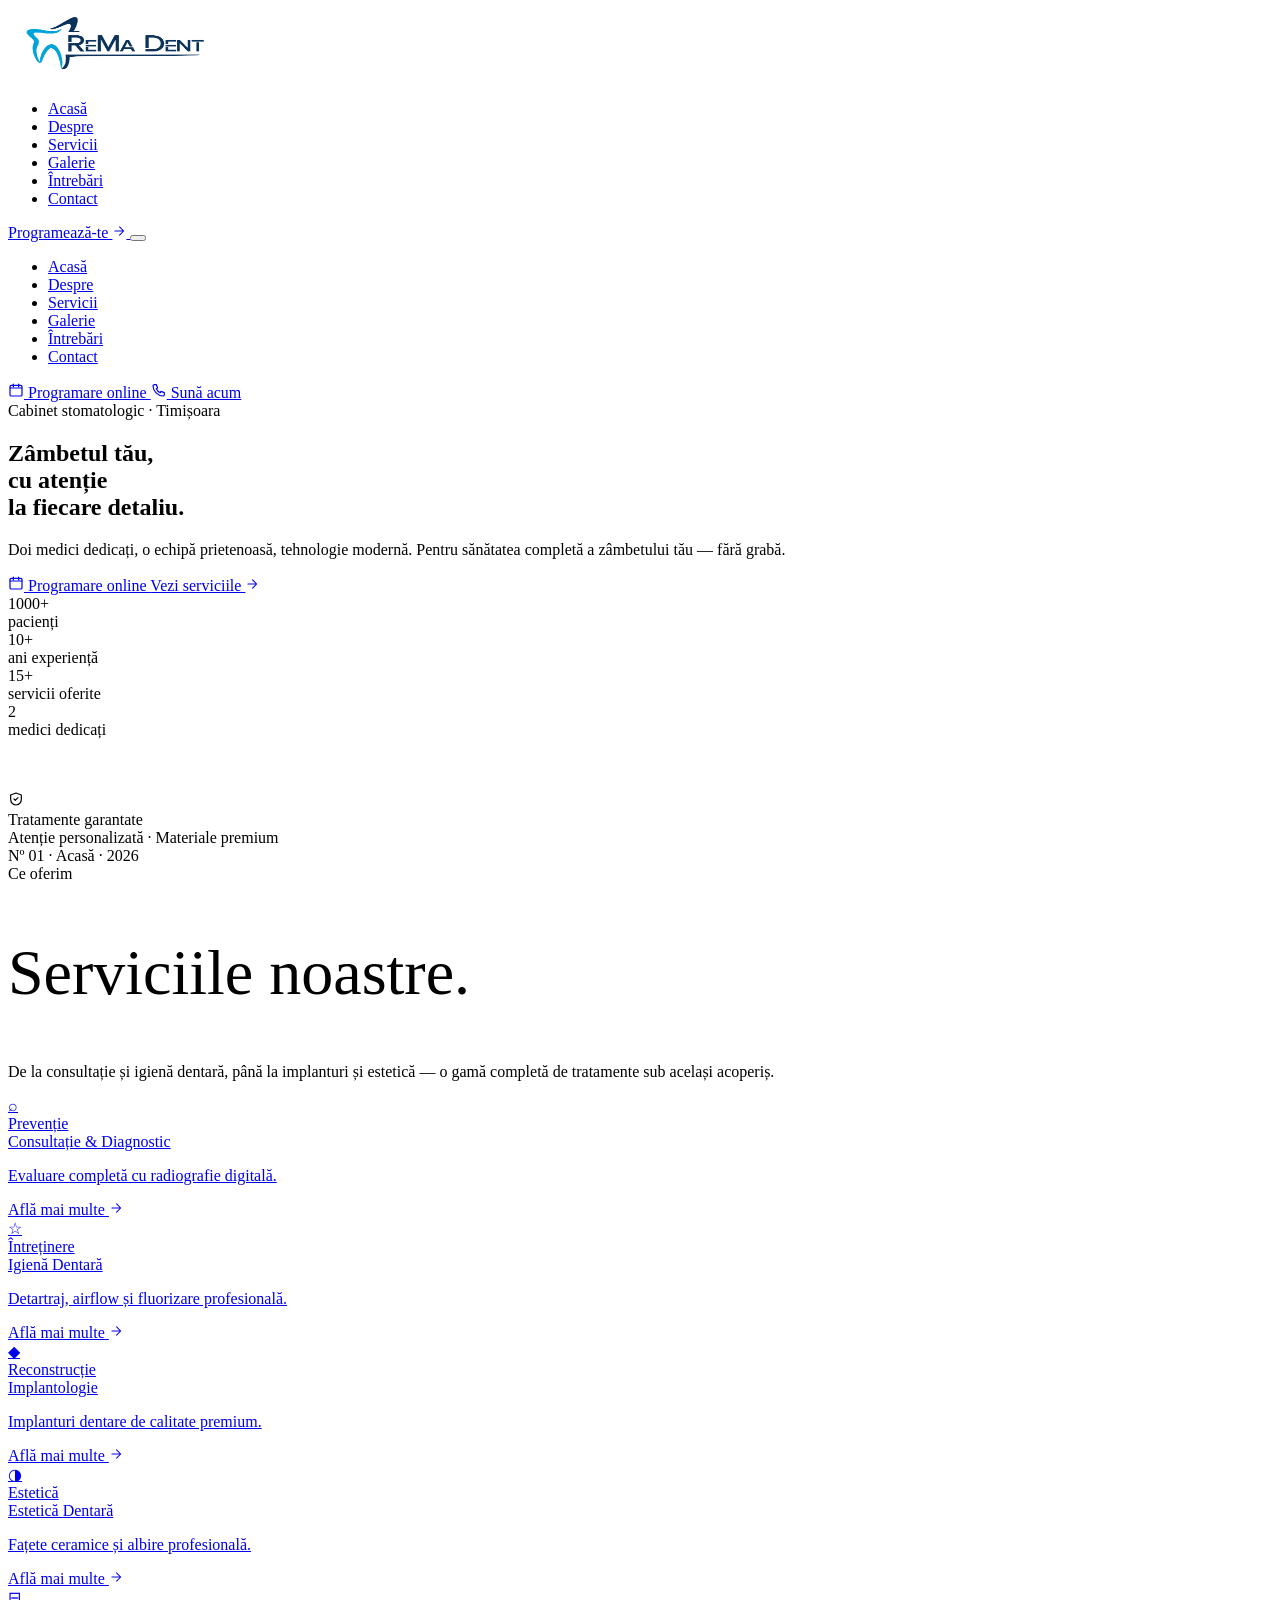
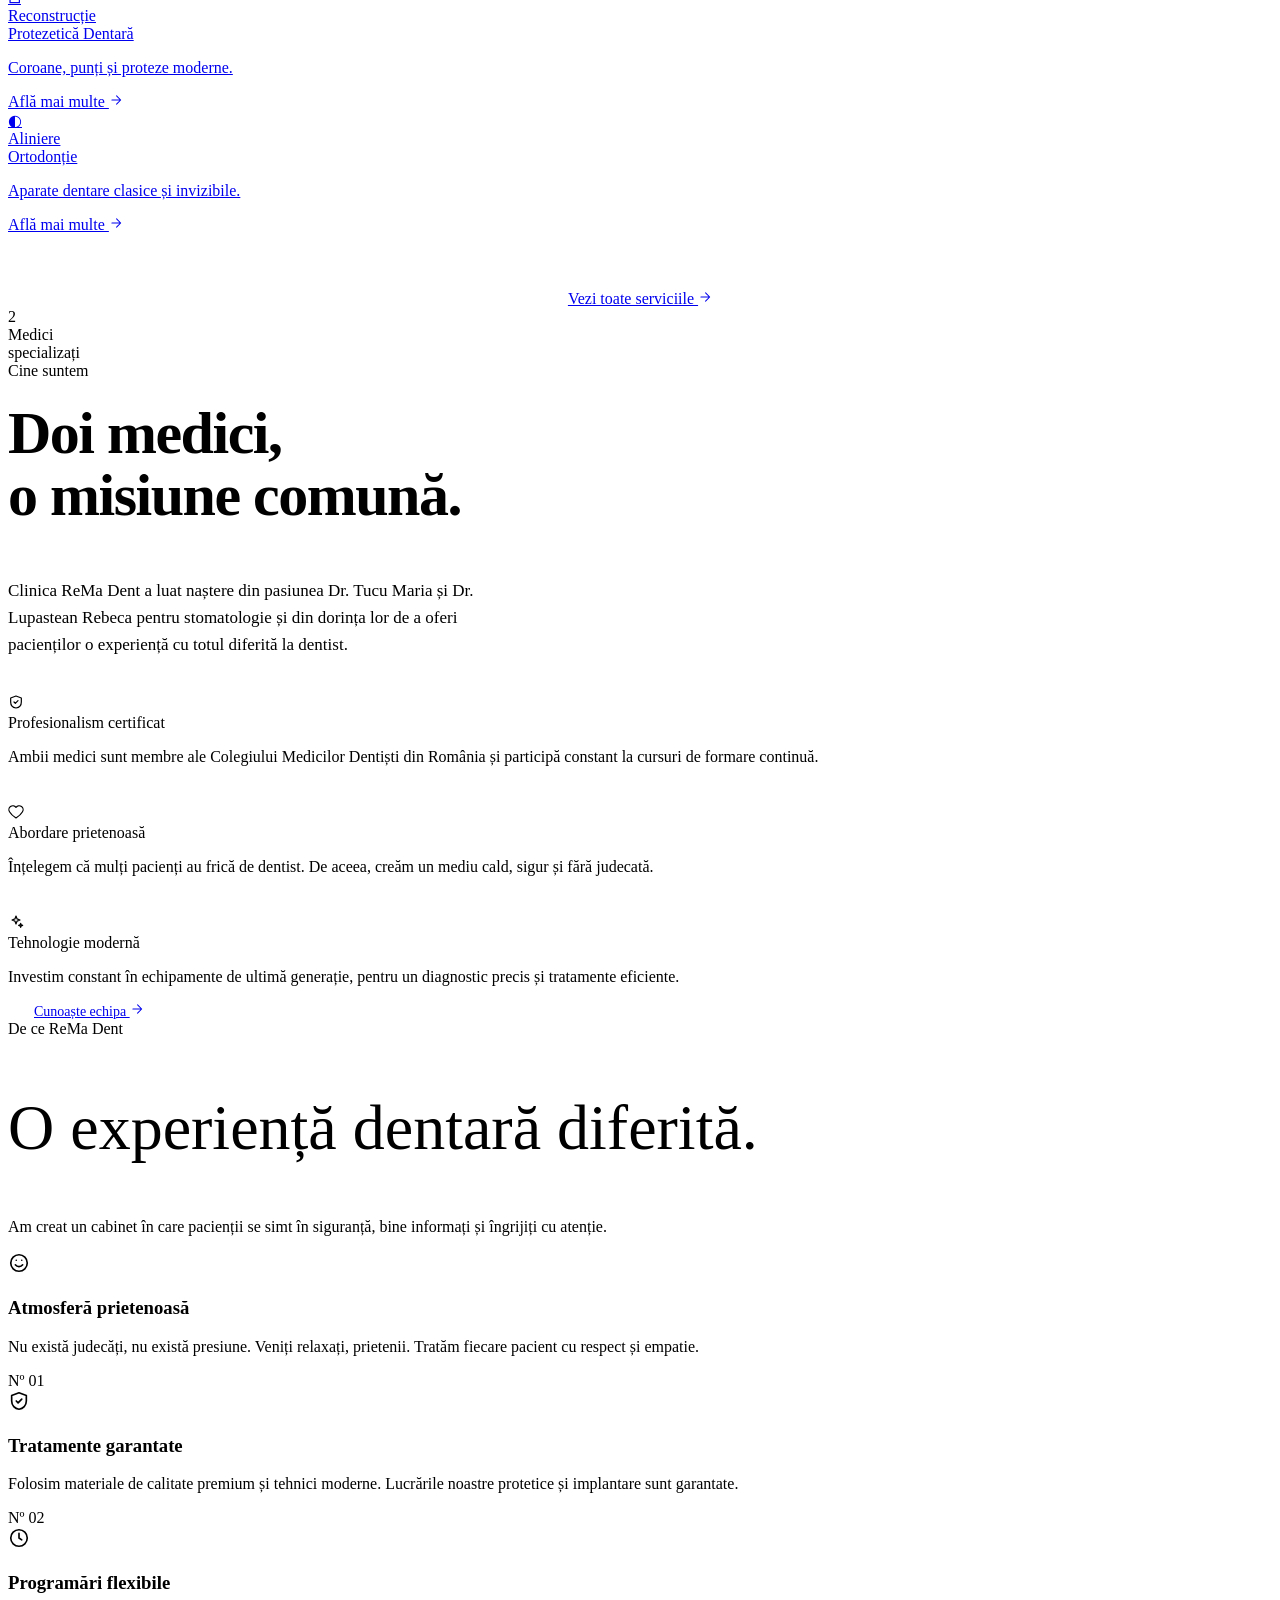
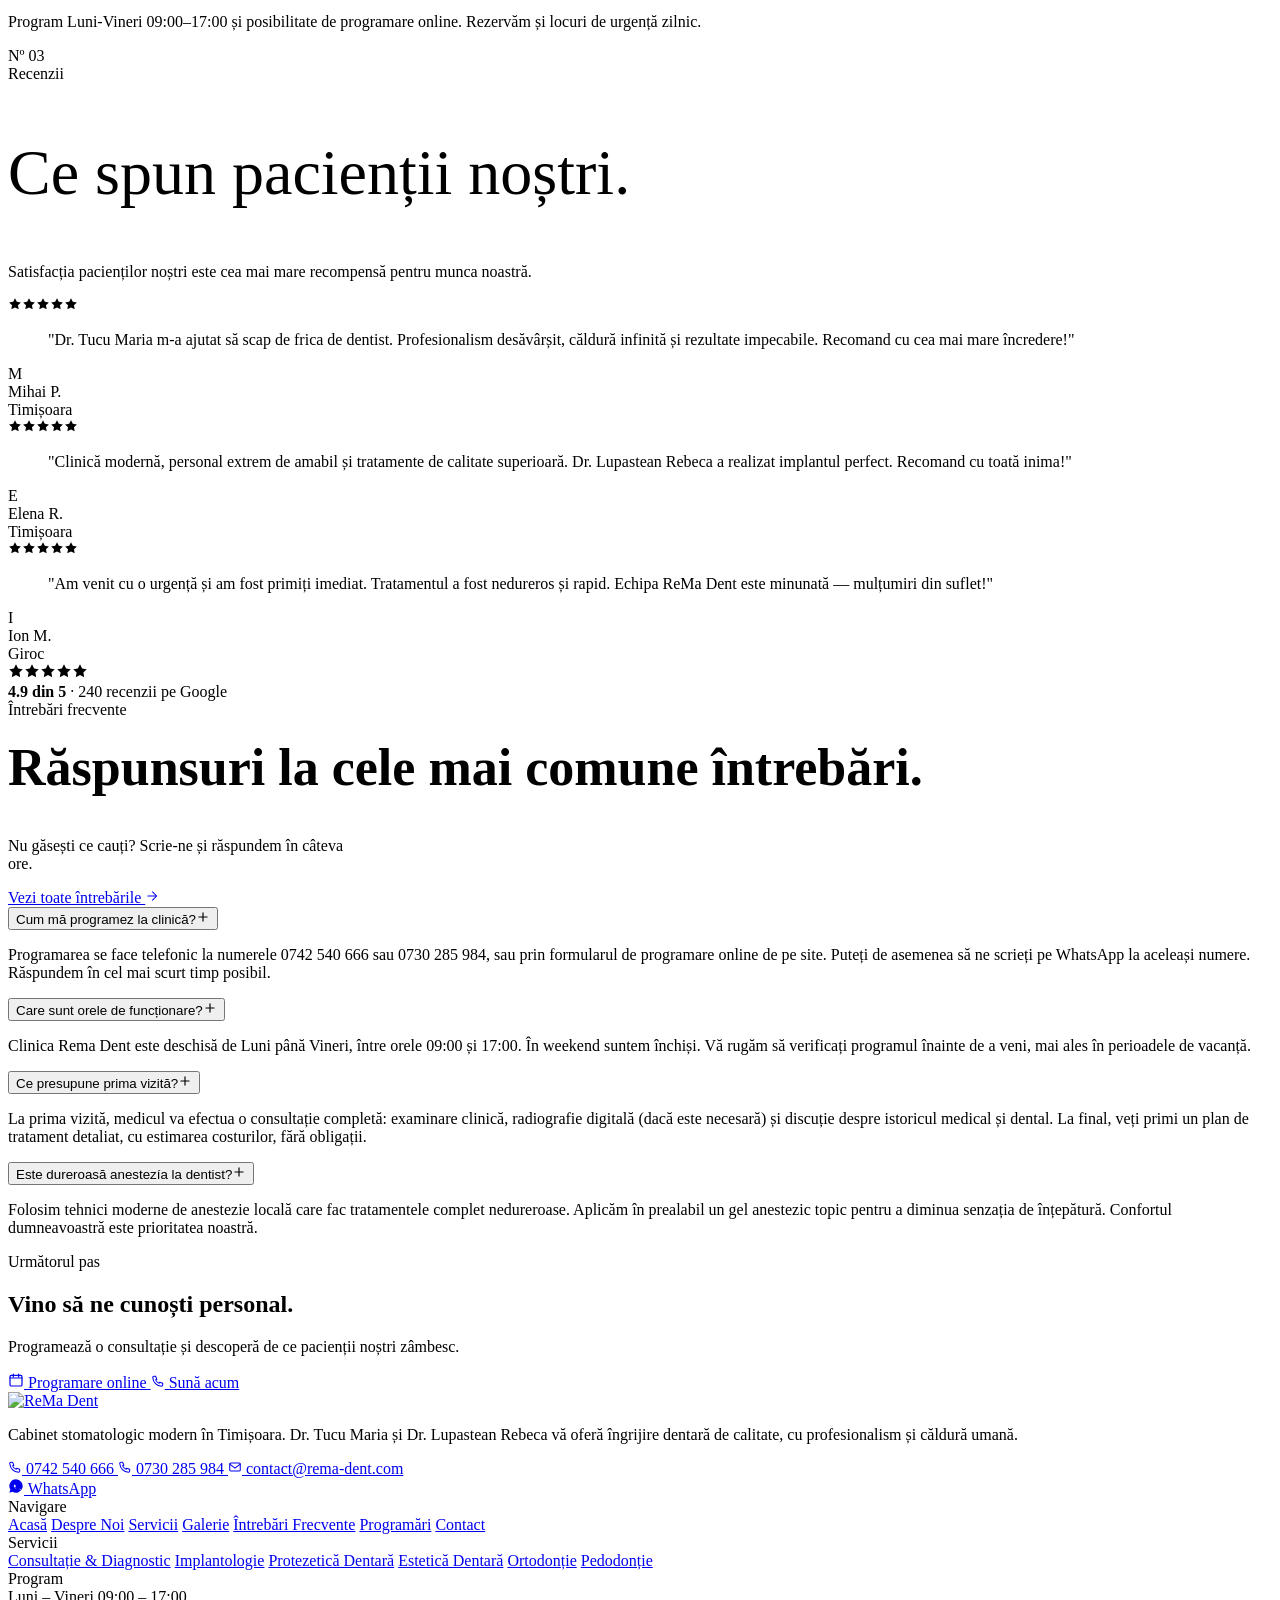
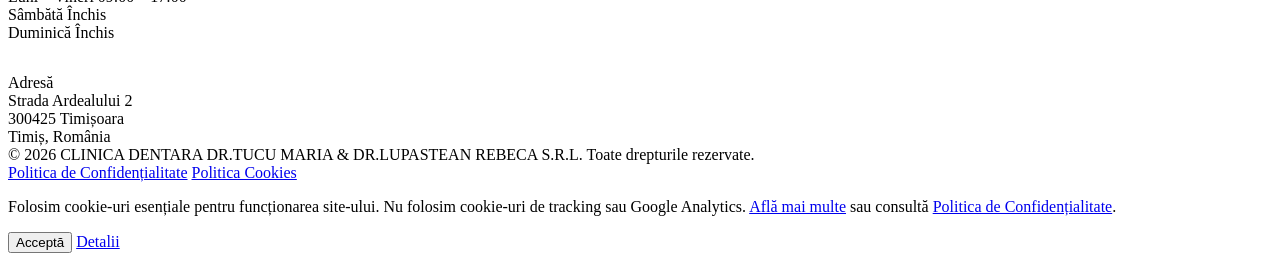
==== index.html @ 6b146579 "deploy: b97e5537bb1273aa386494990927ba240d21e1b8" ====
<!DOCTYPE html><html lang="ro"> <head><meta charset="UTF-8"><meta name="viewport" content="width=device-width, initial-scale=1.0"><meta http-equiv="X-UA-Compatible" content="IE=edge"><title>Rema Dent</title><meta name="description" content="Cabinet stomatologic în Timișoara. Dr. Tucu Maria și Dr. Lupastean Rebeca — îngrijire dentară de calitate, cu căldură și profesionalism. Programează-te online!"><meta name="keywords" content="dentist timisoara, cabinet stomatologic timisoara, implant dentar timisoara, stomatologie timisoara, dentist"><meta name="author" content="Rema Dent"><link rel="canonical" href="https://rema-dent.com/rema-dent.demo"><meta property="og:type" content="website"><meta property="og:title" content="Rema Dent"><meta property="og:description" content="Cabinet stomatologic în Timișoara. Dr. Tucu Maria și Dr. Lupastean Rebeca — îngrijire dentară de calitate, cu căldură și profesionalism. Programează-te online!"><meta property="og:url" content="https://rema-dent.com/rema-dent.demo"><meta property="og:image" content="https://rema-dent.com/og-image.png"><meta property="og:image:width" content="1200"><meta property="og:image:height" content="630"><meta property="og:locale" content="ro_RO"><meta property="og:site_name" content="Rema Dent"><meta name="twitter:card" content="summary_large_image"><meta name="twitter:title" content="Rema Dent"><meta name="twitter:description" content="Cabinet stomatologic în Timișoara. Dr. Tucu Maria și Dr. Lupastean Rebeca — îngrijire dentară de calitate, cu căldură și profesionalism. Programează-te online!"><meta name="twitter:image" content="https://rema-dent.com/og-image.png"><link rel="icon" type="image/png" href="/favicon.png"><link rel="apple-touch-icon" href="/apple-touch-icon.png"><link rel="sitemap" href="/sitemap-index.xml"><script type="application/ld+json">{"@context":"https://schema.org","@type":"Dentist","name":"Rema Dent","legalName":"CLINICA DENTARA DR.TUCU MARIA & DR.LUPASTEAN REBECA S.R.L","description":"Cabinet stomatologic în Timișoara — îngrijire dentară de calitate oferită cu căldură și profesionalism de Dr. Tucu Maria și Dr. Lupastean Rebeca.","url":"https://rema-dent.com","logo":"https://rema-dent.com/logo.png","image":"https://rema-dent.com/og-image.png","telephone":["0742540666","0730285984"],"email":"contact@rema-dent.com","address":{"@type":"PostalAddress","streetAddress":"Strada Ardealului 2","addressLocality":"Timișoara","postalCode":"300425","addressRegion":"Timiș","addressCountry":"RO"},"geo":{"@type":"GeoCoordinates","latitude":45.73128526193325,"longitude":21.181305512424355},"openingHoursSpecification":[{"@type":"OpeningHoursSpecification","dayOfWeek":["Monday","Tuesday","Wednesday","Thursday","Friday"],"opens":"09:00","closes":"17:00"}],"areaServed":[{"@type":"City","name":"Timișoara"},{"@type":"City","name":"Timiș"},{"@type":"City","name":"Giroc"},{"@type":"City","name":"Dumbrăvița"},{"@type":"City","name":"Moșnița Nouă"}],"priceRange":"$$","currenciesAccepted":"RON","paymentAccepted":"Cash, Credit Card","hasMap":"https://maps.google.com/maps?q=45.73128526193325,21.181305512424355"}</script><script>
      (function () {
        // Blochează tranzițiile CSS la primul paint — previne flickerul la navigare
        document.documentElement.classList.add("preload");
        try {
          if (localStorage.getItem("rema-cookie-consent") === "accepted") {
            document.documentElement.setAttribute("data-cookie-consent", "accepted");
          }
        } catch (e) {}
      })();
    </script><link rel="stylesheet" href="/rema-dent.demo/_astro/contact.D7k1EajN.css"></head> <body> <header class="site-nav" id="site-nav"> <nav class="container" aria-label="Navigare principală"> <!-- Logo --> <a href="/" class="nav-logo" aria-label="ReMa Dent — Acasă"> <img src="/logo.png" alt="ReMa Dent" width="210" height="72"> </a> <!-- Link-uri desktop (centrate) --> <ul class="nav-links"> <li> <a href="/" class="nav-link"> Acasă </a> </li><li> <a href="/despre-noi" class="nav-link"> Despre </a> </li><li> <a href="/servicii" class="nav-link"> Servicii </a> </li><li> <a href="/galerie" class="nav-link"> Galerie </a> </li><li> <a href="/intrebari-frecvente" class="nav-link"> Întrebări </a> </li><li> <a href="/contact" class="nav-link"> Contact </a> </li> </ul> <!-- CTA dreapta --> <div class="nav-cta"> <a href="/programari" class="btn btn-dark btn-sm">
Programează-te
<svg viewBox="0 0 24 24" width="14" height="14" fill="none" stroke="currentColor" stroke-width="1.8" stroke-linecap="round" stroke-linejoin="round"> <path d="M5 12h14M13 5l7 7-7 7"></path> </svg> </a> <!-- Hamburger mobil --> <button class="nav-hamburger" id="nav-hamburger" aria-label="Meniu" aria-expanded="false" aria-controls="nav-mobile"> <span></span> <span></span> <span></span> </button> </div> </nav> </header> <!-- Meniu mobil --> <div class="nav-mobile" id="nav-mobile" role="dialog" aria-modal="true" aria-label="Meniu navigare"> <ul> <li> <a href="/"> Acasă </a> </li><li> <a href="/despre-noi"> Despre </a> </li><li> <a href="/servicii"> Servicii </a> </li><li> <a href="/galerie"> Galerie </a> </li><li> <a href="/intrebari-frecvente"> Întrebări </a> </li><li> <a href="/contact"> Contact </a> </li> </ul> <div class="nav-mobile-cta"> <a href="/programari" class="btn btn-dark"> <svg viewBox="0 0 24 24" width="16" height="16" fill="none" stroke="currentColor" stroke-width="1.8" stroke-linecap="round" stroke-linejoin="round"> <rect x="3" y="5" width="18" height="16" rx="2"></rect> <path d="M3 9h18M8 3v4M16 3v4"></path> </svg>
Programare online
</a> <a href="tel:0742540666" class="btn btn-outline"> <svg viewBox="0 0 24 24" width="16" height="16" fill="none" stroke="currentColor" stroke-width="1.8" stroke-linecap="round" stroke-linejoin="round"> <path d="M5 4h3l2 5-2 1a11 11 0 0 0 6 6l1-2 5 2v3a2 2 0 0 1-2 2A16 16 0 0 1 3 6a2 2 0 0 1 2-2z"></path> </svg>
Sună acum
</a> </div> </div> <script type="module">const n=document.getElementById("nav-hamburger"),t=document.getElementById("nav-mobile");n?.addEventListener("click",()=>{const e=t?.classList.contains("open");t?.classList.toggle("open"),n.setAttribute("aria-expanded",String(!e)),document.body.style.overflow=e?"":"hidden"});t?.querySelectorAll("a").forEach(e=>{e.addEventListener("click",()=>{t.classList.remove("open"),n?.setAttribute("aria-expanded","false"),document.body.style.overflow=""})});document.addEventListener("keydown",e=>{e.key==="Escape"&&t?.classList.contains("open")&&(t.classList.remove("open"),n?.setAttribute("aria-expanded","false"),document.body.style.overflow="")});</script> <main>   <section class="hero"> <div class="hero-grid"> <!-- Stânga: text --> <div class="hero-content"> <div class="hero-slide-in"> <div class="eyebrow">Cabinet stomatologic · Timișoara</div> <h1 class="hero-title">
Zâmbetul tău,<br> <span class="ital">cu atenție</span><br>
la fiecare detaliu.
</h1> <p class="hero-desc">
Doi medici dedicați, o echipă prietenoasă, tehnologie modernă. Pentru sănătatea completă a zâmbetului tău — fără grabă.
</p> <div class="hero-cta"> <a href="/programari" class="btn btn-primary"> <svg viewBox="0 0 24 24" width="16" height="16" fill="none" stroke="currentColor" stroke-width="1.8" stroke-linecap="round" stroke-linejoin="round"> <rect x="3" y="5" width="18" height="16" rx="2"></rect> <path d="M3 9h18M8 3v4M16 3v4"></path> </svg>
Programare online
</a> <a href="/servicii" class="btn btn-ghost">
Vezi serviciile
<svg viewBox="0 0 24 24" width="14" height="14" fill="none" stroke="currentColor" stroke-width="1.8" stroke-linecap="round" stroke-linejoin="round"> <path d="M5 12h14M13 5l7 7-7 7"></path> </svg> </a> </div> </div> <!-- Stats --> <div class="hero-stats"> <div class="hero-stat"> <div class="hero-stat-num">1000+</div> <div class="hero-stat-label">pacienți</div> </div><div class="hero-stat"> <div class="hero-stat-num">10+</div> <div class="hero-stat-label">ani experiență</div> </div><div class="hero-stat"> <div class="hero-stat-num">15+</div> <div class="hero-stat-label">servicii oferite</div> </div><div class="hero-stat"> <div class="hero-stat-num">2</div> <div class="hero-stat-label">medici dedicați</div> </div> </div> </div> <!-- Dreapta: imagine --> <div class="hero-visual hero-fade-in"> <div class="hero-img-placeholder"> <!--
          Înlocuiește cu imagine reală:
          <img src="/images/hero/pacient-zambind.jpg" alt="Pacient zâmbind la ReMa Dent" />
        --> <svg viewBox="0 0 24 24" width="48" height="48" fill="none" stroke="var(--navy-700)" stroke-width="1" opacity="0.3"> <circle cx="12" cy="12" r="9"></circle><path d="M8 14s1.5 2 4 2 4-2 4-2M9 9h.01M15 9h.01"></path> </svg> </div> <!-- Card plutitor jos --> <div class="hero-float-card"> <div class="hero-float-icon"> <svg viewBox="0 0 24 24" width="16" height="16" fill="none" stroke="currentColor" stroke-width="1.8" stroke-linecap="round" stroke-linejoin="round"> <path d="M12 3l8 3v6c0 5-3.5 8.5-8 9-4.5-.5-8-4-8-9V6l8-3z"></path> <path d="M9 12l2 2 4-4"></path> </svg> </div> <div> <div class="hero-float-title">Tratamente garantate</div> <div class="hero-float-sub">Atenție personalizată · Materiale premium</div> </div> </div> <!-- Etichetă verticală decorativă --> <div class="hero-vertical-label" aria-hidden="true">Nº 01 · Acasă · 2026</div> </div> </div> </section>  <section class="section" style="background: var(--paper);"> <div class="container"> <div class="section-header reveal"> <div class="eyebrow">Ce oferim</div> <h2 class="display" style="font-size: 64px; font-weight: 400;">
Serviciile <span class="ital">noastre.</span> </h2> <p>De la consultație și igienă dentară, până la implanturi și estetică — o gamă completă de tratamente sub același acoperiș.</p> </div> <div class="grid grid--3 gap-md reveal-stagger"> <a href="/servicii" class="card service-card reveal"> <div class="service-card-icon">⌕</div> <div class="service-card-body"> <div class="service-card-tag">Prevenție</div> <div class="service-card-title">Consultație &amp; Diagnostic</div> <p class="service-card-desc">Evaluare completă cu radiografie digitală.</p> <div class="service-card-more">
Află mai multe
<svg viewBox="0 0 24 24" width="14" height="14" fill="none" stroke="currentColor" stroke-width="1.8" stroke-linecap="round" stroke-linejoin="round"> <path d="M5 12h14M13 5l7 7-7 7"></path> </svg> </div> </div> </a><a href="/servicii" class="card service-card reveal"> <div class="service-card-icon">☆</div> <div class="service-card-body"> <div class="service-card-tag">Întreținere</div> <div class="service-card-title">Igienă Dentară</div> <p class="service-card-desc">Detartraj, airflow și fluorizare profesională.</p> <div class="service-card-more">
Află mai multe
<svg viewBox="0 0 24 24" width="14" height="14" fill="none" stroke="currentColor" stroke-width="1.8" stroke-linecap="round" stroke-linejoin="round"> <path d="M5 12h14M13 5l7 7-7 7"></path> </svg> </div> </div> </a><a href="/servicii" class="card service-card reveal"> <div class="service-card-icon">◆</div> <div class="service-card-body"> <div class="service-card-tag">Reconstrucție</div> <div class="service-card-title">Implantologie</div> <p class="service-card-desc">Implanturi dentare de calitate premium.</p> <div class="service-card-more">
Află mai multe
<svg viewBox="0 0 24 24" width="14" height="14" fill="none" stroke="currentColor" stroke-width="1.8" stroke-linecap="round" stroke-linejoin="round"> <path d="M5 12h14M13 5l7 7-7 7"></path> </svg> </div> </div> </a><a href="/servicii" class="card service-card reveal"> <div class="service-card-icon">◑</div> <div class="service-card-body"> <div class="service-card-tag">Estetică</div> <div class="service-card-title">Estetică Dentară</div> <p class="service-card-desc">Fațete ceramice și albire profesională.</p> <div class="service-card-more">
Află mai multe
<svg viewBox="0 0 24 24" width="14" height="14" fill="none" stroke="currentColor" stroke-width="1.8" stroke-linecap="round" stroke-linejoin="round"> <path d="M5 12h14M13 5l7 7-7 7"></path> </svg> </div> </div> </a><a href="/servicii" class="card service-card reveal"> <div class="service-card-icon">⊟</div> <div class="service-card-body"> <div class="service-card-tag">Reconstrucție</div> <div class="service-card-title">Protezetică Dentară</div> <p class="service-card-desc">Coroane, punți și proteze moderne.</p> <div class="service-card-more">
Află mai multe
<svg viewBox="0 0 24 24" width="14" height="14" fill="none" stroke="currentColor" stroke-width="1.8" stroke-linecap="round" stroke-linejoin="round"> <path d="M5 12h14M13 5l7 7-7 7"></path> </svg> </div> </div> </a><a href="/servicii" class="card service-card reveal"> <div class="service-card-icon">◐</div> <div class="service-card-body"> <div class="service-card-tag">Aliniere</div> <div class="service-card-title">Ortodonție</div> <p class="service-card-desc">Aparate dentare clasice și invizibile.</p> <div class="service-card-more">
Află mai multe
<svg viewBox="0 0 24 24" width="14" height="14" fill="none" stroke="currentColor" stroke-width="1.8" stroke-linecap="round" stroke-linejoin="round"> <path d="M5 12h14M13 5l7 7-7 7"></path> </svg> </div> </div> </a> </div> <div class="reveal" style="display:flex; justify-content:center; margin-top:56px;"> <a href="/servicii" class="btn btn-outline">
Vezi toate serviciile
<svg viewBox="0 0 24 24" width="14" height="14" fill="none" stroke="currentColor" stroke-width="1.8" stroke-linecap="round" stroke-linejoin="round"> <path d="M5 12h14M13 5l7 7-7 7"></path> </svg> </a> </div> </div> </section>  <section class="section" style="background: var(--blue-50);"> <div class="container"> <div class="grid grid--1-1-5 gap-3xl grid--center"> <!-- Imagine stacked --> <div class="about-image-stack reveal reveal-left"> <div class="about-image-main"> <!-- <img src="/images/team/echipa-cabinet.jpg" alt="Echipa la cabinet" /> --> </div> <div class="about-image-secondary"> <!-- <img src="/images/hero/cabinet-interior.jpg" alt="Detaliu cabinet" /> --> </div> <div class="about-doctors-badge"> <div class="about-doctors-num">2</div> <div class="about-doctors-label">Medici<br>specializați</div> </div> </div> <!-- Copy --> <div class="reveal reveal-right"> <div class="eyebrow">Cine suntem</div> <h2 class="display" style="font-size: 60px; margin-top: 22px; letter-spacing: -0.025em; line-height: 1.04;">
Doi medici,<br> <span class="ital">o misiune comună.</span> </h2> <p style="margin-top: 24px; font-size: 17px; color: var(--ink-500); line-height: 1.6; max-width: 520px;">
Clinica ReMa Dent a luat naștere din pasiunea Dr. Tucu Maria și Dr. Lupastean Rebeca pentru stomatologie și din dorința lor de a oferi pacienților o experiență cu totul diferită la dentist.
</p> <div style="margin-top: 36px; display: flex; flex-direction: column; gap: 22px;"> <div class="about-feature"> <div class="about-feature-icon"> <svg viewBox="0 0 24 24" width="16" height="16" fill="none" stroke="currentColor" stroke-width="1.8" stroke-linecap="round" stroke-linejoin="round"><path d="M12 3l8 3v6c0 5-3.5 8.5-8 9-4.5-.5-8-4-8-9V6l8-3z"/><path d="M9 12l2 2 4-4"/></svg> </div> <div> <div class="about-feature-title">Profesionalism certificat</div> <p class="about-feature-desc">Ambii medici sunt membre ale Colegiului Medicilor Dentiști din România și participă constant la cursuri de formare continuă.</p> </div> </div><div class="about-feature"> <div class="about-feature-icon"> <svg viewBox="0 0 24 24" width="16" height="16" fill="none" stroke="currentColor" stroke-width="1.8" stroke-linecap="round" stroke-linejoin="round"><path d="M12 21s-7-4.5-9.5-9A5.5 5.5 0 0 1 12 5a5.5 5.5 0 0 1 9.5 7C19 16.5 12 21 12 21z"/></svg> </div> <div> <div class="about-feature-title">Abordare prietenoasă</div> <p class="about-feature-desc">Înțelegem că mulți pacienți au frică de dentist. De aceea, creăm un mediu cald, sigur și fără judecată.</p> </div> </div><div class="about-feature"> <div class="about-feature-icon"> <svg viewBox="0 0 24 24" width="16" height="16" fill="none" stroke="currentColor" stroke-width="1.8" stroke-linecap="round" stroke-linejoin="round"><path d="M12 3l1.6 4.4L18 9l-4.4 1.6L12 15l-1.6-4.4L6 9l4.4-1.6z"/><path d="M19 14l.8 2.2L22 17l-2.2.8L19 20l-.8-2.2L16 17l2.2-.8z"/></svg> </div> <div> <div class="about-feature-title">Tehnologie modernă</div> <p class="about-feature-desc">Investim constant în echipamente de ultimă generație, pentru un diagnostic precis și tratamente eficiente.</p> </div> </div> </div> <a href="/despre-noi" class="btn btn-dark" style="margin-top: 40px; padding: 15px 26px; font-size: 14px;">
Cunoaște echipa
<svg viewBox="0 0 24 24" width="14" height="14" fill="none" stroke="currentColor" stroke-width="1.8" stroke-linecap="round" stroke-linejoin="round"> <path d="M5 12h14M13 5l7 7-7 7"></path> </svg> </a> </div> </div> </div> </section>  <section class="section" style="background: var(--paper);"> <div class="container"> <div class="section-header reveal"> <div class="eyebrow">De ce ReMa Dent</div> <h2 class="display" style="font-size: 64px; font-weight: 400;">
O experiență dentară <span class="ital">diferită.</span> </h2> <p>Am creat un cabinet în care pacienții se simt în siguranță, bine informați și îngrijiți cu atenție.</p> </div> <div class="why-grid reveal-stagger"> <div class="why-card why-card--light reveal"> <div class="why-card-icon"> <svg viewBox="0 0 24 24" width="22" height="22" fill="none" stroke="currentColor" stroke-width="1.8" stroke-linecap="round" stroke-linejoin="round"><circle cx="12" cy="12" r="9"/><path d="M8 14s1.5 2 4 2 4-2 4-2M9 9h.01M15 9h.01"/></svg> </div> <h3 class="why-card-title">Atmosferă prietenoasă</h3> <p class="why-card-desc">Nu există judecăți, nu există presiune. Veniți relaxați, prietenii. Tratăm fiecare pacient cu respect și empatie.</p> <div class="why-card-num" aria-hidden="true">Nº 01</div> </div><div class="why-card why-card--dark reveal"> <div class="why-card-icon"> <svg viewBox="0 0 24 24" width="22" height="22" fill="none" stroke="currentColor" stroke-width="1.8" stroke-linecap="round" stroke-linejoin="round"><path d="M12 3l8 3v6c0 5-3.5 8.5-8 9-4.5-.5-8-4-8-9V6l8-3z"/><path d="M9 12l2 2 4-4"/></svg> </div> <h3 class="why-card-title">Tratamente garantate</h3> <p class="why-card-desc">Folosim materiale de calitate premium și tehnici moderne. Lucrările noastre protetice și implantare sunt garantate.</p> <div class="why-card-num" aria-hidden="true">Nº 02</div> </div><div class="why-card why-card--light reveal"> <div class="why-card-icon"> <svg viewBox="0 0 24 24" width="22" height="22" fill="none" stroke="currentColor" stroke-width="1.8" stroke-linecap="round" stroke-linejoin="round"><circle cx="12" cy="12" r="9"/><path d="M12 7v5l3 2"/></svg> </div> <h3 class="why-card-title">Programări flexibile</h3> <p class="why-card-desc">Program Luni-Vineri 09:00–17:00 și posibilitate de programare online. Rezervăm și locuri de urgență zilnic.</p> <div class="why-card-num" aria-hidden="true">Nº 03</div> </div> </div> </div> </section>  <section class="section" style="background: var(--blue-50);"> <div class="container"> <div class="section-header reveal"> <div class="eyebrow">Recenzii</div> <h2 class="display" style="font-size: 64px; font-weight: 400;">
Ce spun <span class="ital">pacienții noștri.</span> </h2> <p>Satisfacția pacienților noștri este cea mai mare recompensă pentru munca noastră.</p> </div> <div class="grid grid--3 gap-md reveal-stagger"> <figure class="testimonial-card reveal" style="margin:0;"> <div class="testimonial-stars"> <svg viewBox="0 0 24 24" width="14" height="14" fill="currentColor"> <path d="M12 2l3.1 6.3 7 1-5 4.9 1.2 7-6.3-3.3-6.3 3.3 1.2-7-5-4.9 7-1z"></path> </svg><svg viewBox="0 0 24 24" width="14" height="14" fill="currentColor"> <path d="M12 2l3.1 6.3 7 1-5 4.9 1.2 7-6.3-3.3-6.3 3.3 1.2-7-5-4.9 7-1z"></path> </svg><svg viewBox="0 0 24 24" width="14" height="14" fill="currentColor"> <path d="M12 2l3.1 6.3 7 1-5 4.9 1.2 7-6.3-3.3-6.3 3.3 1.2-7-5-4.9 7-1z"></path> </svg><svg viewBox="0 0 24 24" width="14" height="14" fill="currentColor"> <path d="M12 2l3.1 6.3 7 1-5 4.9 1.2 7-6.3-3.3-6.3 3.3 1.2-7-5-4.9 7-1z"></path> </svg><svg viewBox="0 0 24 24" width="14" height="14" fill="currentColor"> <path d="M12 2l3.1 6.3 7 1-5 4.9 1.2 7-6.3-3.3-6.3 3.3 1.2-7-5-4.9 7-1z"></path> </svg> </div> <blockquote class="testimonial-quote">"Dr. Tucu Maria m-a ajutat să scap de frica de dentist. Profesionalism desăvârșit, căldură infinită și rezultate impecabile. Recomand cu cea mai mare încredere!"</blockquote> <figcaption class="testimonial-footer"> <div class="testimonial-avatar">M</div> <div> <div class="testimonial-name">Mihai P.</div> <div class="testimonial-city">Timișoara</div> </div> </figcaption> </figure><figure class="testimonial-card reveal" style="margin:0;"> <div class="testimonial-stars"> <svg viewBox="0 0 24 24" width="14" height="14" fill="currentColor"> <path d="M12 2l3.1 6.3 7 1-5 4.9 1.2 7-6.3-3.3-6.3 3.3 1.2-7-5-4.9 7-1z"></path> </svg><svg viewBox="0 0 24 24" width="14" height="14" fill="currentColor"> <path d="M12 2l3.1 6.3 7 1-5 4.9 1.2 7-6.3-3.3-6.3 3.3 1.2-7-5-4.9 7-1z"></path> </svg><svg viewBox="0 0 24 24" width="14" height="14" fill="currentColor"> <path d="M12 2l3.1 6.3 7 1-5 4.9 1.2 7-6.3-3.3-6.3 3.3 1.2-7-5-4.9 7-1z"></path> </svg><svg viewBox="0 0 24 24" width="14" height="14" fill="currentColor"> <path d="M12 2l3.1 6.3 7 1-5 4.9 1.2 7-6.3-3.3-6.3 3.3 1.2-7-5-4.9 7-1z"></path> </svg><svg viewBox="0 0 24 24" width="14" height="14" fill="currentColor"> <path d="M12 2l3.1 6.3 7 1-5 4.9 1.2 7-6.3-3.3-6.3 3.3 1.2-7-5-4.9 7-1z"></path> </svg> </div> <blockquote class="testimonial-quote">"Clinică modernă, personal extrem de amabil și tratamente de calitate superioară. Dr. Lupastean Rebeca a realizat implantul perfect. Recomand cu toată inima!"</blockquote> <figcaption class="testimonial-footer"> <div class="testimonial-avatar">E</div> <div> <div class="testimonial-name">Elena R.</div> <div class="testimonial-city">Timișoara</div> </div> </figcaption> </figure><figure class="testimonial-card reveal" style="margin:0;"> <div class="testimonial-stars"> <svg viewBox="0 0 24 24" width="14" height="14" fill="currentColor"> <path d="M12 2l3.1 6.3 7 1-5 4.9 1.2 7-6.3-3.3-6.3 3.3 1.2-7-5-4.9 7-1z"></path> </svg><svg viewBox="0 0 24 24" width="14" height="14" fill="currentColor"> <path d="M12 2l3.1 6.3 7 1-5 4.9 1.2 7-6.3-3.3-6.3 3.3 1.2-7-5-4.9 7-1z"></path> </svg><svg viewBox="0 0 24 24" width="14" height="14" fill="currentColor"> <path d="M12 2l3.1 6.3 7 1-5 4.9 1.2 7-6.3-3.3-6.3 3.3 1.2-7-5-4.9 7-1z"></path> </svg><svg viewBox="0 0 24 24" width="14" height="14" fill="currentColor"> <path d="M12 2l3.1 6.3 7 1-5 4.9 1.2 7-6.3-3.3-6.3 3.3 1.2-7-5-4.9 7-1z"></path> </svg><svg viewBox="0 0 24 24" width="14" height="14" fill="currentColor"> <path d="M12 2l3.1 6.3 7 1-5 4.9 1.2 7-6.3-3.3-6.3 3.3 1.2-7-5-4.9 7-1z"></path> </svg> </div> <blockquote class="testimonial-quote">"Am venit cu o urgență și am fost primiți imediat. Tratamentul a fost nedureros și rapid. Echipa ReMa Dent este minunată — mulțumiri din suflet!"</blockquote> <figcaption class="testimonial-footer"> <div class="testimonial-avatar">I</div> <div> <div class="testimonial-name">Ion M.</div> <div class="testimonial-city">Giroc</div> </div> </figcaption> </figure> </div> <div class="google-badge reveal"> <div class="google-badge-stars"> <svg viewBox="0 0 24 24" width="16" height="16" fill="currentColor"> <path d="M12 2l3.1 6.3 7 1-5 4.9 1.2 7-6.3-3.3-6.3 3.3 1.2-7-5-4.9 7-1z"></path> </svg><svg viewBox="0 0 24 24" width="16" height="16" fill="currentColor"> <path d="M12 2l3.1 6.3 7 1-5 4.9 1.2 7-6.3-3.3-6.3 3.3 1.2-7-5-4.9 7-1z"></path> </svg><svg viewBox="0 0 24 24" width="16" height="16" fill="currentColor"> <path d="M12 2l3.1 6.3 7 1-5 4.9 1.2 7-6.3-3.3-6.3 3.3 1.2-7-5-4.9 7-1z"></path> </svg><svg viewBox="0 0 24 24" width="16" height="16" fill="currentColor"> <path d="M12 2l3.1 6.3 7 1-5 4.9 1.2 7-6.3-3.3-6.3 3.3 1.2-7-5-4.9 7-1z"></path> </svg><svg viewBox="0 0 24 24" width="16" height="16" fill="currentColor"> <path d="M12 2l3.1 6.3 7 1-5 4.9 1.2 7-6.3-3.3-6.3 3.3 1.2-7-5-4.9 7-1z"></path> </svg> </div> <span><strong style="color: var(--navy-900);">4.9 din 5</strong> · 240 recenzii pe Google</span> </div> </div> </section>  <section class="section" style="background: var(--paper);"> <div class="container"> <div class="faq-layout"> <!-- Stânga sticky --> <div class="faq-sticky reveal reveal-left"> <div class="eyebrow">Întrebări frecvente</div> <h2 class="display" style="font-size: 52px; margin-top: 22px; line-height: 1.02;">
Răspunsuri la <span class="ital">cele mai comune</span> întrebări.
</h2> <p style="margin-top: 22px; font-size: 16px; color: var(--ink-500); max-width: 360px;">
Nu găsești ce cauți? Scrie-ne și răspundem în câteva ore.
</p> <a href="/intrebari-frecvente" class="btn btn-outline" style="margin-top: 28px;">
Vezi toate întrebările
<svg viewBox="0 0 24 24" width="14" height="14" fill="none" stroke="currentColor" stroke-width="1.8" stroke-linecap="round" stroke-linejoin="round"> <path d="M5 12h14M13 5l7 7-7 7"></path> </svg> </a> </div> <!-- Dreapta accordion --> <div class="reveal reveal-right"> <div class="faq-inline-list"><div class="acc-item" data-faq-item><button class="acc-trigger" aria-expanded="false" aria-controls="faq-programare-1"><span class="acc-question">Cum mă programez la clinică?</span><span class="acc-icon acc-icon--closed" aria-hidden="true"><svg viewBox="0 0 24 24" width="14" height="14" fill="none" stroke="currentColor" stroke-width="2" stroke-linecap="round"><path d="M12 5v14M5 12h14"></path></svg></span></button><div class="acc-answer" id="faq-programare-1" role="region"><p>Programarea se face telefonic la numerele 0742 540 666 sau 0730 285 984, sau prin formularul de programare online de pe site. Puteți de asemenea să ne scrieți pe WhatsApp la aceleași numere. Răspundem în cel mai scurt timp posibil.</p></div></div><div class="acc-item" data-faq-item><button class="acc-trigger" aria-expanded="false" aria-controls="faq-programare-2"><span class="acc-question">Care sunt orele de funcționare?</span><span class="acc-icon acc-icon--closed" aria-hidden="true"><svg viewBox="0 0 24 24" width="14" height="14" fill="none" stroke="currentColor" stroke-width="2" stroke-linecap="round"><path d="M12 5v14M5 12h14"></path></svg></span></button><div class="acc-answer" id="faq-programare-2" role="region"><p>Clinica Rema Dent este deschisă de Luni până Vineri, între orele 09:00 și 17:00. În weekend suntem închiși. Vă rugăm să verificați programul înainte de a veni, mai ales în perioadele de vacanță.</p></div></div><div class="acc-item" data-faq-item><button class="acc-trigger" aria-expanded="false" aria-controls="faq-programare-3"><span class="acc-question">Ce presupune prima vizită?</span><span class="acc-icon acc-icon--closed" aria-hidden="true"><svg viewBox="0 0 24 24" width="14" height="14" fill="none" stroke="currentColor" stroke-width="2" stroke-linecap="round"><path d="M12 5v14M5 12h14"></path></svg></span></button><div class="acc-answer" id="faq-programare-3" role="region"><p>La prima vizită, medicul va efectua o consultație completă: examinare clinică, radiografie digitală (dacă este necesară) și discuție despre istoricul medical și dental. La final, veți primi un plan de tratament detaliat, cu estimarea costurilor, fără obligații.</p></div></div><div class="acc-item" data-faq-item><button class="acc-trigger" aria-expanded="false" aria-controls="faq-tratamente-1"><span class="acc-question">Este dureroasă anestezía la dentist?</span><span class="acc-icon acc-icon--closed" aria-hidden="true"><svg viewBox="0 0 24 24" width="14" height="14" fill="none" stroke="currentColor" stroke-width="2" stroke-linecap="round"><path d="M12 5v14M5 12h14"></path></svg></span></button><div class="acc-answer" id="faq-tratamente-1" role="region"><p>Folosim tehnici moderne de anestezie locală care fac tratamentele complet nedureroase. Aplicăm în prealabil un gel anestezic topic pentru a diminua senzația de înțepătură. Confortul dumneavoastră este prioritatea noastră.</p></div></div></div><script type="module">document.querySelectorAll("[data-faq-item]").forEach(c=>{const s=c.querySelector(".acc-trigger, .acc-card-trigger"),r=c.querySelector(".acc-answer, .acc-card-body"),e=c.querySelector(".acc-icon, .acc-card-icon");!s||!r||!e||s.addEventListener("click",()=>{const o=r.classList.contains("is-open");c.closest(".faq-inline-list, .faq-card-list")?.querySelectorAll("[data-faq-item]").forEach(a=>{if(a===c)return;a.querySelector(".acc-answer, .acc-card-body")?.classList.remove("is-open");const n=a.querySelector(".acc-icon, .acc-card-icon");n&&(n.classList.remove("acc-icon--open","acc-card-icon--open"),n.classList.add("acc-icon--closed","acc-card-icon--closed")),a.querySelector("[aria-expanded]")?.setAttribute("aria-expanded","false"),a.classList.remove("is-open")}),r.classList.toggle("is-open",!o),c.classList.toggle("is-open",!o),s.setAttribute("aria-expanded",String(!o)),o?(e.classList.remove("acc-icon--open","acc-card-icon--open"),e.classList.add("acc-icon--closed","acc-card-icon--closed")):(e.classList.remove("acc-icon--closed","acc-card-icon--closed"),e.classList.add("acc-icon--open","acc-card-icon--open"))})});</script> </div> </div> </div> </section>  <section class="cta-banner"> <div class="container"> <div class="cta-banner-inner reveal-stagger"> <div class="eyebrow reveal" style="justify-content: center; color: var(--blue-300);"> <span style="color: var(--blue-300);">Următorul pas</span> </div> <h2 class="cta-banner-title reveal"> Vino să ne cunoști <span class="ital">personal.</span> </h2> <p class="cta-banner-desc reveal">Programează o consultație și descoperă de ce pacienții noștri zâmbesc.</p> <div class="cta-banner-actions reveal"> <a href="/programari" class="btn btn-primary"> <svg viewBox="0 0 24 24" width="16" height="16" fill="none" stroke="currentColor" stroke-width="1.8" stroke-linecap="round" stroke-linejoin="round"> <rect x="3" y="5" width="18" height="16" rx="2"></rect> <path d="M3 9h18M8 3v4M16 3v4"></path> </svg> Programare online </a> <a href="tel:0742540666" class="btn btn-outline-white"> <svg viewBox="0 0 24 24" width="14" height="14" fill="none" stroke="currentColor" stroke-width="1.8" stroke-linecap="round" stroke-linejoin="round"> <path d="M5 4h3l2 5-2 1a11 11 0 0 0 6 6l1-2 5 2v3a2 2 0 0 1-2 2A16 16 0 0 1 3 6a2 2 0 0 1 2-2z"></path> </svg> Sună acum </a> </div> </div> </div> </section>  </main> <footer class="site-footer"> <div class="container"> <div class="footer-grid"> <!-- Brand col --> <div> <a href="/" class="footer-logo" aria-label="ReMa Dent"> <img src="/logo-light.png" alt="ReMa Dent" width="160" height="56"> </a> <p class="footer-brand-desc">
Cabinet stomatologic modern în Timișoara. Dr. Tucu Maria și Dr. Lupastean Rebeca vă oferă îngrijire dentară de calitate, cu profesionalism și căldură umană.
</p> <div class="footer-contact-links"> <a href="tel:0742540666"> <svg viewBox="0 0 24 24" width="14" height="14" fill="none" stroke="currentColor" stroke-width="1.8" stroke-linecap="round" stroke-linejoin="round"> <path d="M5 4h3l2 5-2 1a11 11 0 0 0 6 6l1-2 5 2v3a2 2 0 0 1-2 2A16 16 0 0 1 3 6a2 2 0 0 1 2-2z"></path> </svg>
0742 540 666
</a> <a href="tel:0730285984"> <svg viewBox="0 0 24 24" width="14" height="14" fill="none" stroke="currentColor" stroke-width="1.8" stroke-linecap="round" stroke-linejoin="round"> <path d="M5 4h3l2 5-2 1a11 11 0 0 0 6 6l1-2 5 2v3a2 2 0 0 1-2 2A16 16 0 0 1 3 6a2 2 0 0 1 2-2z"></path> </svg>
0730 285 984
</a> <a href="mailto:contact@rema-dent.com"> <svg viewBox="0 0 24 24" width="14" height="14" fill="none" stroke="currentColor" stroke-width="1.8" stroke-linecap="round" stroke-linejoin="round"> <rect x="3" y="5" width="18" height="14" rx="2"></rect><path d="M3 7l9 7 9-7"></path> </svg> contact@rema-dent.com </a> </div> <a href="https://wa.me/40742540666" class="footer-whatsapp" target="_blank" rel="noopener noreferrer"> <svg viewBox="0 0 24 24" width="16" height="16" fill="currentColor"> <path d="M12 2a10 10 0 0 0-8.5 15.2L2 22l4.9-1.4A10 10 0 1 0 12 2zm5.4 14.2c-.2.6-1.3 1.2-1.8 1.2-.5 0-1.1.1-3-1-1.8-1.1-3-2.9-3.1-3-.1-.1-.7-.9-.7-1.7s.4-1.2.6-1.4c.2-.2.4-.2.5-.2h.5c.2 0 .3 0 .5.4.2.4.6 1.5.7 1.6 0 .1.1.3 0 .5l-.3.5-.5.5c-.1.1-.3.3-.1.6.2.3.8 1.3 1.7 2.1 1.2 1 2.1 1.3 2.4 1.5.3.1.5.1.7-.1.2-.2.7-.9.9-1.2.2-.3.4-.3.7-.2.3.1 1.7.8 2 1 .3.1.5.2.5.3 0 .2 0 .9-.2 1.5z"></path> </svg>
WhatsApp
</a> </div> <!-- Navigare --> <div> <div class="footer-col-title">Navigare</div> <div class="footer-col-links"> <a href="/">Acasă</a> <a href="/despre-noi">Despre Noi</a> <a href="/servicii">Servicii</a> <a href="/galerie">Galerie</a> <a href="/intrebari-frecvente">Întrebări Frecvente</a> <a href="/programari">Programări</a> <a href="/contact">Contact</a> </div> </div> <!-- Servicii --> <div> <div class="footer-col-title">Servicii</div> <div class="footer-col-links"> <a href="/servicii">Consultație & Diagnostic</a> <a href="/servicii">Implantologie</a> <a href="/servicii">Protezetică Dentară</a> <a href="/servicii">Estetică Dentară</a> <a href="/servicii">Ortodonție</a> <a href="/servicii">Pedodonție</a> </div> </div> <!-- Program + Adresă --> <div> <div class="footer-col-title">Program</div> <div class="footer-schedule"> <div class="footer-schedule-row"> <span class="footer-schedule-day">Luni – Vineri</span> <span class="footer-schedule-hours">09:00 – 17:00</span> </div> <div class="footer-schedule-row"> <span class="footer-schedule-day">Sâmbătă</span> <span class="footer-schedule-off">Închis</span> </div> <div class="footer-schedule-row"> <span class="footer-schedule-day">Duminică</span> <span class="footer-schedule-off">Închis</span> </div> </div> <div class="footer-col-title" style="margin-top: 32px;">Adresă</div> <div class="footer-address"> Strada Ardealului 2<br> 300425 Timișoara<br> Timiș, România
</div> </div> </div> <!-- Bottom bar --> <div class="footer-bottom"> <div>&copy; 2026 CLINICA DENTARA DR.TUCU MARIA &amp; DR.LUPASTEAN REBECA S.R.L. Toate drepturile rezervate.</div> <div class="footer-legal-links"> <a href="/politica-de-confidentialitate">Politica de Confidențialitate</a> <a href="/politica-cookies">Politica Cookies</a> </div> </div> </div> </footer> <div class="cookie-banner" id="cookie-banner" role="dialog" aria-label="Consimțământ cookie-uri" aria-live="polite"> <div class="cookie-banner-inner"> <div class="cookie-text"> <p>
Folosim cookie-uri esențiale pentru funcționarea site-ului. Nu folosim cookie-uri de tracking sau Google Analytics.
<a href="/politica-cookies">Află mai multe</a> sau consultă
<a href="/politica-de-confidentialitate">Politica de Confidențialitate</a>.
</p> </div> <div class="cookie-actions"> <button id="cookie-accept" class="btn btn-primary btn-sm">
Acceptă
</button> <a href="/politica-cookies" class="btn btn-outline-white btn-sm">
Detalii
</a> </div> </div> </div> <script>
  (function () {
    var banner = document.getElementById("cookie-banner");
    var acceptBtn = document.getElementById("cookie-accept");
    var CONSENT_KEY = "rema-cookie-consent";

    function hideBanner() {
      if (banner) {
        banner.classList.remove("visible");
      }
    }

    function showBanner() {
      if (banner) {
        banner.classList.add("visible");
      }
    }

    // Verifică consimțământul existent
    try {
      if (!localStorage.getItem(CONSENT_KEY)) {
        // Afișează bannerul după o scurtă întârziere
        setTimeout(showBanner, 800);
      }
    } catch (e) {
      // localStorage indisponibil - nu afișa bannerul
    }

    // Accept
    if (acceptBtn) {
      acceptBtn.addEventListener("click", function () {
        try {
          localStorage.setItem(CONSENT_KEY, "accepted");
          document.documentElement.setAttribute("data-cookie-consent", "accepted");
        } catch (e) {}
        hideBanner();
      });
    }
  })();
</script> <!-- Scoate clasa preload după două frame-uri — permite tranzițiile CSS normale --> <script>
      requestAnimationFrame(function () {
        requestAnimationFrame(function () {
          document.documentElement.classList.remove("preload");
        });
      });
    </script> <!-- IntersectionObserver pentru animații scroll — adaugă .is-visible --> <script type="module">const t=new IntersectionObserver(e=>{e.forEach(r=>{r.isIntersecting&&(r.target.classList.add("is-visible"),t.unobserve(r.target))})},{threshold:.12,rootMargin:"0px 0px -80px 0px"});document.querySelectorAll(".reveal, .reveal-left, .reveal-right").forEach(e=>t.observe(e));</script> </body> </html>
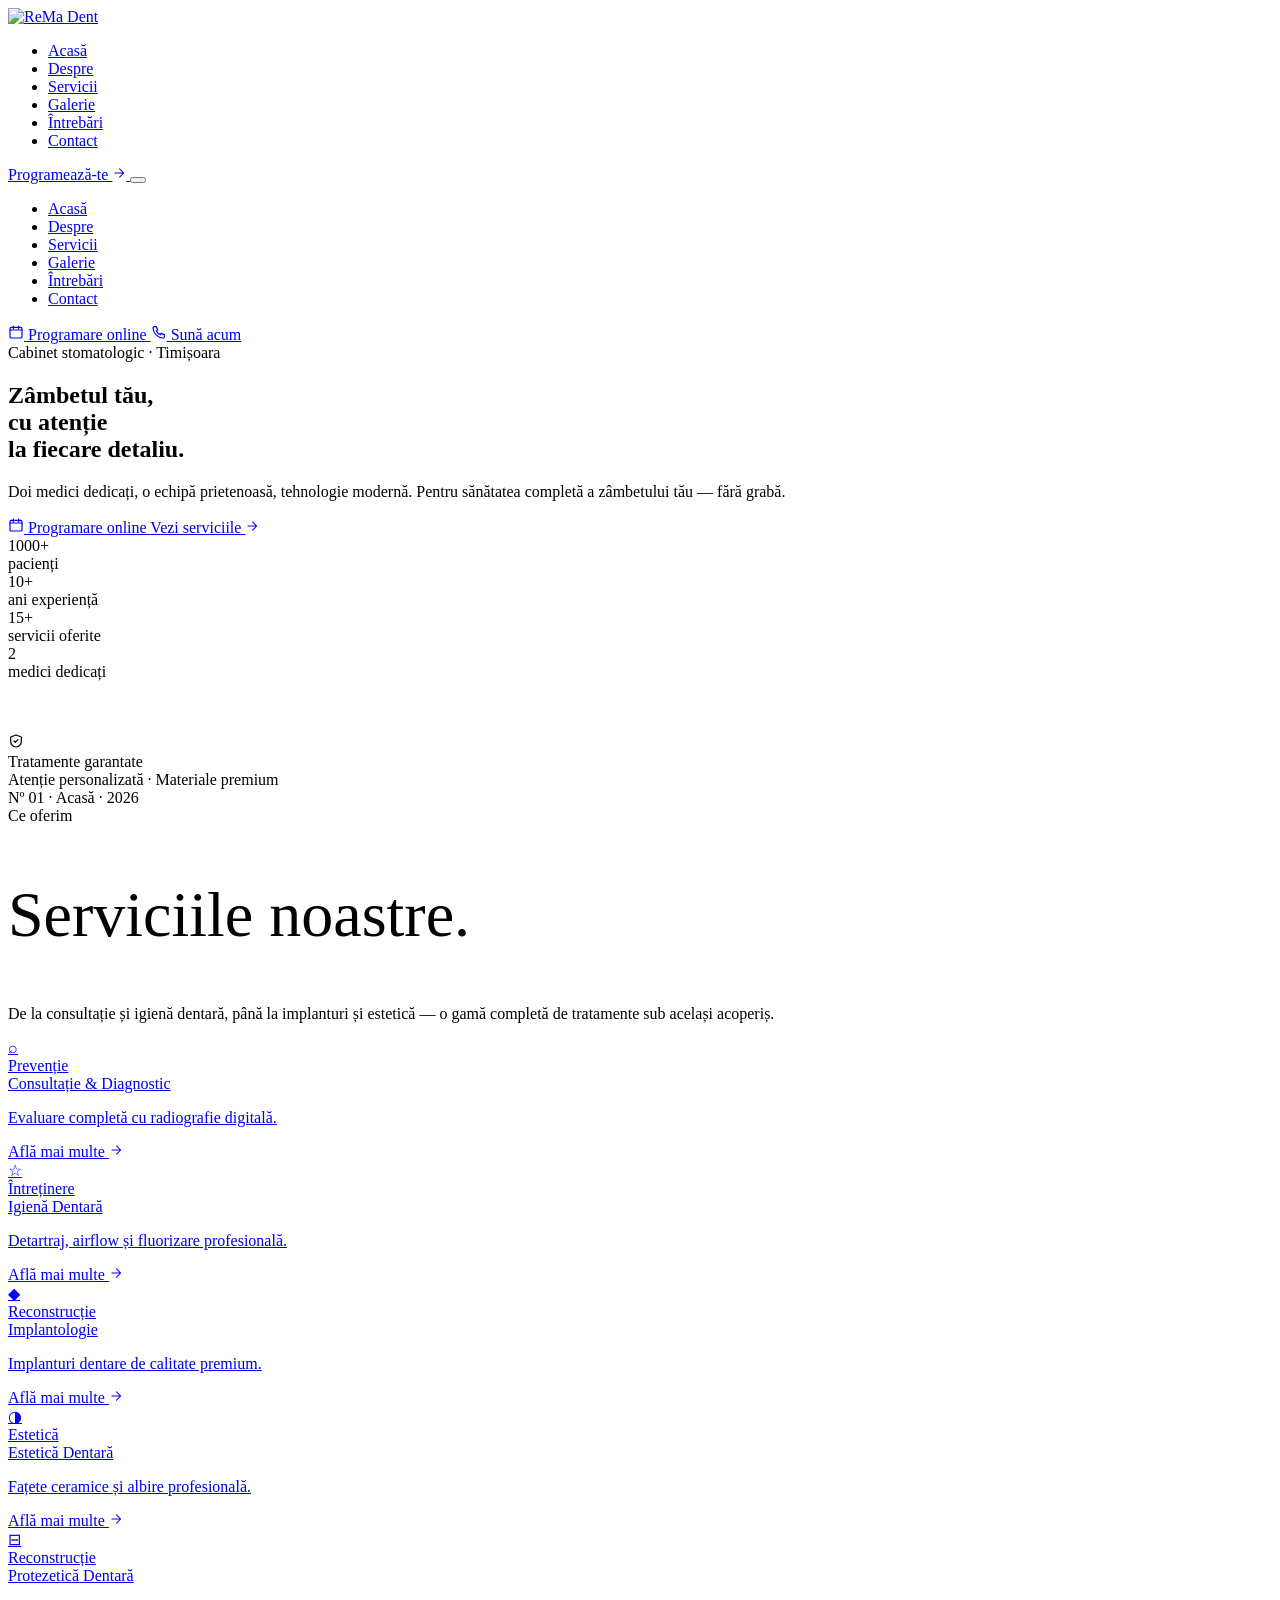
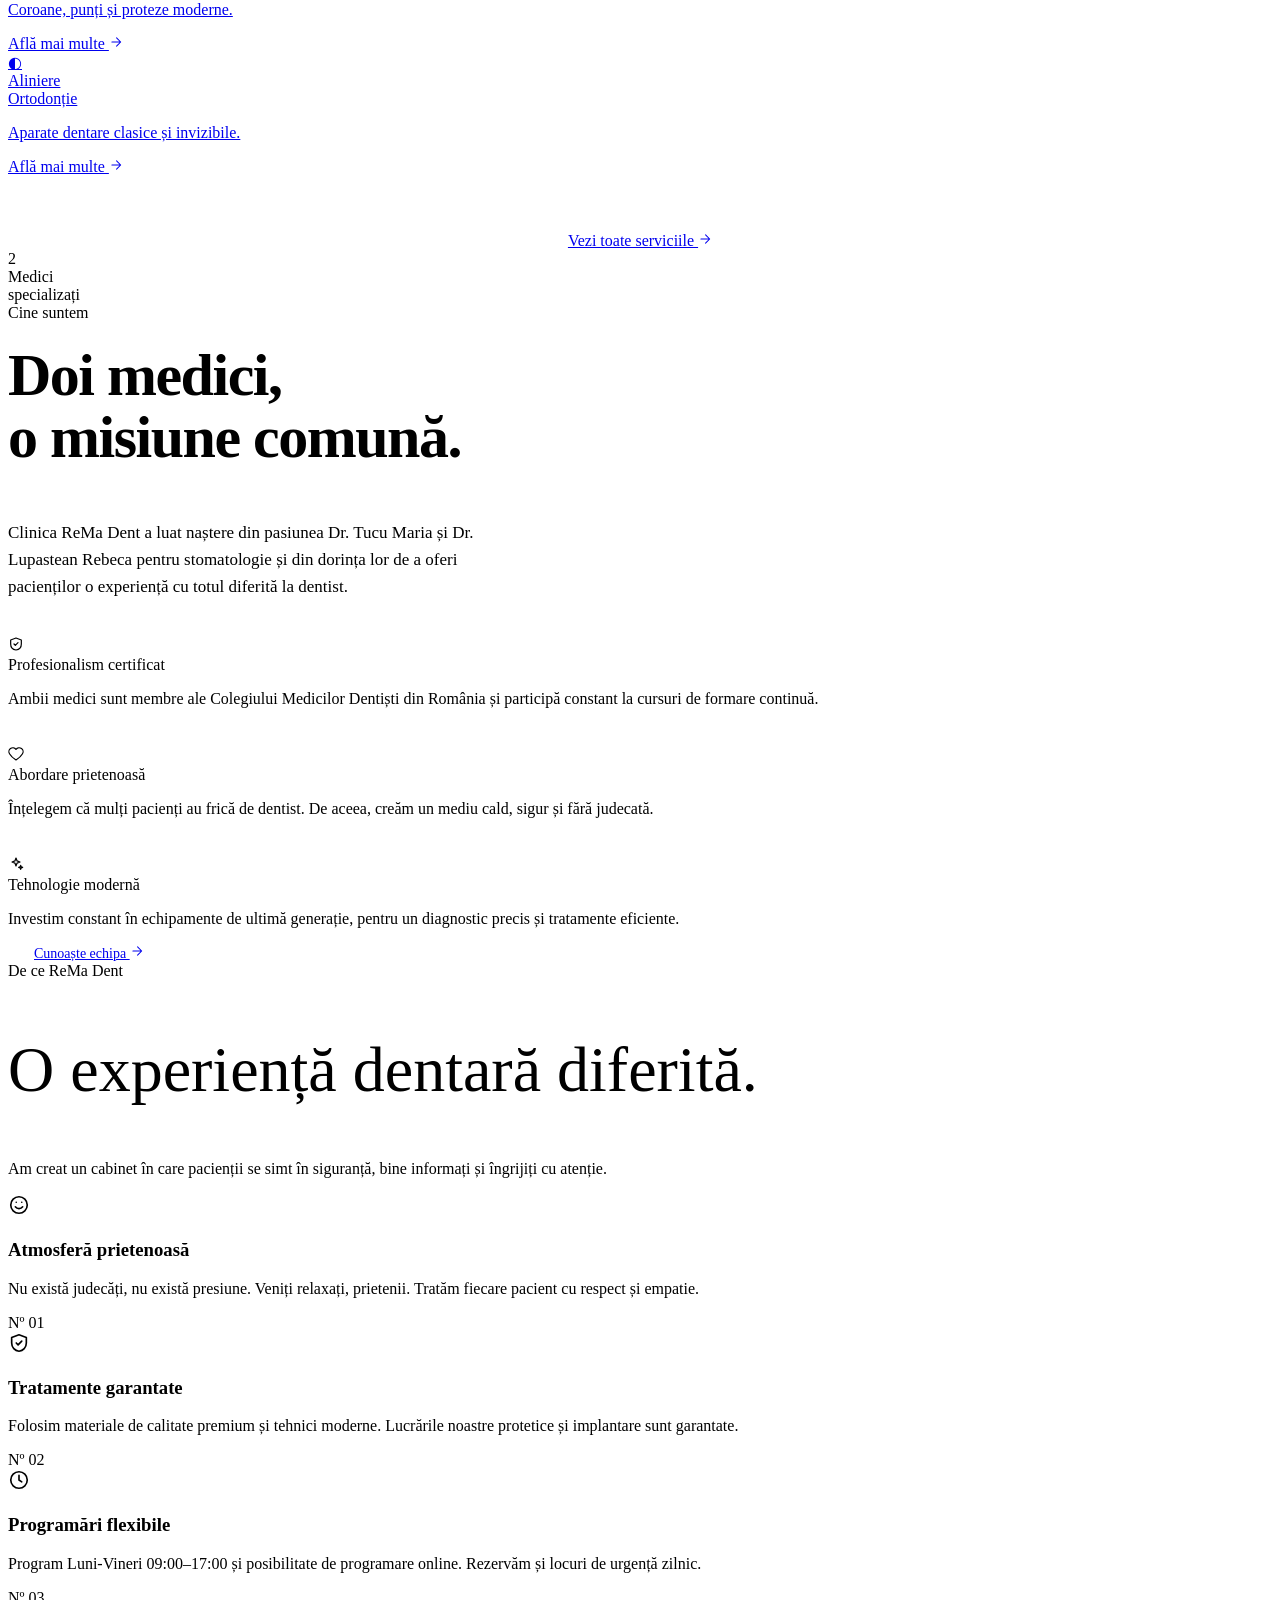
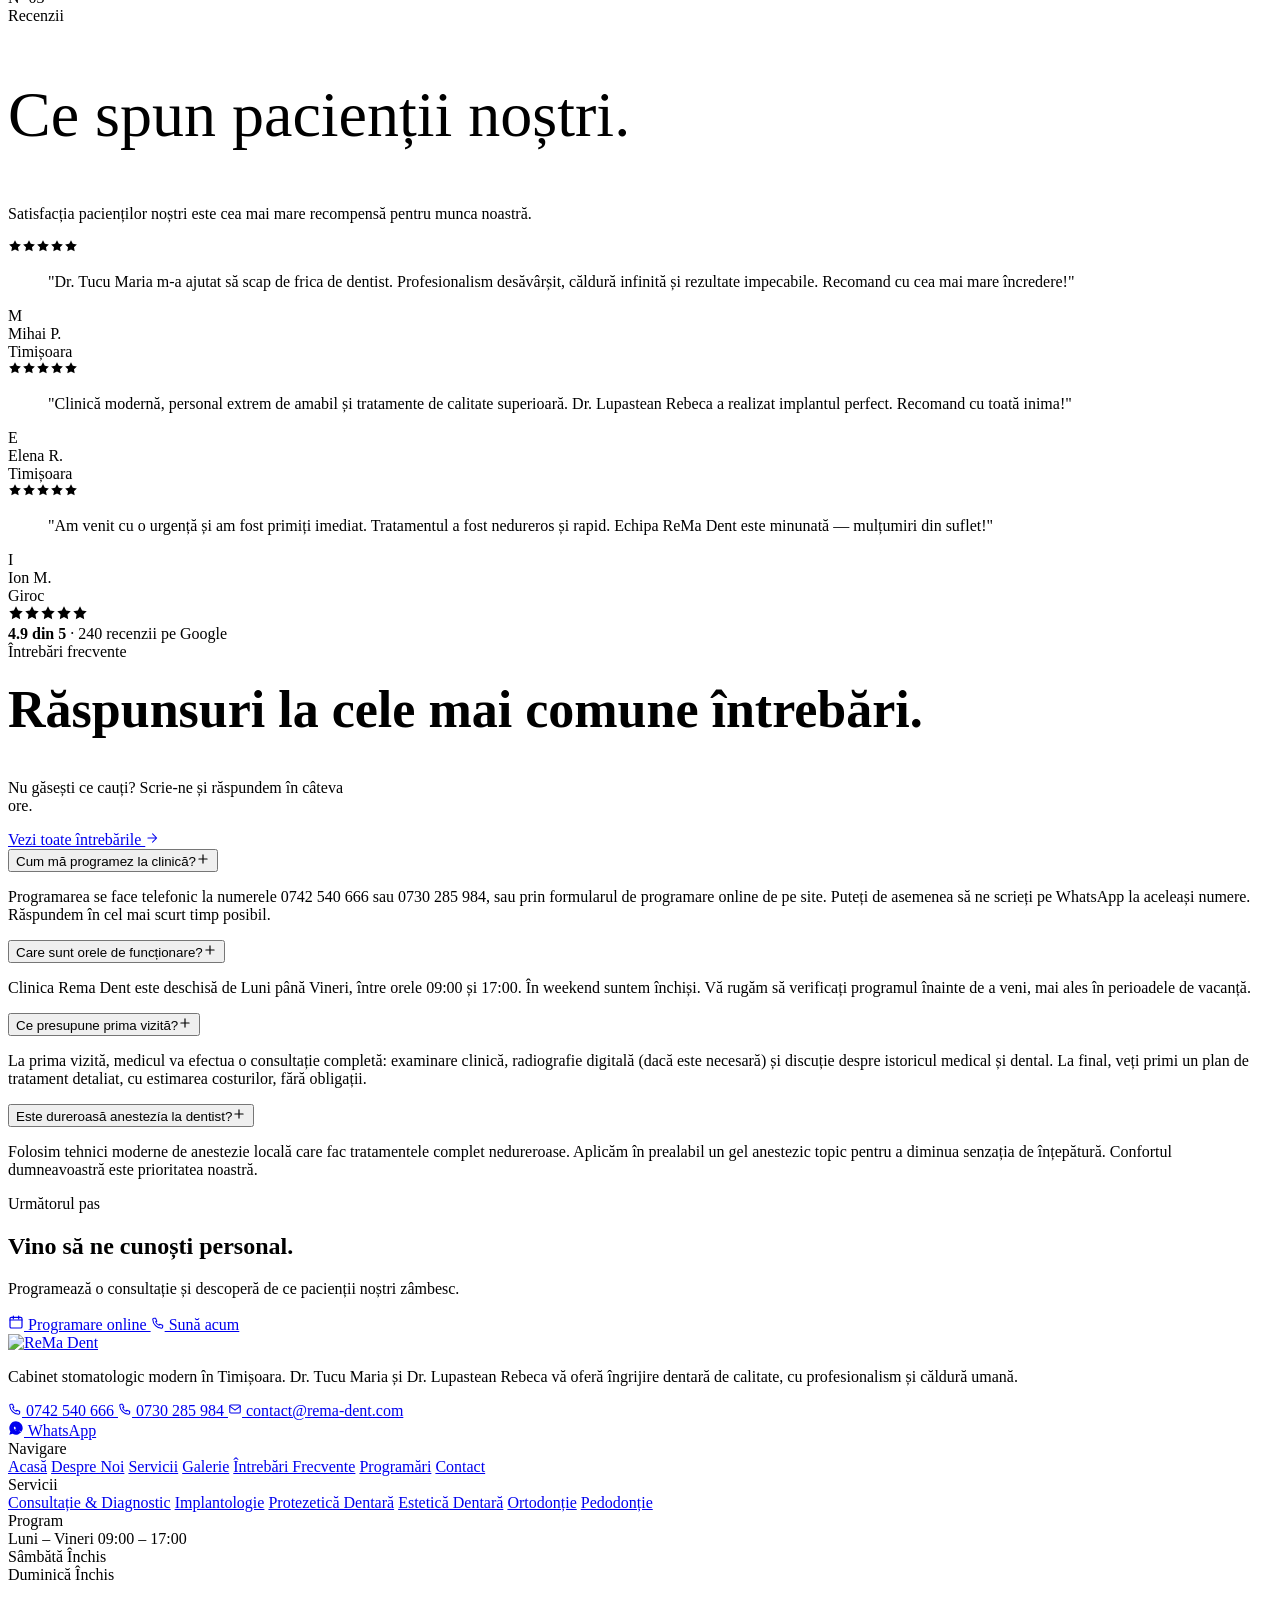
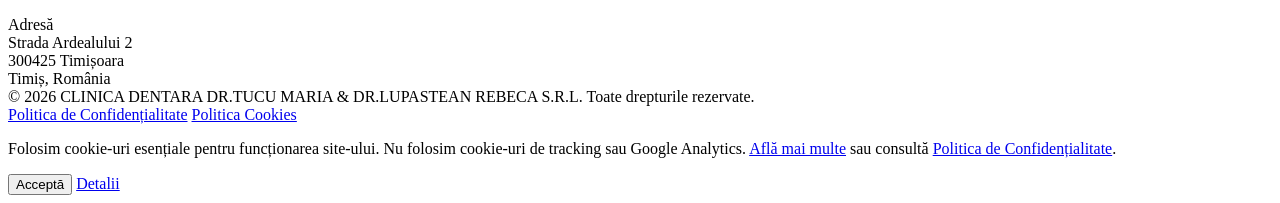
==== commit 19d0a5d7: "deploy: f0b088bed6789e6e4ab6ebd9df9c41e0383479e2" ====
--- a/index.html
+++ b/index.html
@@ -1,4 +1,4 @@
-<!DOCTYPE html><html lang="ro"> <head><meta charset="UTF-8"><meta name="viewport" content="width=device-width, initial-scale=1.0"><meta http-equiv="X-UA-Compatible" content="IE=edge"><title>Rema Dent</title><meta name="description" content="Cabinet stomatologic în Timișoara. Dr. Tucu Maria și Dr. Lupastean Rebeca — îngrijire dentară de calitate, cu căldură și profesionalism. Programează-te online!"><meta name="keywords" content="dentist timisoara, cabinet stomatologic timisoara, implant dentar timisoara, stomatologie timisoara, dentist"><meta name="author" content="Rema Dent"><link rel="canonical" href="https://rema-dent.com/rema-dent.demo"><meta property="og:type" content="website"><meta property="og:title" content="Rema Dent"><meta property="og:description" content="Cabinet stomatologic în Timișoara. Dr. Tucu Maria și Dr. Lupastean Rebeca — îngrijire dentară de calitate, cu căldură și profesionalism. Programează-te online!"><meta property="og:url" content="https://rema-dent.com/rema-dent.demo"><meta property="og:image" content="https://rema-dent.com/og-image.png"><meta property="og:image:width" content="1200"><meta property="og:image:height" content="630"><meta property="og:locale" content="ro_RO"><meta property="og:site_name" content="Rema Dent"><meta name="twitter:card" content="summary_large_image"><meta name="twitter:title" content="Rema Dent"><meta name="twitter:description" content="Cabinet stomatologic în Timișoara. Dr. Tucu Maria și Dr. Lupastean Rebeca — îngrijire dentară de calitate, cu căldură și profesionalism. Programează-te online!"><meta name="twitter:image" content="https://rema-dent.com/og-image.png"><link rel="icon" type="image/png" href="/favicon.png"><link rel="apple-touch-icon" href="/apple-touch-icon.png"><link rel="sitemap" href="/sitemap-index.xml"><script type="application/ld+json">{"@context":"https://schema.org","@type":"Dentist","name":"Rema Dent","legalName":"CLINICA DENTARA DR.TUCU MARIA & DR.LUPASTEAN REBECA S.R.L","description":"Cabinet stomatologic în Timișoara — îngrijire dentară de calitate oferită cu căldură și profesionalism de Dr. Tucu Maria și Dr. Lupastean Rebeca.","url":"https://rema-dent.com","logo":"https://rema-dent.com/logo.png","image":"https://rema-dent.com/og-image.png","telephone":["0742540666","0730285984"],"email":"contact@rema-dent.com","address":{"@type":"PostalAddress","streetAddress":"Strada Ardealului 2","addressLocality":"Timișoara","postalCode":"300425","addressRegion":"Timiș","addressCountry":"RO"},"geo":{"@type":"GeoCoordinates","latitude":45.73128526193325,"longitude":21.181305512424355},"openingHoursSpecification":[{"@type":"OpeningHoursSpecification","dayOfWeek":["Monday","Tuesday","Wednesday","Thursday","Friday"],"opens":"09:00","closes":"17:00"}],"areaServed":[{"@type":"City","name":"Timișoara"},{"@type":"City","name":"Timiș"},{"@type":"City","name":"Giroc"},{"@type":"City","name":"Dumbrăvița"},{"@type":"City","name":"Moșnița Nouă"}],"priceRange":"$$","currenciesAccepted":"RON","paymentAccepted":"Cash, Credit Card","hasMap":"https://maps.google.com/maps?q=45.73128526193325,21.181305512424355"}</script><script>
+<!DOCTYPE html><html lang="ro"> <head><meta charset="UTF-8"><meta name="viewport" content="width=device-width, initial-scale=1.0"><meta http-equiv="X-UA-Compatible" content="IE=edge"><title>Rema Dent</title><meta name="description" content="Cabinet stomatologic în Timișoara. Dr. Tucu Maria și Dr. Lupastean Rebeca — îngrijire dentară de calitate, cu căldură și profesionalism. Programează-te online!"><meta name="keywords" content="dentist timisoara, cabinet stomatologic timisoara, implant dentar timisoara, stomatologie timisoara, dentist"><meta name="author" content="Rema Dent"><link rel="canonical" href="https://rema-dent.com/rema-dent.demo"><meta property="og:type" content="website"><meta property="og:title" content="Rema Dent"><meta property="og:description" content="Cabinet stomatologic în Timișoara. Dr. Tucu Maria și Dr. Lupastean Rebeca — îngrijire dentară de calitate, cu căldură și profesionalism. Programează-te online!"><meta property="og:url" content="https://rema-dent.com/rema-dent.demo"><meta property="og:image" content="https://rema-dent.com/og-image.png"><meta property="og:image:width" content="1200"><meta property="og:image:height" content="630"><meta property="og:locale" content="ro_RO"><meta property="og:site_name" content="Rema Dent"><meta name="twitter:card" content="summary_large_image"><meta name="twitter:title" content="Rema Dent"><meta name="twitter:description" content="Cabinet stomatologic în Timișoara. Dr. Tucu Maria și Dr. Lupastean Rebeca — îngrijire dentară de calitate, cu căldură și profesionalism. Programează-te online!"><meta name="twitter:image" content="https://rema-dent.com/og-image.png"><link rel="icon" type="image/png" href="/rema-dent.demofavicon.png"><link rel="apple-touch-icon" href="/rema-dent.demoapple-touch-icon.png"><link rel="sitemap" href="/rema-dent.demositemap-index.xml"><script type="application/ld+json">{"@context":"https://schema.org","@type":"Dentist","name":"Rema Dent","legalName":"CLINICA DENTARA DR.TUCU MARIA & DR.LUPASTEAN REBECA S.R.L","description":"Cabinet stomatologic în Timișoara — îngrijire dentară de calitate oferită cu căldură și profesionalism de Dr. Tucu Maria și Dr. Lupastean Rebeca.","url":"https://rema-dent.com","logo":"https://rema-dent.com/logo.png","image":"https://rema-dent.com/og-image.png","telephone":["0742540666","0730285984"],"email":"contact@rema-dent.com","address":{"@type":"PostalAddress","streetAddress":"Strada Ardealului 2","addressLocality":"Timișoara","postalCode":"300425","addressRegion":"Timiș","addressCountry":"RO"},"geo":{"@type":"GeoCoordinates","latitude":45.73128526193325,"longitude":21.181305512424355},"openingHoursSpecification":[{"@type":"OpeningHoursSpecification","dayOfWeek":["Monday","Tuesday","Wednesday","Thursday","Friday"],"opens":"09:00","closes":"17:00"}],"areaServed":[{"@type":"City","name":"Timișoara"},{"@type":"City","name":"Timiș"},{"@type":"City","name":"Giroc"},{"@type":"City","name":"Dumbrăvița"},{"@type":"City","name":"Moșnița Nouă"}],"priceRange":"$$","currenciesAccepted":"RON","paymentAccepted":"Cash, Credit Card","hasMap":"https://maps.google.com/maps?q=45.73128526193325,21.181305512424355"}</script><script>
       (function () {
         // Blochează tranzițiile CSS la primul paint — previne flickerul la navigare
         document.documentElement.classList.add("preload");
@@ -8,9 +8,9 @@
           }
         } catch (e) {}
       })();
-    </script><link rel="stylesheet" href="/rema-dent.demo/_astro/contact.D7k1EajN.css"></head> <body> <header class="site-nav" id="site-nav"> <nav class="container" aria-label="Navigare principală"> <!-- Logo --> <a href="/" class="nav-logo" aria-label="ReMa Dent — Acasă"> <img src="/logo.png" alt="ReMa Dent" width="210" height="72"> </a> <!-- Link-uri desktop (centrate) --> <ul class="nav-links"> <li> <a href="/" class="nav-link"> Acasă </a> </li><li> <a href="/despre-noi" class="nav-link"> Despre </a> </li><li> <a href="/servicii" class="nav-link"> Servicii </a> </li><li> <a href="/galerie" class="nav-link"> Galerie </a> </li><li> <a href="/intrebari-frecvente" class="nav-link"> Întrebări </a> </li><li> <a href="/contact" class="nav-link"> Contact </a> </li> </ul> <!-- CTA dreapta --> <div class="nav-cta"> <a href="/programari" class="btn btn-dark btn-sm">
+    </script><link rel="stylesheet" href="/rema-dent.demo/_astro/contact.D7k1EajN.css"></head> <body> <header class="site-nav" id="site-nav"> <nav class="container" aria-label="Navigare principală"> <!-- Logo --> <a href="/rema-dent.demo" class="nav-logo" aria-label="ReMa Dent — Acasă"> <img src="/rema-dent.demologo.png" alt="ReMa Dent" width="210" height="72"> </a> <!-- Link-uri desktop (centrate) --> <ul class="nav-links"> <li> <a href="/rema-dent.demo" class="nav-link" aria-current="page"> Acasă </a> </li><li> <a href="/rema-dent.demodespre-noi" class="nav-link"> Despre </a> </li><li> <a href="/rema-dent.demoservicii" class="nav-link"> Servicii </a> </li><li> <a href="/rema-dent.demogalerie" class="nav-link"> Galerie </a> </li><li> <a href="/rema-dent.demointrebari-frecvente" class="nav-link"> Întrebări </a> </li><li> <a href="/rema-dent.democontact" class="nav-link"> Contact </a> </li> </ul> <!-- CTA dreapta --> <div class="nav-cta"> <a href="/rema-dent.demoprogramari" class="btn btn-dark btn-sm">
 Programează-te
-<svg viewBox="0 0 24 24" width="14" height="14" fill="none" stroke="currentColor" stroke-width="1.8" stroke-linecap="round" stroke-linejoin="round"> <path d="M5 12h14M13 5l7 7-7 7"></path> </svg> </a> <!-- Hamburger mobil --> <button class="nav-hamburger" id="nav-hamburger" aria-label="Meniu" aria-expanded="false" aria-controls="nav-mobile"> <span></span> <span></span> <span></span> </button> </div> </nav> </header> <!-- Meniu mobil --> <div class="nav-mobile" id="nav-mobile" role="dialog" aria-modal="true" aria-label="Meniu navigare"> <ul> <li> <a href="/"> Acasă </a> </li><li> <a href="/despre-noi"> Despre </a> </li><li> <a href="/servicii"> Servicii </a> </li><li> <a href="/galerie"> Galerie </a> </li><li> <a href="/intrebari-frecvente"> Întrebări </a> </li><li> <a href="/contact"> Contact </a> </li> </ul> <div class="nav-mobile-cta"> <a href="/programari" class="btn btn-dark"> <svg viewBox="0 0 24 24" width="16" height="16" fill="none" stroke="currentColor" stroke-width="1.8" stroke-linecap="round" stroke-linejoin="round"> <rect x="3" y="5" width="18" height="16" rx="2"></rect> <path d="M3 9h18M8 3v4M16 3v4"></path> </svg>
+<svg viewBox="0 0 24 24" width="14" height="14" fill="none" stroke="currentColor" stroke-width="1.8" stroke-linecap="round" stroke-linejoin="round"> <path d="M5 12h14M13 5l7 7-7 7"></path> </svg> </a> <!-- Hamburger mobil --> <button class="nav-hamburger" id="nav-hamburger" aria-label="Meniu" aria-expanded="false" aria-controls="nav-mobile"> <span></span> <span></span> <span></span> </button> </div> </nav> </header> <!-- Meniu mobil --> <div class="nav-mobile" id="nav-mobile" role="dialog" aria-modal="true" aria-label="Meniu navigare"> <ul> <li> <a href="/rema-dent.demo" aria-current="page"> Acasă </a> </li><li> <a href="/rema-dent.demodespre-noi"> Despre </a> </li><li> <a href="/rema-dent.demoservicii"> Servicii </a> </li><li> <a href="/rema-dent.demogalerie"> Galerie </a> </li><li> <a href="/rema-dent.demointrebari-frecvente"> Întrebări </a> </li><li> <a href="/rema-dent.democontact"> Contact </a> </li> </ul> <div class="nav-mobile-cta"> <a href="/rema-dent.demoprogramari" class="btn btn-dark"> <svg viewBox="0 0 24 24" width="16" height="16" fill="none" stroke="currentColor" stroke-width="1.8" stroke-linecap="round" stroke-linejoin="round"> <rect x="3" y="5" width="18" height="16" rx="2"></rect> <path d="M3 9h18M8 3v4M16 3v4"></path> </svg>
 Programare online
 </a> <a href="tel:0742540666" class="btn btn-outline"> <svg viewBox="0 0 24 24" width="16" height="16" fill="none" stroke="currentColor" stroke-width="1.8" stroke-linecap="round" stroke-linejoin="round"> <path d="M5 4h3l2 5-2 1a11 11 0 0 0 6 6l1-2 5 2v3a2 2 0 0 1-2 2A16 16 0 0 1 3 6a2 2 0 0 1 2-2z"></path> </svg>
 Sună acum
@@ -19,32 +19,32 @@
 la fiecare detaliu.
 </h1> <p class="hero-desc">
 Doi medici dedicați, o echipă prietenoasă, tehnologie modernă. Pentru sănătatea completă a zâmbetului tău — fără grabă.
-</p> <div class="hero-cta"> <a href="/programari" class="btn btn-primary"> <svg viewBox="0 0 24 24" width="16" height="16" fill="none" stroke="currentColor" stroke-width="1.8" stroke-linecap="round" stroke-linejoin="round"> <rect x="3" y="5" width="18" height="16" rx="2"></rect> <path d="M3 9h18M8 3v4M16 3v4"></path> </svg>
+</p> <div class="hero-cta"> <a href="/rema-dent.demoprogramari" class="btn btn-primary"> <svg viewBox="0 0 24 24" width="16" height="16" fill="none" stroke="currentColor" stroke-width="1.8" stroke-linecap="round" stroke-linejoin="round"> <rect x="3" y="5" width="18" height="16" rx="2"></rect> <path d="M3 9h18M8 3v4M16 3v4"></path> </svg>
 Programare online
-</a> <a href="/servicii" class="btn btn-ghost">
+</a> <a href="/rema-dent.demoservicii" class="btn btn-ghost">
 Vezi serviciile
 <svg viewBox="0 0 24 24" width="14" height="14" fill="none" stroke="currentColor" stroke-width="1.8" stroke-linecap="round" stroke-linejoin="round"> <path d="M5 12h14M13 5l7 7-7 7"></path> </svg> </a> </div> </div> <!-- Stats --> <div class="hero-stats"> <div class="hero-stat"> <div class="hero-stat-num">1000+</div> <div class="hero-stat-label">pacienți</div> </div><div class="hero-stat"> <div class="hero-stat-num">10+</div> <div class="hero-stat-label">ani experiență</div> </div><div class="hero-stat"> <div class="hero-stat-num">15+</div> <div class="hero-stat-label">servicii oferite</div> </div><div class="hero-stat"> <div class="hero-stat-num">2</div> <div class="hero-stat-label">medici dedicați</div> </div> </div> </div> <!-- Dreapta: imagine --> <div class="hero-visual hero-fade-in"> <div class="hero-img-placeholder"> <!--
           Înlocuiește cu imagine reală:
           <img src="/images/hero/pacient-zambind.jpg" alt="Pacient zâmbind la ReMa Dent" />
         --> <svg viewBox="0 0 24 24" width="48" height="48" fill="none" stroke="var(--navy-700)" stroke-width="1" opacity="0.3"> <circle cx="12" cy="12" r="9"></circle><path d="M8 14s1.5 2 4 2 4-2 4-2M9 9h.01M15 9h.01"></path> </svg> </div> <!-- Card plutitor jos --> <div class="hero-float-card"> <div class="hero-float-icon"> <svg viewBox="0 0 24 24" width="16" height="16" fill="none" stroke="currentColor" stroke-width="1.8" stroke-linecap="round" stroke-linejoin="round"> <path d="M12 3l8 3v6c0 5-3.5 8.5-8 9-4.5-.5-8-4-8-9V6l8-3z"></path> <path d="M9 12l2 2 4-4"></path> </svg> </div> <div> <div class="hero-float-title">Tratamente garantate</div> <div class="hero-float-sub">Atenție personalizată · Materiale premium</div> </div> </div> <!-- Etichetă verticală decorativă --> <div class="hero-vertical-label" aria-hidden="true">Nº 01 · Acasă · 2026</div> </div> </div> </section>  <section class="section" style="background: var(--paper);"> <div class="container"> <div class="section-header reveal"> <div class="eyebrow">Ce oferim</div> <h2 class="display" style="font-size: 64px; font-weight: 400;">
-Serviciile <span class="ital">noastre.</span> </h2> <p>De la consultație și igienă dentară, până la implanturi și estetică — o gamă completă de tratamente sub același acoperiș.</p> </div> <div class="grid grid--3 gap-md reveal-stagger"> <a href="/servicii" class="card service-card reveal"> <div class="service-card-icon">⌕</div> <div class="service-card-body"> <div class="service-card-tag">Prevenție</div> <div class="service-card-title">Consultație &amp; Diagnostic</div> <p class="service-card-desc">Evaluare completă cu radiografie digitală.</p> <div class="service-card-more">
+Serviciile <span class="ital">noastre.</span> </h2> <p>De la consultație și igienă dentară, până la implanturi și estetică — o gamă completă de tratamente sub același acoperiș.</p> </div> <div class="grid grid--3 gap-md reveal-stagger"> <a href="/rema-dent.demoservicii" class="card service-card reveal"> <div class="service-card-icon">⌕</div> <div class="service-card-body"> <div class="service-card-tag">Prevenție</div> <div class="service-card-title">Consultație &amp; Diagnostic</div> <p class="service-card-desc">Evaluare completă cu radiografie digitală.</p> <div class="service-card-more">
 Află mai multe
-<svg viewBox="0 0 24 24" width="14" height="14" fill="none" stroke="currentColor" stroke-width="1.8" stroke-linecap="round" stroke-linejoin="round"> <path d="M5 12h14M13 5l7 7-7 7"></path> </svg> </div> </div> </a><a href="/servicii" class="card service-card reveal"> <div class="service-card-icon">☆</div> <div class="service-card-body"> <div class="service-card-tag">Întreținere</div> <div class="service-card-title">Igienă Dentară</div> <p class="service-card-desc">Detartraj, airflow și fluorizare profesională.</p> <div class="service-card-more">
+<svg viewBox="0 0 24 24" width="14" height="14" fill="none" stroke="currentColor" stroke-width="1.8" stroke-linecap="round" stroke-linejoin="round"> <path d="M5 12h14M13 5l7 7-7 7"></path> </svg> </div> </div> </a><a href="/rema-dent.demoservicii" class="card service-card reveal"> <div class="service-card-icon">☆</div> <div class="service-card-body"> <div class="service-card-tag">Întreținere</div> <div class="service-card-title">Igienă Dentară</div> <p class="service-card-desc">Detartraj, airflow și fluorizare profesională.</p> <div class="service-card-more">
 Află mai multe
-<svg viewBox="0 0 24 24" width="14" height="14" fill="none" stroke="currentColor" stroke-width="1.8" stroke-linecap="round" stroke-linejoin="round"> <path d="M5 12h14M13 5l7 7-7 7"></path> </svg> </div> </div> </a><a href="/servicii" class="card service-card reveal"> <div class="service-card-icon">◆</div> <div class="service-card-body"> <div class="service-card-tag">Reconstrucție</div> <div class="service-card-title">Implantologie</div> <p class="service-card-desc">Implanturi dentare de calitate premium.</p> <div class="service-card-more">
+<svg viewBox="0 0 24 24" width="14" height="14" fill="none" stroke="currentColor" stroke-width="1.8" stroke-linecap="round" stroke-linejoin="round"> <path d="M5 12h14M13 5l7 7-7 7"></path> </svg> </div> </div> </a><a href="/rema-dent.demoservicii" class="card service-card reveal"> <div class="service-card-icon">◆</div> <div class="service-card-body"> <div class="service-card-tag">Reconstrucție</div> <div class="service-card-title">Implantologie</div> <p class="service-card-desc">Implanturi dentare de calitate premium.</p> <div class="service-card-more">
 Află mai multe
-<svg viewBox="0 0 24 24" width="14" height="14" fill="none" stroke="currentColor" stroke-width="1.8" stroke-linecap="round" stroke-linejoin="round"> <path d="M5 12h14M13 5l7 7-7 7"></path> </svg> </div> </div> </a><a href="/servicii" class="card service-card reveal"> <div class="service-card-icon">◑</div> <div class="service-card-body"> <div class="service-card-tag">Estetică</div> <div class="service-card-title">Estetică Dentară</div> <p class="service-card-desc">Fațete ceramice și albire profesională.</p> <div class="service-card-more">
+<svg viewBox="0 0 24 24" width="14" height="14" fill="none" stroke="currentColor" stroke-width="1.8" stroke-linecap="round" stroke-linejoin="round"> <path d="M5 12h14M13 5l7 7-7 7"></path> </svg> </div> </div> </a><a href="/rema-dent.demoservicii" class="card service-card reveal"> <div class="service-card-icon">◑</div> <div class="service-card-body"> <div class="service-card-tag">Estetică</div> <div class="service-card-title">Estetică Dentară</div> <p class="service-card-desc">Fațete ceramice și albire profesională.</p> <div class="service-card-more">
 Află mai multe
-<svg viewBox="0 0 24 24" width="14" height="14" fill="none" stroke="currentColor" stroke-width="1.8" stroke-linecap="round" stroke-linejoin="round"> <path d="M5 12h14M13 5l7 7-7 7"></path> </svg> </div> </div> </a><a href="/servicii" class="card service-card reveal"> <div class="service-card-icon">⊟</div> <div class="service-card-body"> <div class="service-card-tag">Reconstrucție</div> <div class="service-card-title">Protezetică Dentară</div> <p class="service-card-desc">Coroane, punți și proteze moderne.</p> <div class="service-card-more">
+<svg viewBox="0 0 24 24" width="14" height="14" fill="none" stroke="currentColor" stroke-width="1.8" stroke-linecap="round" stroke-linejoin="round"> <path d="M5 12h14M13 5l7 7-7 7"></path> </svg> </div> </div> </a><a href="/rema-dent.demoservicii" class="card service-card reveal"> <div class="service-card-icon">⊟</div> <div class="service-card-body"> <div class="service-card-tag">Reconstrucție</div> <div class="service-card-title">Protezetică Dentară</div> <p class="service-card-desc">Coroane, punți și proteze moderne.</p> <div class="service-card-more">
 Află mai multe
-<svg viewBox="0 0 24 24" width="14" height="14" fill="none" stroke="currentColor" stroke-width="1.8" stroke-linecap="round" stroke-linejoin="round"> <path d="M5 12h14M13 5l7 7-7 7"></path> </svg> </div> </div> </a><a href="/servicii" class="card service-card reveal"> <div class="service-card-icon">◐</div> <div class="service-card-body"> <div class="service-card-tag">Aliniere</div> <div class="service-card-title">Ortodonție</div> <p class="service-card-desc">Aparate dentare clasice și invizibile.</p> <div class="service-card-more">
+<svg viewBox="0 0 24 24" width="14" height="14" fill="none" stroke="currentColor" stroke-width="1.8" stroke-linecap="round" stroke-linejoin="round"> <path d="M5 12h14M13 5l7 7-7 7"></path> </svg> </div> </div> </a><a href="/rema-dent.demoservicii" class="card service-card reveal"> <div class="service-card-icon">◐</div> <div class="service-card-body"> <div class="service-card-tag">Aliniere</div> <div class="service-card-title">Ortodonție</div> <p class="service-card-desc">Aparate dentare clasice și invizibile.</p> <div class="service-card-more">
 Află mai multe
-<svg viewBox="0 0 24 24" width="14" height="14" fill="none" stroke="currentColor" stroke-width="1.8" stroke-linecap="round" stroke-linejoin="round"> <path d="M5 12h14M13 5l7 7-7 7"></path> </svg> </div> </div> </a> </div> <div class="reveal" style="display:flex; justify-content:center; margin-top:56px;"> <a href="/servicii" class="btn btn-outline">
+<svg viewBox="0 0 24 24" width="14" height="14" fill="none" stroke="currentColor" stroke-width="1.8" stroke-linecap="round" stroke-linejoin="round"> <path d="M5 12h14M13 5l7 7-7 7"></path> </svg> </div> </div> </a> </div> <div class="reveal" style="display:flex; justify-content:center; margin-top:56px;"> <a href="/rema-dent.demoservicii" class="btn btn-outline">
 Vezi toate serviciile
 <svg viewBox="0 0 24 24" width="14" height="14" fill="none" stroke="currentColor" stroke-width="1.8" stroke-linecap="round" stroke-linejoin="round"> <path d="M5 12h14M13 5l7 7-7 7"></path> </svg> </a> </div> </div> </section>  <section class="section" style="background: var(--blue-50);"> <div class="container"> <div class="grid grid--1-1-5 gap-3xl grid--center"> <!-- Imagine stacked --> <div class="about-image-stack reveal reveal-left"> <div class="about-image-main"> <!-- <img src="/images/team/echipa-cabinet.jpg" alt="Echipa la cabinet" /> --> </div> <div class="about-image-secondary"> <!-- <img src="/images/hero/cabinet-interior.jpg" alt="Detaliu cabinet" /> --> </div> <div class="about-doctors-badge"> <div class="about-doctors-num">2</div> <div class="about-doctors-label">Medici<br>specializați</div> </div> </div> <!-- Copy --> <div class="reveal reveal-right"> <div class="eyebrow">Cine suntem</div> <h2 class="display" style="font-size: 60px; margin-top: 22px; letter-spacing: -0.025em; line-height: 1.04;">
 Doi medici,<br> <span class="ital">o misiune comună.</span> </h2> <p style="margin-top: 24px; font-size: 17px; color: var(--ink-500); line-height: 1.6; max-width: 520px;">
 Clinica ReMa Dent a luat naștere din pasiunea Dr. Tucu Maria și Dr. Lupastean Rebeca pentru stomatologie și din dorința lor de a oferi pacienților o experiență cu totul diferită la dentist.
-</p> <div style="margin-top: 36px; display: flex; flex-direction: column; gap: 22px;"> <div class="about-feature"> <div class="about-feature-icon"> <svg viewBox="0 0 24 24" width="16" height="16" fill="none" stroke="currentColor" stroke-width="1.8" stroke-linecap="round" stroke-linejoin="round"><path d="M12 3l8 3v6c0 5-3.5 8.5-8 9-4.5-.5-8-4-8-9V6l8-3z"/><path d="M9 12l2 2 4-4"/></svg> </div> <div> <div class="about-feature-title">Profesionalism certificat</div> <p class="about-feature-desc">Ambii medici sunt membre ale Colegiului Medicilor Dentiști din România și participă constant la cursuri de formare continuă.</p> </div> </div><div class="about-feature"> <div class="about-feature-icon"> <svg viewBox="0 0 24 24" width="16" height="16" fill="none" stroke="currentColor" stroke-width="1.8" stroke-linecap="round" stroke-linejoin="round"><path d="M12 21s-7-4.5-9.5-9A5.5 5.5 0 0 1 12 5a5.5 5.5 0 0 1 9.5 7C19 16.5 12 21 12 21z"/></svg> </div> <div> <div class="about-feature-title">Abordare prietenoasă</div> <p class="about-feature-desc">Înțelegem că mulți pacienți au frică de dentist. De aceea, creăm un mediu cald, sigur și fără judecată.</p> </div> </div><div class="about-feature"> <div class="about-feature-icon"> <svg viewBox="0 0 24 24" width="16" height="16" fill="none" stroke="currentColor" stroke-width="1.8" stroke-linecap="round" stroke-linejoin="round"><path d="M12 3l1.6 4.4L18 9l-4.4 1.6L12 15l-1.6-4.4L6 9l4.4-1.6z"/><path d="M19 14l.8 2.2L22 17l-2.2.8L19 20l-.8-2.2L16 17l2.2-.8z"/></svg> </div> <div> <div class="about-feature-title">Tehnologie modernă</div> <p class="about-feature-desc">Investim constant în echipamente de ultimă generație, pentru un diagnostic precis și tratamente eficiente.</p> </div> </div> </div> <a href="/despre-noi" class="btn btn-dark" style="margin-top: 40px; padding: 15px 26px; font-size: 14px;">
+</p> <div style="margin-top: 36px; display: flex; flex-direction: column; gap: 22px;"> <div class="about-feature"> <div class="about-feature-icon"> <svg viewBox="0 0 24 24" width="16" height="16" fill="none" stroke="currentColor" stroke-width="1.8" stroke-linecap="round" stroke-linejoin="round"><path d="M12 3l8 3v6c0 5-3.5 8.5-8 9-4.5-.5-8-4-8-9V6l8-3z"/><path d="M9 12l2 2 4-4"/></svg> </div> <div> <div class="about-feature-title">Profesionalism certificat</div> <p class="about-feature-desc">Ambii medici sunt membre ale Colegiului Medicilor Dentiști din România și participă constant la cursuri de formare continuă.</p> </div> </div><div class="about-feature"> <div class="about-feature-icon"> <svg viewBox="0 0 24 24" width="16" height="16" fill="none" stroke="currentColor" stroke-width="1.8" stroke-linecap="round" stroke-linejoin="round"><path d="M12 21s-7-4.5-9.5-9A5.5 5.5 0 0 1 12 5a5.5 5.5 0 0 1 9.5 7C19 16.5 12 21 12 21z"/></svg> </div> <div> <div class="about-feature-title">Abordare prietenoasă</div> <p class="about-feature-desc">Înțelegem că mulți pacienți au frică de dentist. De aceea, creăm un mediu cald, sigur și fără judecată.</p> </div> </div><div class="about-feature"> <div class="about-feature-icon"> <svg viewBox="0 0 24 24" width="16" height="16" fill="none" stroke="currentColor" stroke-width="1.8" stroke-linecap="round" stroke-linejoin="round"><path d="M12 3l1.6 4.4L18 9l-4.4 1.6L12 15l-1.6-4.4L6 9l4.4-1.6z"/><path d="M19 14l.8 2.2L22 17l-2.2.8L19 20l-.8-2.2L16 17l2.2-.8z"/></svg> </div> <div> <div class="about-feature-title">Tehnologie modernă</div> <p class="about-feature-desc">Investim constant în echipamente de ultimă generație, pentru un diagnostic precis și tratamente eficiente.</p> </div> </div> </div> <a href="/rema-dent.demodespre-noi" class="btn btn-dark" style="margin-top: 40px; padding: 15px 26px; font-size: 14px;">
 Cunoaște echipa
 <svg viewBox="0 0 24 24" width="14" height="14" fill="none" stroke="currentColor" stroke-width="1.8" stroke-linecap="round" stroke-linejoin="round"> <path d="M5 12h14M13 5l7 7-7 7"></path> </svg> </a> </div> </div> </div> </section>  <section class="section" style="background: var(--paper);"> <div class="container"> <div class="section-header reveal"> <div class="eyebrow">De ce ReMa Dent</div> <h2 class="display" style="font-size: 64px; font-weight: 400;">
 O experiență dentară <span class="ital">diferită.</span> </h2> <p>Am creat un cabinet în care pacienții se simt în siguranță, bine informați și îngrijiți cu atenție.</p> </div> <div class="why-grid reveal-stagger"> <div class="why-card why-card--light reveal"> <div class="why-card-icon"> <svg viewBox="0 0 24 24" width="22" height="22" fill="none" stroke="currentColor" stroke-width="1.8" stroke-linecap="round" stroke-linejoin="round"><circle cx="12" cy="12" r="9"/><path d="M8 14s1.5 2 4 2 4-2 4-2M9 9h.01M15 9h.01"/></svg> </div> <h3 class="why-card-title">Atmosferă prietenoasă</h3> <p class="why-card-desc">Nu există judecăți, nu există presiune. Veniți relaxați, prietenii. Tratăm fiecare pacient cu respect și empatie.</p> <div class="why-card-num" aria-hidden="true">Nº 01</div> </div><div class="why-card why-card--dark reveal"> <div class="why-card-icon"> <svg viewBox="0 0 24 24" width="22" height="22" fill="none" stroke="currentColor" stroke-width="1.8" stroke-linecap="round" stroke-linejoin="round"><path d="M12 3l8 3v6c0 5-3.5 8.5-8 9-4.5-.5-8-4-8-9V6l8-3z"/><path d="M9 12l2 2 4-4"/></svg> </div> <h3 class="why-card-title">Tratamente garantate</h3> <p class="why-card-desc">Folosim materiale de calitate premium și tehnici moderne. Lucrările noastre protetice și implantare sunt garantate.</p> <div class="why-card-num" aria-hidden="true">Nº 02</div> </div><div class="why-card why-card--light reveal"> <div class="why-card-icon"> <svg viewBox="0 0 24 24" width="22" height="22" fill="none" stroke="currentColor" stroke-width="1.8" stroke-linecap="round" stroke-linejoin="round"><circle cx="12" cy="12" r="9"/><path d="M12 7v5l3 2"/></svg> </div> <h3 class="why-card-title">Programări flexibile</h3> <p class="why-card-desc">Program Luni-Vineri 09:00–17:00 și posibilitate de programare online. Rezervăm și locuri de urgență zilnic.</p> <div class="why-card-num" aria-hidden="true">Nº 03</div> </div> </div> </div> </section>  <section class="section" style="background: var(--blue-50);"> <div class="container"> <div class="section-header reveal"> <div class="eyebrow">Recenzii</div> <h2 class="display" style="font-size: 64px; font-weight: 400;">
@@ -52,9 +52,9 @@
 Răspunsuri la <span class="ital">cele mai comune</span> întrebări.
 </h2> <p style="margin-top: 22px; font-size: 16px; color: var(--ink-500); max-width: 360px;">
 Nu găsești ce cauți? Scrie-ne și răspundem în câteva ore.
-</p> <a href="/intrebari-frecvente" class="btn btn-outline" style="margin-top: 28px;">
+</p> <a href="/rema-dent.demointrebari-frecvente" class="btn btn-outline" style="margin-top: 28px;">
 Vezi toate întrebările
-<svg viewBox="0 0 24 24" width="14" height="14" fill="none" stroke="currentColor" stroke-width="1.8" stroke-linecap="round" stroke-linejoin="round"> <path d="M5 12h14M13 5l7 7-7 7"></path> </svg> </a> </div> <!-- Dreapta accordion --> <div class="reveal reveal-right"> <div class="faq-inline-list"><div class="acc-item" data-faq-item><button class="acc-trigger" aria-expanded="false" aria-controls="faq-programare-1"><span class="acc-question">Cum mă programez la clinică?</span><span class="acc-icon acc-icon--closed" aria-hidden="true"><svg viewBox="0 0 24 24" width="14" height="14" fill="none" stroke="currentColor" stroke-width="2" stroke-linecap="round"><path d="M12 5v14M5 12h14"></path></svg></span></button><div class="acc-answer" id="faq-programare-1" role="region"><p>Programarea se face telefonic la numerele 0742 540 666 sau 0730 285 984, sau prin formularul de programare online de pe site. Puteți de asemenea să ne scrieți pe WhatsApp la aceleași numere. Răspundem în cel mai scurt timp posibil.</p></div></div><div class="acc-item" data-faq-item><button class="acc-trigger" aria-expanded="false" aria-controls="faq-programare-2"><span class="acc-question">Care sunt orele de funcționare?</span><span class="acc-icon acc-icon--closed" aria-hidden="true"><svg viewBox="0 0 24 24" width="14" height="14" fill="none" stroke="currentColor" stroke-width="2" stroke-linecap="round"><path d="M12 5v14M5 12h14"></path></svg></span></button><div class="acc-answer" id="faq-programare-2" role="region"><p>Clinica Rema Dent este deschisă de Luni până Vineri, între orele 09:00 și 17:00. În weekend suntem închiși. Vă rugăm să verificați programul înainte de a veni, mai ales în perioadele de vacanță.</p></div></div><div class="acc-item" data-faq-item><button class="acc-trigger" aria-expanded="false" aria-controls="faq-programare-3"><span class="acc-question">Ce presupune prima vizită?</span><span class="acc-icon acc-icon--closed" aria-hidden="true"><svg viewBox="0 0 24 24" width="14" height="14" fill="none" stroke="currentColor" stroke-width="2" stroke-linecap="round"><path d="M12 5v14M5 12h14"></path></svg></span></button><div class="acc-answer" id="faq-programare-3" role="region"><p>La prima vizită, medicul va efectua o consultație completă: examinare clinică, radiografie digitală (dacă este necesară) și discuție despre istoricul medical și dental. La final, veți primi un plan de tratament detaliat, cu estimarea costurilor, fără obligații.</p></div></div><div class="acc-item" data-faq-item><button class="acc-trigger" aria-expanded="false" aria-controls="faq-tratamente-1"><span class="acc-question">Este dureroasă anestezía la dentist?</span><span class="acc-icon acc-icon--closed" aria-hidden="true"><svg viewBox="0 0 24 24" width="14" height="14" fill="none" stroke="currentColor" stroke-width="2" stroke-linecap="round"><path d="M12 5v14M5 12h14"></path></svg></span></button><div class="acc-answer" id="faq-tratamente-1" role="region"><p>Folosim tehnici moderne de anestezie locală care fac tratamentele complet nedureroase. Aplicăm în prealabil un gel anestezic topic pentru a diminua senzația de înțepătură. Confortul dumneavoastră este prioritatea noastră.</p></div></div></div><script type="module">document.querySelectorAll("[data-faq-item]").forEach(c=>{const s=c.querySelector(".acc-trigger, .acc-card-trigger"),r=c.querySelector(".acc-answer, .acc-card-body"),e=c.querySelector(".acc-icon, .acc-card-icon");!s||!r||!e||s.addEventListener("click",()=>{const o=r.classList.contains("is-open");c.closest(".faq-inline-list, .faq-card-list")?.querySelectorAll("[data-faq-item]").forEach(a=>{if(a===c)return;a.querySelector(".acc-answer, .acc-card-body")?.classList.remove("is-open");const n=a.querySelector(".acc-icon, .acc-card-icon");n&&(n.classList.remove("acc-icon--open","acc-card-icon--open"),n.classList.add("acc-icon--closed","acc-card-icon--closed")),a.querySelector("[aria-expanded]")?.setAttribute("aria-expanded","false"),a.classList.remove("is-open")}),r.classList.toggle("is-open",!o),c.classList.toggle("is-open",!o),s.setAttribute("aria-expanded",String(!o)),o?(e.classList.remove("acc-icon--open","acc-card-icon--open"),e.classList.add("acc-icon--closed","acc-card-icon--closed")):(e.classList.remove("acc-icon--closed","acc-card-icon--closed"),e.classList.add("acc-icon--open","acc-card-icon--open"))})});</script> </div> </div> </div> </section>  <section class="cta-banner"> <div class="container"> <div class="cta-banner-inner reveal-stagger"> <div class="eyebrow reveal" style="justify-content: center; color: var(--blue-300);"> <span style="color: var(--blue-300);">Următorul pas</span> </div> <h2 class="cta-banner-title reveal"> Vino să ne cunoști <span class="ital">personal.</span> </h2> <p class="cta-banner-desc reveal">Programează o consultație și descoperă de ce pacienții noștri zâmbesc.</p> <div class="cta-banner-actions reveal"> <a href="/programari" class="btn btn-primary"> <svg viewBox="0 0 24 24" width="16" height="16" fill="none" stroke="currentColor" stroke-width="1.8" stroke-linecap="round" stroke-linejoin="round"> <rect x="3" y="5" width="18" height="16" rx="2"></rect> <path d="M3 9h18M8 3v4M16 3v4"></path> </svg> Programare online </a> <a href="tel:0742540666" class="btn btn-outline-white"> <svg viewBox="0 0 24 24" width="14" height="14" fill="none" stroke="currentColor" stroke-width="1.8" stroke-linecap="round" stroke-linejoin="round"> <path d="M5 4h3l2 5-2 1a11 11 0 0 0 6 6l1-2 5 2v3a2 2 0 0 1-2 2A16 16 0 0 1 3 6a2 2 0 0 1 2-2z"></path> </svg> Sună acum </a> </div> </div> </div> </section>  </main> <footer class="site-footer"> <div class="container"> <div class="footer-grid"> <!-- Brand col --> <div> <a href="/" class="footer-logo" aria-label="ReMa Dent"> <img src="/logo-light.png" alt="ReMa Dent" width="160" height="56"> </a> <p class="footer-brand-desc">
+<svg viewBox="0 0 24 24" width="14" height="14" fill="none" stroke="currentColor" stroke-width="1.8" stroke-linecap="round" stroke-linejoin="round"> <path d="M5 12h14M13 5l7 7-7 7"></path> </svg> </a> </div> <!-- Dreapta accordion --> <div class="reveal reveal-right"> <div class="faq-inline-list"><div class="acc-item" data-faq-item><button class="acc-trigger" aria-expanded="false" aria-controls="faq-programare-1"><span class="acc-question">Cum mă programez la clinică?</span><span class="acc-icon acc-icon--closed" aria-hidden="true"><svg viewBox="0 0 24 24" width="14" height="14" fill="none" stroke="currentColor" stroke-width="2" stroke-linecap="round"><path d="M12 5v14M5 12h14"></path></svg></span></button><div class="acc-answer" id="faq-programare-1" role="region"><p>Programarea se face telefonic la numerele 0742 540 666 sau 0730 285 984, sau prin formularul de programare online de pe site. Puteți de asemenea să ne scrieți pe WhatsApp la aceleași numere. Răspundem în cel mai scurt timp posibil.</p></div></div><div class="acc-item" data-faq-item><button class="acc-trigger" aria-expanded="false" aria-controls="faq-programare-2"><span class="acc-question">Care sunt orele de funcționare?</span><span class="acc-icon acc-icon--closed" aria-hidden="true"><svg viewBox="0 0 24 24" width="14" height="14" fill="none" stroke="currentColor" stroke-width="2" stroke-linecap="round"><path d="M12 5v14M5 12h14"></path></svg></span></button><div class="acc-answer" id="faq-programare-2" role="region"><p>Clinica Rema Dent este deschisă de Luni până Vineri, între orele 09:00 și 17:00. În weekend suntem închiși. Vă rugăm să verificați programul înainte de a veni, mai ales în perioadele de vacanță.</p></div></div><div class="acc-item" data-faq-item><button class="acc-trigger" aria-expanded="false" aria-controls="faq-programare-3"><span class="acc-question">Ce presupune prima vizită?</span><span class="acc-icon acc-icon--closed" aria-hidden="true"><svg viewBox="0 0 24 24" width="14" height="14" fill="none" stroke="currentColor" stroke-width="2" stroke-linecap="round"><path d="M12 5v14M5 12h14"></path></svg></span></button><div class="acc-answer" id="faq-programare-3" role="region"><p>La prima vizită, medicul va efectua o consultație completă: examinare clinică, radiografie digitală (dacă este necesară) și discuție despre istoricul medical și dental. La final, veți primi un plan de tratament detaliat, cu estimarea costurilor, fără obligații.</p></div></div><div class="acc-item" data-faq-item><button class="acc-trigger" aria-expanded="false" aria-controls="faq-tratamente-1"><span class="acc-question">Este dureroasă anestezía la dentist?</span><span class="acc-icon acc-icon--closed" aria-hidden="true"><svg viewBox="0 0 24 24" width="14" height="14" fill="none" stroke="currentColor" stroke-width="2" stroke-linecap="round"><path d="M12 5v14M5 12h14"></path></svg></span></button><div class="acc-answer" id="faq-tratamente-1" role="region"><p>Folosim tehnici moderne de anestezie locală care fac tratamentele complet nedureroase. Aplicăm în prealabil un gel anestezic topic pentru a diminua senzația de înțepătură. Confortul dumneavoastră este prioritatea noastră.</p></div></div></div><script type="module">document.querySelectorAll("[data-faq-item]").forEach(c=>{const s=c.querySelector(".acc-trigger, .acc-card-trigger"),r=c.querySelector(".acc-answer, .acc-card-body"),e=c.querySelector(".acc-icon, .acc-card-icon");!s||!r||!e||s.addEventListener("click",()=>{const o=r.classList.contains("is-open");c.closest(".faq-inline-list, .faq-card-list")?.querySelectorAll("[data-faq-item]").forEach(a=>{if(a===c)return;a.querySelector(".acc-answer, .acc-card-body")?.classList.remove("is-open");const n=a.querySelector(".acc-icon, .acc-card-icon");n&&(n.classList.remove("acc-icon--open","acc-card-icon--open"),n.classList.add("acc-icon--closed","acc-card-icon--closed")),a.querySelector("[aria-expanded]")?.setAttribute("aria-expanded","false"),a.classList.remove("is-open")}),r.classList.toggle("is-open",!o),c.classList.toggle("is-open",!o),s.setAttribute("aria-expanded",String(!o)),o?(e.classList.remove("acc-icon--open","acc-card-icon--open"),e.classList.add("acc-icon--closed","acc-card-icon--closed")):(e.classList.remove("acc-icon--closed","acc-card-icon--closed"),e.classList.add("acc-icon--open","acc-card-icon--open"))})});</script> </div> </div> </div> </section>  <section class="cta-banner"> <div class="container"> <div class="cta-banner-inner reveal-stagger"> <div class="eyebrow reveal" style="justify-content: center; color: var(--blue-300);"> <span style="color: var(--blue-300);">Următorul pas</span> </div> <h2 class="cta-banner-title reveal"> Vino să ne cunoști <span class="ital">personal.</span> </h2> <p class="cta-banner-desc reveal">Programează o consultație și descoperă de ce pacienții noștri zâmbesc.</p> <div class="cta-banner-actions reveal"> <a href="/programari" class="btn btn-primary"> <svg viewBox="0 0 24 24" width="16" height="16" fill="none" stroke="currentColor" stroke-width="1.8" stroke-linecap="round" stroke-linejoin="round"> <rect x="3" y="5" width="18" height="16" rx="2"></rect> <path d="M3 9h18M8 3v4M16 3v4"></path> </svg> Programare online </a> <a href="tel:0742540666" class="btn btn-outline-white"> <svg viewBox="0 0 24 24" width="14" height="14" fill="none" stroke="currentColor" stroke-width="1.8" stroke-linecap="round" stroke-linejoin="round"> <path d="M5 4h3l2 5-2 1a11 11 0 0 0 6 6l1-2 5 2v3a2 2 0 0 1-2 2A16 16 0 0 1 3 6a2 2 0 0 1 2-2z"></path> </svg> Sună acum </a> </div> </div> </div> </section>  </main> <footer class="site-footer"> <div class="container"> <div class="footer-grid"> <!-- Brand col --> <div> <a href="/rema-dent.demo" class="footer-logo" aria-label="ReMa Dent"> <img src="/rema-dent.demologo-light.png" alt="ReMa Dent" width="160" height="56"> </a> <p class="footer-brand-desc">
 Cabinet stomatologic modern în Timișoara. Dr. Tucu Maria și Dr. Lupastean Rebeca vă oferă îngrijire dentară de calitate, cu profesionalism și căldură umană.
 </p> <div class="footer-contact-links"> <a href="tel:0742540666"> <svg viewBox="0 0 24 24" width="14" height="14" fill="none" stroke="currentColor" stroke-width="1.8" stroke-linecap="round" stroke-linejoin="round"> <path d="M5 4h3l2 5-2 1a11 11 0 0 0 6 6l1-2 5 2v3a2 2 0 0 1-2 2A16 16 0 0 1 3 6a2 2 0 0 1 2-2z"></path> </svg>
 0742 540 666
@@ -62,14 +62,14 @@
 0730 285 984
 </a> <a href="mailto:contact@rema-dent.com"> <svg viewBox="0 0 24 24" width="14" height="14" fill="none" stroke="currentColor" stroke-width="1.8" stroke-linecap="round" stroke-linejoin="round"> <rect x="3" y="5" width="18" height="14" rx="2"></rect><path d="M3 7l9 7 9-7"></path> </svg> contact@rema-dent.com </a> </div> <a href="https://wa.me/40742540666" class="footer-whatsapp" target="_blank" rel="noopener noreferrer"> <svg viewBox="0 0 24 24" width="16" height="16" fill="currentColor"> <path d="M12 2a10 10 0 0 0-8.5 15.2L2 22l4.9-1.4A10 10 0 1 0 12 2zm5.4 14.2c-.2.6-1.3 1.2-1.8 1.2-.5 0-1.1.1-3-1-1.8-1.1-3-2.9-3.1-3-.1-.1-.7-.9-.7-1.7s.4-1.2.6-1.4c.2-.2.4-.2.5-.2h.5c.2 0 .3 0 .5.4.2.4.6 1.5.7 1.6 0 .1.1.3 0 .5l-.3.5-.5.5c-.1.1-.3.3-.1.6.2.3.8 1.3 1.7 2.1 1.2 1 2.1 1.3 2.4 1.5.3.1.5.1.7-.1.2-.2.7-.9.9-1.2.2-.3.4-.3.7-.2.3.1 1.7.8 2 1 .3.1.5.2.5.3 0 .2 0 .9-.2 1.5z"></path> </svg>
 WhatsApp
-</a> </div> <!-- Navigare --> <div> <div class="footer-col-title">Navigare</div> <div class="footer-col-links"> <a href="/">Acasă</a> <a href="/despre-noi">Despre Noi</a> <a href="/servicii">Servicii</a> <a href="/galerie">Galerie</a> <a href="/intrebari-frecvente">Întrebări Frecvente</a> <a href="/programari">Programări</a> <a href="/contact">Contact</a> </div> </div> <!-- Servicii --> <div> <div class="footer-col-title">Servicii</div> <div class="footer-col-links"> <a href="/servicii">Consultație & Diagnostic</a> <a href="/servicii">Implantologie</a> <a href="/servicii">Protezetică Dentară</a> <a href="/servicii">Estetică Dentară</a> <a href="/servicii">Ortodonție</a> <a href="/servicii">Pedodonție</a> </div> </div> <!-- Program + Adresă --> <div> <div class="footer-col-title">Program</div> <div class="footer-schedule"> <div class="footer-schedule-row"> <span class="footer-schedule-day">Luni – Vineri</span> <span class="footer-schedule-hours">09:00 – 17:00</span> </div> <div class="footer-schedule-row"> <span class="footer-schedule-day">Sâmbătă</span> <span class="footer-schedule-off">Închis</span> </div> <div class="footer-schedule-row"> <span class="footer-schedule-day">Duminică</span> <span class="footer-schedule-off">Închis</span> </div> </div> <div class="footer-col-title" style="margin-top: 32px;">Adresă</div> <div class="footer-address"> Strada Ardealului 2<br> 300425 Timișoara<br> Timiș, România
-</div> </div> </div> <!-- Bottom bar --> <div class="footer-bottom"> <div>&copy; 2026 CLINICA DENTARA DR.TUCU MARIA &amp; DR.LUPASTEAN REBECA S.R.L. Toate drepturile rezervate.</div> <div class="footer-legal-links"> <a href="/politica-de-confidentialitate">Politica de Confidențialitate</a> <a href="/politica-cookies">Politica Cookies</a> </div> </div> </div> </footer> <div class="cookie-banner" id="cookie-banner" role="dialog" aria-label="Consimțământ cookie-uri" aria-live="polite"> <div class="cookie-banner-inner"> <div class="cookie-text"> <p>
+</a> </div> <!-- Navigare --> <div> <div class="footer-col-title">Navigare</div> <div class="footer-col-links"> <a href="/rema-dent.demo">Acasă</a> <a href="/rema-dent.demodespre-noi">Despre Noi</a> <a href="/rema-dent.demoservicii">Servicii</a> <a href="/rema-dent.demogalerie">Galerie</a> <a href="/rema-dent.demointrebari-frecvente">Întrebări Frecvente</a> <a href="/rema-dent.demoprogramari">Programări</a> <a href="/rema-dent.democontact">Contact</a> </div> </div> <!-- Servicii --> <div> <div class="footer-col-title">Servicii</div> <div class="footer-col-links"> <a href="/rema-dent.demoservicii">Consultație & Diagnostic</a> <a href="/rema-dent.demoservicii">Implantologie</a> <a href="/rema-dent.demoservicii">Protezetică Dentară</a> <a href="/rema-dent.demoservicii">Estetică Dentară</a> <a href="/rema-dent.demoservicii">Ortodonție</a> <a href="/rema-dent.demoservicii">Pedodonție</a> </div> </div> <!-- Program + Adresă --> <div> <div class="footer-col-title">Program</div> <div class="footer-schedule"> <div class="footer-schedule-row"> <span class="footer-schedule-day">Luni – Vineri</span> <span class="footer-schedule-hours">09:00 – 17:00</span> </div> <div class="footer-schedule-row"> <span class="footer-schedule-day">Sâmbătă</span> <span class="footer-schedule-off">Închis</span> </div> <div class="footer-schedule-row"> <span class="footer-schedule-day">Duminică</span> <span class="footer-schedule-off">Închis</span> </div> </div> <div class="footer-col-title" style="margin-top: 32px;">Adresă</div> <div class="footer-address"> Strada Ardealului 2<br> 300425 Timișoara<br> Timiș, România
+</div> </div> </div> <!-- Bottom bar --> <div class="footer-bottom"> <div>&copy; 2026 CLINICA DENTARA DR.TUCU MARIA &amp; DR.LUPASTEAN REBECA S.R.L. Toate drepturile rezervate.</div> <div class="footer-legal-links"> <a href="/rema-dent.demopolitica-de-confidentialitate">Politica de Confidențialitate</a> <a href="/rema-dent.demopolitica-cookies">Politica Cookies</a> </div> </div> </div> </footer> <div class="cookie-banner" id="cookie-banner" role="dialog" aria-label="Consimțământ cookie-uri" aria-live="polite"> <div class="cookie-banner-inner"> <div class="cookie-text"> <p>
 Folosim cookie-uri esențiale pentru funcționarea site-ului. Nu folosim cookie-uri de tracking sau Google Analytics.
-<a href="/politica-cookies">Află mai multe</a> sau consultă
-<a href="/politica-de-confidentialitate">Politica de Confidențialitate</a>.
+<a href="/rema-dent.demopolitica-cookies">Află mai multe</a> sau consultă
+<a href="/rema-dent.demopolitica-de-confidentialitate">Politica de Confidențialitate</a>.
 </p> </div> <div class="cookie-actions"> <button id="cookie-accept" class="btn btn-primary btn-sm">
 Acceptă
-</button> <a href="/politica-cookies" class="btn btn-outline-white btn-sm">
+</button> <a href="/rema-dent.demopolitica-cookies" class="btn btn-outline-white btn-sm">
 Detalii
 </a> </div> </div> </div> <script>
   (function () {
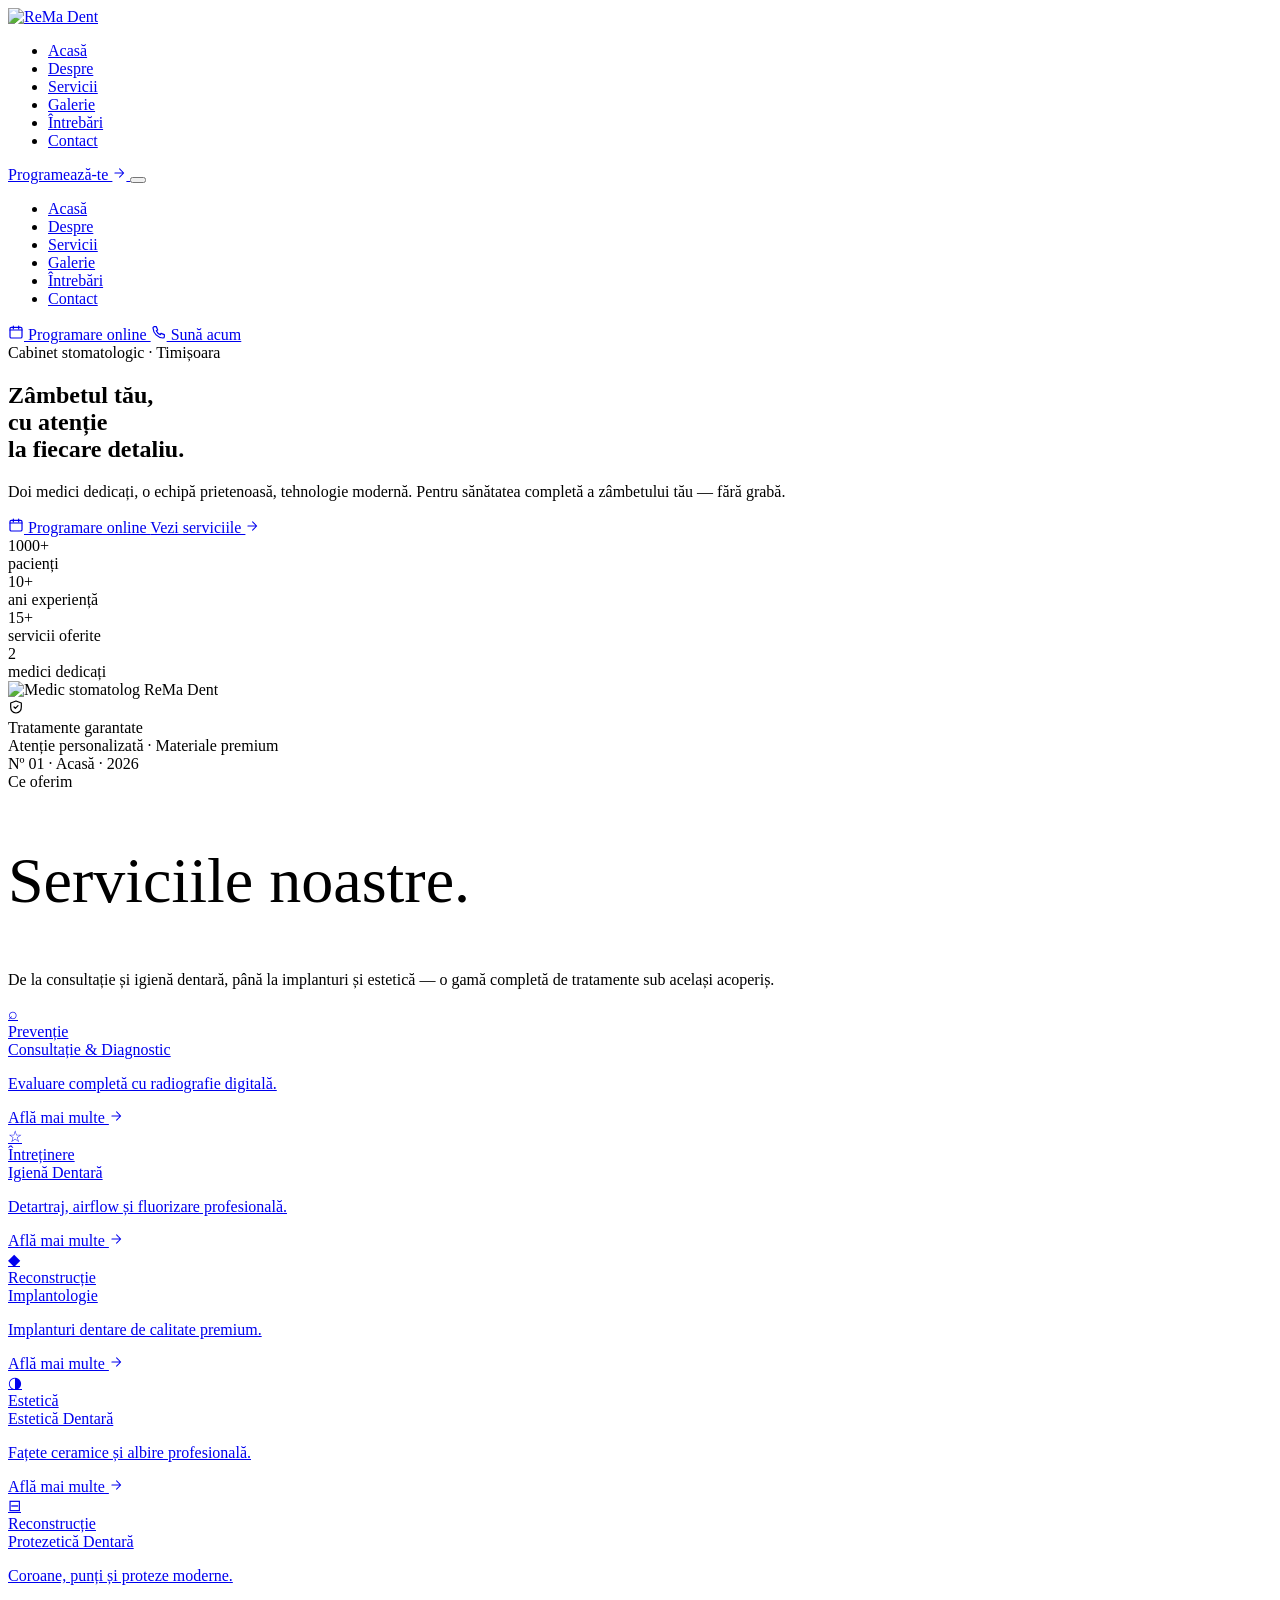
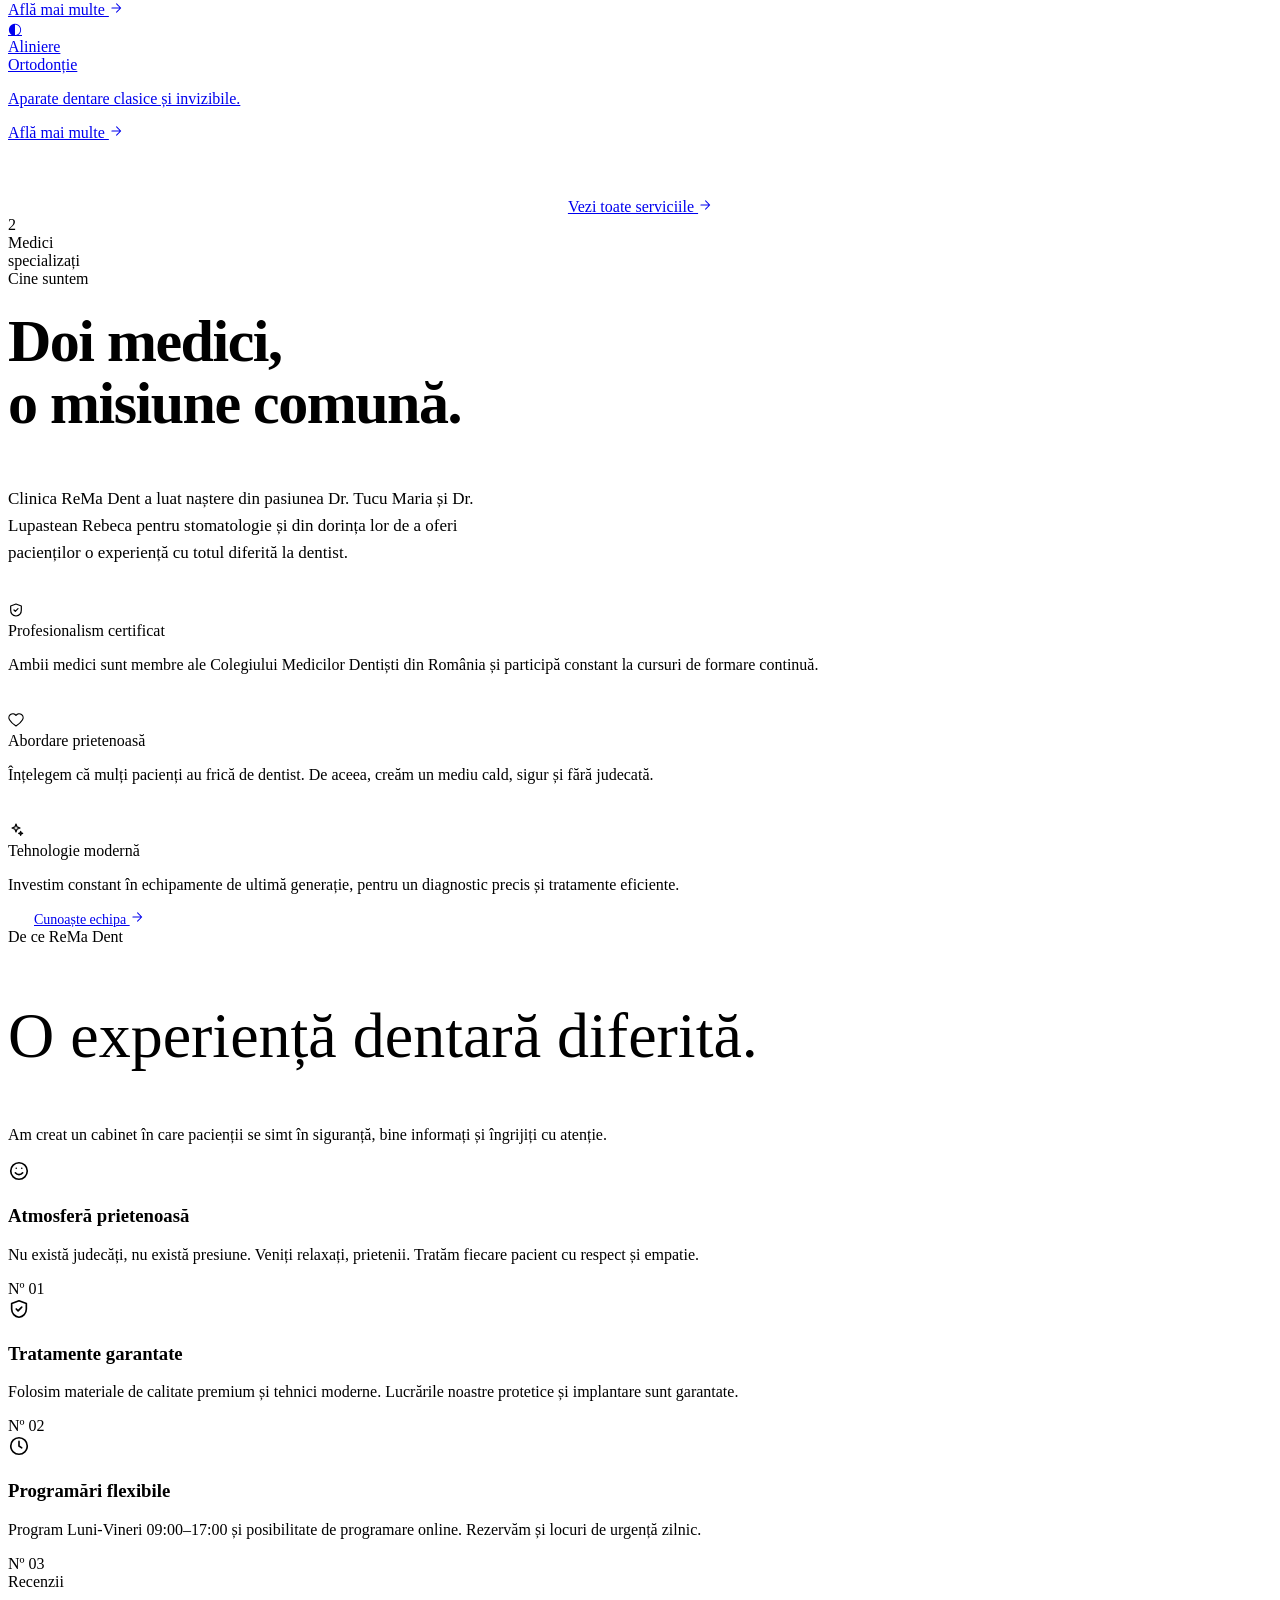
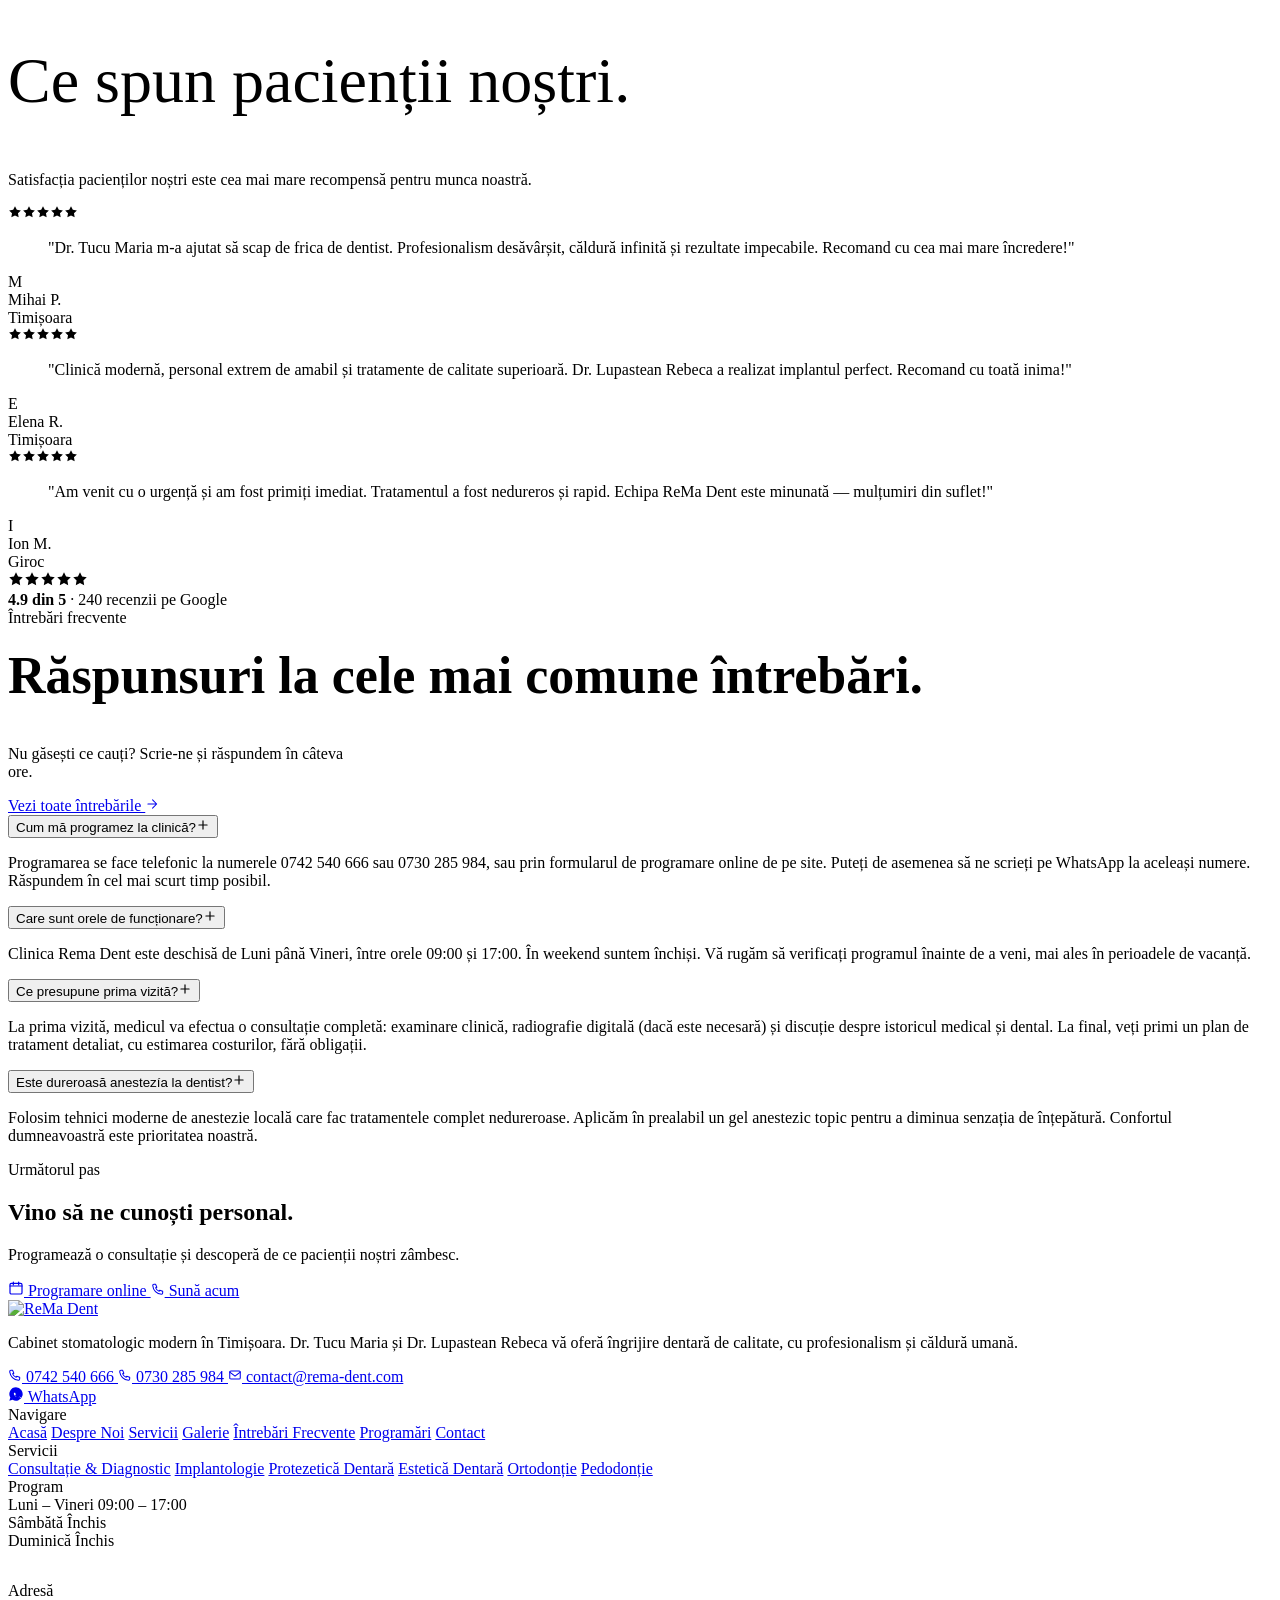
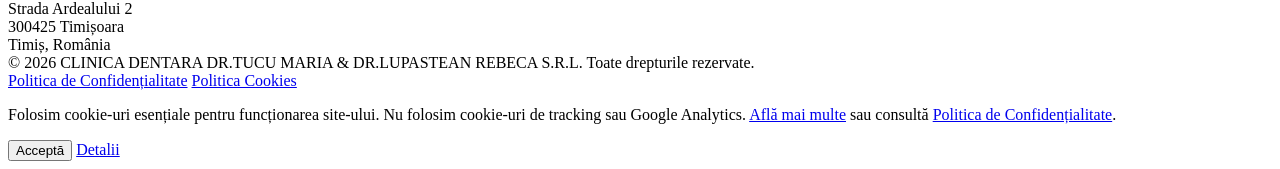
==== commit c819648a: "deploy: 9d8e5565307997d914944d64dc28d3619fd666dc" ====
--- a/index.html
+++ b/index.html
@@ -1,4 +1,4 @@
-<!DOCTYPE html><html lang="ro"> <head><meta charset="UTF-8"><meta name="viewport" content="width=device-width, initial-scale=1.0"><meta http-equiv="X-UA-Compatible" content="IE=edge"><title>Rema Dent</title><meta name="description" content="Cabinet stomatologic în Timișoara. Dr. Tucu Maria și Dr. Lupastean Rebeca — îngrijire dentară de calitate, cu căldură și profesionalism. Programează-te online!"><meta name="keywords" content="dentist timisoara, cabinet stomatologic timisoara, implant dentar timisoara, stomatologie timisoara, dentist"><meta name="author" content="Rema Dent"><link rel="canonical" href="https://rema-dent.com/rema-dent.demo"><meta property="og:type" content="website"><meta property="og:title" content="Rema Dent"><meta property="og:description" content="Cabinet stomatologic în Timișoara. Dr. Tucu Maria și Dr. Lupastean Rebeca — îngrijire dentară de calitate, cu căldură și profesionalism. Programează-te online!"><meta property="og:url" content="https://rema-dent.com/rema-dent.demo"><meta property="og:image" content="https://rema-dent.com/og-image.png"><meta property="og:image:width" content="1200"><meta property="og:image:height" content="630"><meta property="og:locale" content="ro_RO"><meta property="og:site_name" content="Rema Dent"><meta name="twitter:card" content="summary_large_image"><meta name="twitter:title" content="Rema Dent"><meta name="twitter:description" content="Cabinet stomatologic în Timișoara. Dr. Tucu Maria și Dr. Lupastean Rebeca — îngrijire dentară de calitate, cu căldură și profesionalism. Programează-te online!"><meta name="twitter:image" content="https://rema-dent.com/og-image.png"><link rel="icon" type="image/png" href="/rema-dent.demofavicon.png"><link rel="apple-touch-icon" href="/rema-dent.demoapple-touch-icon.png"><link rel="sitemap" href="/rema-dent.demositemap-index.xml"><script type="application/ld+json">{"@context":"https://schema.org","@type":"Dentist","name":"Rema Dent","legalName":"CLINICA DENTARA DR.TUCU MARIA & DR.LUPASTEAN REBECA S.R.L","description":"Cabinet stomatologic în Timișoara — îngrijire dentară de calitate oferită cu căldură și profesionalism de Dr. Tucu Maria și Dr. Lupastean Rebeca.","url":"https://rema-dent.com","logo":"https://rema-dent.com/logo.png","image":"https://rema-dent.com/og-image.png","telephone":["0742540666","0730285984"],"email":"contact@rema-dent.com","address":{"@type":"PostalAddress","streetAddress":"Strada Ardealului 2","addressLocality":"Timișoara","postalCode":"300425","addressRegion":"Timiș","addressCountry":"RO"},"geo":{"@type":"GeoCoordinates","latitude":45.73128526193325,"longitude":21.181305512424355},"openingHoursSpecification":[{"@type":"OpeningHoursSpecification","dayOfWeek":["Monday","Tuesday","Wednesday","Thursday","Friday"],"opens":"09:00","closes":"17:00"}],"areaServed":[{"@type":"City","name":"Timișoara"},{"@type":"City","name":"Timiș"},{"@type":"City","name":"Giroc"},{"@type":"City","name":"Dumbrăvița"},{"@type":"City","name":"Moșnița Nouă"}],"priceRange":"$$","currenciesAccepted":"RON","paymentAccepted":"Cash, Credit Card","hasMap":"https://maps.google.com/maps?q=45.73128526193325,21.181305512424355"}</script><script>
+<!DOCTYPE html><html lang="ro"> <head><meta charset="UTF-8"><meta name="viewport" content="width=device-width, initial-scale=1.0"><meta http-equiv="X-UA-Compatible" content="IE=edge"><title>Rema Dent</title><meta name="description" content="Cabinet stomatologic în Timișoara. Dr. Tucu Maria și Dr. Lupastean Rebeca — îngrijire dentară de calitate, cu căldură și profesionalism. Programează-te online!"><meta name="keywords" content="dentist timisoara, cabinet stomatologic timisoara, implant dentar timisoara, stomatologie timisoara, dentist"><meta name="author" content="Rema Dent"><link rel="canonical" href="https://rema-dent.com/rema-dent.demo/"><meta property="og:type" content="website"><meta property="og:title" content="Rema Dent"><meta property="og:description" content="Cabinet stomatologic în Timișoara. Dr. Tucu Maria și Dr. Lupastean Rebeca — îngrijire dentară de calitate, cu căldură și profesionalism. Programează-te online!"><meta property="og:url" content="https://rema-dent.com/rema-dent.demo/"><meta property="og:image" content="https://rema-dent.com/og-image.png"><meta property="og:image:width" content="1200"><meta property="og:image:height" content="630"><meta property="og:locale" content="ro_RO"><meta property="og:site_name" content="Rema Dent"><meta name="twitter:card" content="summary_large_image"><meta name="twitter:title" content="Rema Dent"><meta name="twitter:description" content="Cabinet stomatologic în Timișoara. Dr. Tucu Maria și Dr. Lupastean Rebeca — îngrijire dentară de calitate, cu căldură și profesionalism. Programează-te online!"><meta name="twitter:image" content="https://rema-dent.com/og-image.png"><link rel="icon" type="image/png" href="/rema-dent.demo/favicon.png"><link rel="apple-touch-icon" href="/rema-dent.demo/apple-touch-icon.png"><link rel="sitemap" href="/rema-dent.demo/sitemap-index.xml"><script type="application/ld+json">{"@context":"https://schema.org","@type":"Dentist","name":"Rema Dent","legalName":"CLINICA DENTARA DR.TUCU MARIA & DR.LUPASTEAN REBECA S.R.L","description":"Cabinet stomatologic în Timișoara — îngrijire dentară de calitate oferită cu căldură și profesionalism de Dr. Tucu Maria și Dr. Lupastean Rebeca.","url":"https://rema-dent.com","logo":"https://rema-dent.com/logo.png","image":"https://rema-dent.com/og-image.png","telephone":["0742540666","0730285984"],"email":"contact@rema-dent.com","address":{"@type":"PostalAddress","streetAddress":"Strada Ardealului 2","addressLocality":"Timișoara","postalCode":"300425","addressRegion":"Timiș","addressCountry":"RO"},"geo":{"@type":"GeoCoordinates","latitude":45.73128526193325,"longitude":21.181305512424355},"openingHoursSpecification":[{"@type":"OpeningHoursSpecification","dayOfWeek":["Monday","Tuesday","Wednesday","Thursday","Friday"],"opens":"09:00","closes":"17:00"}],"areaServed":[{"@type":"City","name":"Timișoara"},{"@type":"City","name":"Timiș"},{"@type":"City","name":"Giroc"},{"@type":"City","name":"Dumbrăvița"},{"@type":"City","name":"Moșnița Nouă"}],"priceRange":"$$","currenciesAccepted":"RON","paymentAccepted":"Cash, Credit Card","hasMap":"https://maps.google.com/maps?q=45.73128526193325,21.181305512424355"}</script><script>
       (function () {
         // Blochează tranzițiile CSS la primul paint — previne flickerul la navigare
         document.documentElement.classList.add("preload");
@@ -8,9 +8,9 @@
           }
         } catch (e) {}
       })();
-    </script><link rel="stylesheet" href="/rema-dent.demo/_astro/contact.D7k1EajN.css"></head> <body> <header class="site-nav" id="site-nav"> <nav class="container" aria-label="Navigare principală"> <!-- Logo --> <a href="/rema-dent.demo" class="nav-logo" aria-label="ReMa Dent — Acasă"> <img src="/rema-dent.demologo.png" alt="ReMa Dent" width="210" height="72"> </a> <!-- Link-uri desktop (centrate) --> <ul class="nav-links"> <li> <a href="/rema-dent.demo" class="nav-link" aria-current="page"> Acasă </a> </li><li> <a href="/rema-dent.demodespre-noi" class="nav-link"> Despre </a> </li><li> <a href="/rema-dent.demoservicii" class="nav-link"> Servicii </a> </li><li> <a href="/rema-dent.demogalerie" class="nav-link"> Galerie </a> </li><li> <a href="/rema-dent.demointrebari-frecvente" class="nav-link"> Întrebări </a> </li><li> <a href="/rema-dent.democontact" class="nav-link"> Contact </a> </li> </ul> <!-- CTA dreapta --> <div class="nav-cta"> <a href="/rema-dent.demoprogramari" class="btn btn-dark btn-sm">
+    </script><link rel="stylesheet" href="/rema-dent.demo/_astro/contact.cCaZURfo.css"></head> <body> <header class="site-nav" id="site-nav"> <nav class="container" aria-label="Navigare principală"> <!-- Logo --> <a href="/rema-dent.demo/" class="nav-logo" aria-label="ReMa Dent — Acasă"> <img src="/rema-dent.demo/logo.png" alt="ReMa Dent" width="210" height="72"> </a> <!-- Link-uri desktop (centrate) --> <ul class="nav-links"> <li> <a href="/rema-dent.demo/" class="nav-link" aria-current="page"> Acasă </a> </li><li> <a href="/rema-dent.demo/despre-noi" class="nav-link"> Despre </a> </li><li> <a href="/rema-dent.demo/servicii" class="nav-link"> Servicii </a> </li><li> <a href="/rema-dent.demo/galerie" class="nav-link"> Galerie </a> </li><li> <a href="/rema-dent.demo/intrebari-frecvente" class="nav-link"> Întrebări </a> </li><li> <a href="/rema-dent.demo/contact" class="nav-link"> Contact </a> </li> </ul> <!-- CTA dreapta --> <div class="nav-cta"> <a href="/rema-dent.demo/programari" class="btn btn-dark btn-sm">
 Programează-te
-<svg viewBox="0 0 24 24" width="14" height="14" fill="none" stroke="currentColor" stroke-width="1.8" stroke-linecap="round" stroke-linejoin="round"> <path d="M5 12h14M13 5l7 7-7 7"></path> </svg> </a> <!-- Hamburger mobil --> <button class="nav-hamburger" id="nav-hamburger" aria-label="Meniu" aria-expanded="false" aria-controls="nav-mobile"> <span></span> <span></span> <span></span> </button> </div> </nav> </header> <!-- Meniu mobil --> <div class="nav-mobile" id="nav-mobile" role="dialog" aria-modal="true" aria-label="Meniu navigare"> <ul> <li> <a href="/rema-dent.demo" aria-current="page"> Acasă </a> </li><li> <a href="/rema-dent.demodespre-noi"> Despre </a> </li><li> <a href="/rema-dent.demoservicii"> Servicii </a> </li><li> <a href="/rema-dent.demogalerie"> Galerie </a> </li><li> <a href="/rema-dent.demointrebari-frecvente"> Întrebări </a> </li><li> <a href="/rema-dent.democontact"> Contact </a> </li> </ul> <div class="nav-mobile-cta"> <a href="/rema-dent.demoprogramari" class="btn btn-dark"> <svg viewBox="0 0 24 24" width="16" height="16" fill="none" stroke="currentColor" stroke-width="1.8" stroke-linecap="round" stroke-linejoin="round"> <rect x="3" y="5" width="18" height="16" rx="2"></rect> <path d="M3 9h18M8 3v4M16 3v4"></path> </svg>
+<svg viewBox="0 0 24 24" width="14" height="14" fill="none" stroke="currentColor" stroke-width="1.8" stroke-linecap="round" stroke-linejoin="round"> <path d="M5 12h14M13 5l7 7-7 7"></path> </svg> </a> <!-- Hamburger mobil --> <button class="nav-hamburger" id="nav-hamburger" aria-label="Meniu" aria-expanded="false" aria-controls="nav-mobile"> <span></span> <span></span> <span></span> </button> </div> </nav> </header> <!-- Meniu mobil --> <div class="nav-mobile" id="nav-mobile" role="dialog" aria-modal="true" aria-label="Meniu navigare"> <ul> <li> <a href="/rema-dent.demo/" aria-current="page"> Acasă </a> </li><li> <a href="/rema-dent.demo/despre-noi"> Despre </a> </li><li> <a href="/rema-dent.demo/servicii"> Servicii </a> </li><li> <a href="/rema-dent.demo/galerie"> Galerie </a> </li><li> <a href="/rema-dent.demo/intrebari-frecvente"> Întrebări </a> </li><li> <a href="/rema-dent.demo/contact"> Contact </a> </li> </ul> <div class="nav-mobile-cta"> <a href="/rema-dent.demo/programari" class="btn btn-dark"> <svg viewBox="0 0 24 24" width="16" height="16" fill="none" stroke="currentColor" stroke-width="1.8" stroke-linecap="round" stroke-linejoin="round"> <rect x="3" y="5" width="18" height="16" rx="2"></rect> <path d="M3 9h18M8 3v4M16 3v4"></path> </svg>
 Programare online
 </a> <a href="tel:0742540666" class="btn btn-outline"> <svg viewBox="0 0 24 24" width="16" height="16" fill="none" stroke="currentColor" stroke-width="1.8" stroke-linecap="round" stroke-linejoin="round"> <path d="M5 4h3l2 5-2 1a11 11 0 0 0 6 6l1-2 5 2v3a2 2 0 0 1-2 2A16 16 0 0 1 3 6a2 2 0 0 1 2-2z"></path> </svg>
 Sună acum
@@ -19,32 +19,29 @@
 la fiecare detaliu.
 </h1> <p class="hero-desc">
 Doi medici dedicați, o echipă prietenoasă, tehnologie modernă. Pentru sănătatea completă a zâmbetului tău — fără grabă.
-</p> <div class="hero-cta"> <a href="/rema-dent.demoprogramari" class="btn btn-primary"> <svg viewBox="0 0 24 24" width="16" height="16" fill="none" stroke="currentColor" stroke-width="1.8" stroke-linecap="round" stroke-linejoin="round"> <rect x="3" y="5" width="18" height="16" rx="2"></rect> <path d="M3 9h18M8 3v4M16 3v4"></path> </svg>
+</p> <div class="hero-cta"> <a href="/rema-dent.demo/programari" class="btn btn-primary"> <svg viewBox="0 0 24 24" width="16" height="16" fill="none" stroke="currentColor" stroke-width="1.8" stroke-linecap="round" stroke-linejoin="round"> <rect x="3" y="5" width="18" height="16" rx="2"></rect> <path d="M3 9h18M8 3v4M16 3v4"></path> </svg>
 Programare online
-</a> <a href="/rema-dent.demoservicii" class="btn btn-ghost">
+</a> <a href="/rema-dent.demo/servicii" class="btn btn-ghost">
 Vezi serviciile
-<svg viewBox="0 0 24 24" width="14" height="14" fill="none" stroke="currentColor" stroke-width="1.8" stroke-linecap="round" stroke-linejoin="round"> <path d="M5 12h14M13 5l7 7-7 7"></path> </svg> </a> </div> </div> <!-- Stats --> <div class="hero-stats"> <div class="hero-stat"> <div class="hero-stat-num">1000+</div> <div class="hero-stat-label">pacienți</div> </div><div class="hero-stat"> <div class="hero-stat-num">10+</div> <div class="hero-stat-label">ani experiență</div> </div><div class="hero-stat"> <div class="hero-stat-num">15+</div> <div class="hero-stat-label">servicii oferite</div> </div><div class="hero-stat"> <div class="hero-stat-num">2</div> <div class="hero-stat-label">medici dedicați</div> </div> </div> </div> <!-- Dreapta: imagine --> <div class="hero-visual hero-fade-in"> <div class="hero-img-placeholder"> <!--
-          Înlocuiește cu imagine reală:
-          <img src="/images/hero/pacient-zambind.jpg" alt="Pacient zâmbind la ReMa Dent" />
-        --> <svg viewBox="0 0 24 24" width="48" height="48" fill="none" stroke="var(--navy-700)" stroke-width="1" opacity="0.3"> <circle cx="12" cy="12" r="9"></circle><path d="M8 14s1.5 2 4 2 4-2 4-2M9 9h.01M15 9h.01"></path> </svg> </div> <!-- Card plutitor jos --> <div class="hero-float-card"> <div class="hero-float-icon"> <svg viewBox="0 0 24 24" width="16" height="16" fill="none" stroke="currentColor" stroke-width="1.8" stroke-linecap="round" stroke-linejoin="round"> <path d="M12 3l8 3v6c0 5-3.5 8.5-8 9-4.5-.5-8-4-8-9V6l8-3z"></path> <path d="M9 12l2 2 4-4"></path> </svg> </div> <div> <div class="hero-float-title">Tratamente garantate</div> <div class="hero-float-sub">Atenție personalizată · Materiale premium</div> </div> </div> <!-- Etichetă verticală decorativă --> <div class="hero-vertical-label" aria-hidden="true">Nº 01 · Acasă · 2026</div> </div> </div> </section>  <section class="section" style="background: var(--paper);"> <div class="container"> <div class="section-header reveal"> <div class="eyebrow">Ce oferim</div> <h2 class="display" style="font-size: 64px; font-weight: 400;">
-Serviciile <span class="ital">noastre.</span> </h2> <p>De la consultație și igienă dentară, până la implanturi și estetică — o gamă completă de tratamente sub același acoperiș.</p> </div> <div class="grid grid--3 gap-md reveal-stagger"> <a href="/rema-dent.demoservicii" class="card service-card reveal"> <div class="service-card-icon">⌕</div> <div class="service-card-body"> <div class="service-card-tag">Prevenție</div> <div class="service-card-title">Consultație &amp; Diagnostic</div> <p class="service-card-desc">Evaluare completă cu radiografie digitală.</p> <div class="service-card-more">
+<svg viewBox="0 0 24 24" width="14" height="14" fill="none" stroke="currentColor" stroke-width="1.8" stroke-linecap="round" stroke-linejoin="round"> <path d="M5 12h14M13 5l7 7-7 7"></path> </svg> </a> </div> </div> <!-- Stats --> <div class="hero-stats"> <div class="hero-stat"> <div class="hero-stat-num">1000+</div> <div class="hero-stat-label">pacienți</div> </div><div class="hero-stat"> <div class="hero-stat-num">10+</div> <div class="hero-stat-label">ani experiență</div> </div><div class="hero-stat"> <div class="hero-stat-num">15+</div> <div class="hero-stat-label">servicii oferite</div> </div><div class="hero-stat"> <div class="hero-stat-num">2</div> <div class="hero-stat-label">medici dedicați</div> </div> </div> </div> <!-- Dreapta: imagine --> <div class="hero-visual hero-fade-in"> <div class="hero-img-placeholder"> <img src="/rema-dent.demo/images/hero/dentist.png" alt="Medic stomatolog ReMa Dent" class="hero-img"> </div> <!-- Card plutitor jos --> <div class="hero-float-card"> <div class="hero-float-icon"> <svg viewBox="0 0 24 24" width="16" height="16" fill="none" stroke="currentColor" stroke-width="1.8" stroke-linecap="round" stroke-linejoin="round"> <path d="M12 3l8 3v6c0 5-3.5 8.5-8 9-4.5-.5-8-4-8-9V6l8-3z"></path> <path d="M9 12l2 2 4-4"></path> </svg> </div> <div> <div class="hero-float-title">Tratamente garantate</div> <div class="hero-float-sub">Atenție personalizată · Materiale premium</div> </div> </div> <!-- Etichetă verticală decorativă --> <div class="hero-vertical-label" aria-hidden="true">Nº 01 · Acasă · 2026</div> </div> </div> </section>  <section class="section" style="background: var(--paper);"> <div class="container"> <div class="section-header reveal"> <div class="eyebrow">Ce oferim</div> <h2 class="display" style="font-size: 64px; font-weight: 400;">
+Serviciile <span class="ital">noastre.</span> </h2> <p>De la consultație și igienă dentară, până la implanturi și estetică — o gamă completă de tratamente sub același acoperiș.</p> </div> <div class="grid grid--3 gap-md reveal-stagger"> <a href="/rema-dent.demo/servicii" class="card service-card reveal"> <div class="service-card-icon">⌕</div> <div class="service-card-body"> <div class="service-card-tag">Prevenție</div> <div class="service-card-title">Consultație &amp; Diagnostic</div> <p class="service-card-desc">Evaluare completă cu radiografie digitală.</p> <div class="service-card-more">
 Află mai multe
-<svg viewBox="0 0 24 24" width="14" height="14" fill="none" stroke="currentColor" stroke-width="1.8" stroke-linecap="round" stroke-linejoin="round"> <path d="M5 12h14M13 5l7 7-7 7"></path> </svg> </div> </div> </a><a href="/rema-dent.demoservicii" class="card service-card reveal"> <div class="service-card-icon">☆</div> <div class="service-card-body"> <div class="service-card-tag">Întreținere</div> <div class="service-card-title">Igienă Dentară</div> <p class="service-card-desc">Detartraj, airflow și fluorizare profesională.</p> <div class="service-card-more">
+<svg viewBox="0 0 24 24" width="14" height="14" fill="none" stroke="currentColor" stroke-width="1.8" stroke-linecap="round" stroke-linejoin="round"> <path d="M5 12h14M13 5l7 7-7 7"></path> </svg> </div> </div> </a><a href="/rema-dent.demo/servicii" class="card service-card reveal"> <div class="service-card-icon">☆</div> <div class="service-card-body"> <div class="service-card-tag">Întreținere</div> <div class="service-card-title">Igienă Dentară</div> <p class="service-card-desc">Detartraj, airflow și fluorizare profesională.</p> <div class="service-card-more">
 Află mai multe
-<svg viewBox="0 0 24 24" width="14" height="14" fill="none" stroke="currentColor" stroke-width="1.8" stroke-linecap="round" stroke-linejoin="round"> <path d="M5 12h14M13 5l7 7-7 7"></path> </svg> </div> </div> </a><a href="/rema-dent.demoservicii" class="card service-card reveal"> <div class="service-card-icon">◆</div> <div class="service-card-body"> <div class="service-card-tag">Reconstrucție</div> <div class="service-card-title">Implantologie</div> <p class="service-card-desc">Implanturi dentare de calitate premium.</p> <div class="service-card-more">
+<svg viewBox="0 0 24 24" width="14" height="14" fill="none" stroke="currentColor" stroke-width="1.8" stroke-linecap="round" stroke-linejoin="round"> <path d="M5 12h14M13 5l7 7-7 7"></path> </svg> </div> </div> </a><a href="/rema-dent.demo/servicii" class="card service-card reveal"> <div class="service-card-icon">◆</div> <div class="service-card-body"> <div class="service-card-tag">Reconstrucție</div> <div class="service-card-title">Implantologie</div> <p class="service-card-desc">Implanturi dentare de calitate premium.</p> <div class="service-card-more">
 Află mai multe
-<svg viewBox="0 0 24 24" width="14" height="14" fill="none" stroke="currentColor" stroke-width="1.8" stroke-linecap="round" stroke-linejoin="round"> <path d="M5 12h14M13 5l7 7-7 7"></path> </svg> </div> </div> </a><a href="/rema-dent.demoservicii" class="card service-card reveal"> <div class="service-card-icon">◑</div> <div class="service-card-body"> <div class="service-card-tag">Estetică</div> <div class="service-card-title">Estetică Dentară</div> <p class="service-card-desc">Fațete ceramice și albire profesională.</p> <div class="service-card-more">
+<svg viewBox="0 0 24 24" width="14" height="14" fill="none" stroke="currentColor" stroke-width="1.8" stroke-linecap="round" stroke-linejoin="round"> <path d="M5 12h14M13 5l7 7-7 7"></path> </svg> </div> </div> </a><a href="/rema-dent.demo/servicii" class="card service-card reveal"> <div class="service-card-icon">◑</div> <div class="service-card-body"> <div class="service-card-tag">Estetică</div> <div class="service-card-title">Estetică Dentară</div> <p class="service-card-desc">Fațete ceramice și albire profesională.</p> <div class="service-card-more">
 Află mai multe
-<svg viewBox="0 0 24 24" width="14" height="14" fill="none" stroke="currentColor" stroke-width="1.8" stroke-linecap="round" stroke-linejoin="round"> <path d="M5 12h14M13 5l7 7-7 7"></path> </svg> </div> </div> </a><a href="/rema-dent.demoservicii" class="card service-card reveal"> <div class="service-card-icon">⊟</div> <div class="service-card-body"> <div class="service-card-tag">Reconstrucție</div> <div class="service-card-title">Protezetică Dentară</div> <p class="service-card-desc">Coroane, punți și proteze moderne.</p> <div class="service-card-more">
+<svg viewBox="0 0 24 24" width="14" height="14" fill="none" stroke="currentColor" stroke-width="1.8" stroke-linecap="round" stroke-linejoin="round"> <path d="M5 12h14M13 5l7 7-7 7"></path> </svg> </div> </div> </a><a href="/rema-dent.demo/servicii" class="card service-card reveal"> <div class="service-card-icon">⊟</div> <div class="service-card-body"> <div class="service-card-tag">Reconstrucție</div> <div class="service-card-title">Protezetică Dentară</div> <p class="service-card-desc">Coroane, punți și proteze moderne.</p> <div class="service-card-more">
 Află mai multe
-<svg viewBox="0 0 24 24" width="14" height="14" fill="none" stroke="currentColor" stroke-width="1.8" stroke-linecap="round" stroke-linejoin="round"> <path d="M5 12h14M13 5l7 7-7 7"></path> </svg> </div> </div> </a><a href="/rema-dent.demoservicii" class="card service-card reveal"> <div class="service-card-icon">◐</div> <div class="service-card-body"> <div class="service-card-tag">Aliniere</div> <div class="service-card-title">Ortodonție</div> <p class="service-card-desc">Aparate dentare clasice și invizibile.</p> <div class="service-card-more">
+<svg viewBox="0 0 24 24" width="14" height="14" fill="none" stroke="currentColor" stroke-width="1.8" stroke-linecap="round" stroke-linejoin="round"> <path d="M5 12h14M13 5l7 7-7 7"></path> </svg> </div> </div> </a><a href="/rema-dent.demo/servicii" class="card service-card reveal"> <div class="service-card-icon">◐</div> <div class="service-card-body"> <div class="service-card-tag">Aliniere</div> <div class="service-card-title">Ortodonție</div> <p class="service-card-desc">Aparate dentare clasice și invizibile.</p> <div class="service-card-more">
 Află mai multe
-<svg viewBox="0 0 24 24" width="14" height="14" fill="none" stroke="currentColor" stroke-width="1.8" stroke-linecap="round" stroke-linejoin="round"> <path d="M5 12h14M13 5l7 7-7 7"></path> </svg> </div> </div> </a> </div> <div class="reveal" style="display:flex; justify-content:center; margin-top:56px;"> <a href="/rema-dent.demoservicii" class="btn btn-outline">
+<svg viewBox="0 0 24 24" width="14" height="14" fill="none" stroke="currentColor" stroke-width="1.8" stroke-linecap="round" stroke-linejoin="round"> <path d="M5 12h14M13 5l7 7-7 7"></path> </svg> </div> </div> </a> </div> <div class="reveal" style="display:flex; justify-content:center; margin-top:56px;"> <a href="/rema-dent.demo/servicii" class="btn btn-outline">
 Vezi toate serviciile
 <svg viewBox="0 0 24 24" width="14" height="14" fill="none" stroke="currentColor" stroke-width="1.8" stroke-linecap="round" stroke-linejoin="round"> <path d="M5 12h14M13 5l7 7-7 7"></path> </svg> </a> </div> </div> </section>  <section class="section" style="background: var(--blue-50);"> <div class="container"> <div class="grid grid--1-1-5 gap-3xl grid--center"> <!-- Imagine stacked --> <div class="about-image-stack reveal reveal-left"> <div class="about-image-main"> <!-- <img src="/images/team/echipa-cabinet.jpg" alt="Echipa la cabinet" /> --> </div> <div class="about-image-secondary"> <!-- <img src="/images/hero/cabinet-interior.jpg" alt="Detaliu cabinet" /> --> </div> <div class="about-doctors-badge"> <div class="about-doctors-num">2</div> <div class="about-doctors-label">Medici<br>specializați</div> </div> </div> <!-- Copy --> <div class="reveal reveal-right"> <div class="eyebrow">Cine suntem</div> <h2 class="display" style="font-size: 60px; margin-top: 22px; letter-spacing: -0.025em; line-height: 1.04;">
 Doi medici,<br> <span class="ital">o misiune comună.</span> </h2> <p style="margin-top: 24px; font-size: 17px; color: var(--ink-500); line-height: 1.6; max-width: 520px;">
 Clinica ReMa Dent a luat naștere din pasiunea Dr. Tucu Maria și Dr. Lupastean Rebeca pentru stomatologie și din dorința lor de a oferi pacienților o experiență cu totul diferită la dentist.
-</p> <div style="margin-top: 36px; display: flex; flex-direction: column; gap: 22px;"> <div class="about-feature"> <div class="about-feature-icon"> <svg viewBox="0 0 24 24" width="16" height="16" fill="none" stroke="currentColor" stroke-width="1.8" stroke-linecap="round" stroke-linejoin="round"><path d="M12 3l8 3v6c0 5-3.5 8.5-8 9-4.5-.5-8-4-8-9V6l8-3z"/><path d="M9 12l2 2 4-4"/></svg> </div> <div> <div class="about-feature-title">Profesionalism certificat</div> <p class="about-feature-desc">Ambii medici sunt membre ale Colegiului Medicilor Dentiști din România și participă constant la cursuri de formare continuă.</p> </div> </div><div class="about-feature"> <div class="about-feature-icon"> <svg viewBox="0 0 24 24" width="16" height="16" fill="none" stroke="currentColor" stroke-width="1.8" stroke-linecap="round" stroke-linejoin="round"><path d="M12 21s-7-4.5-9.5-9A5.5 5.5 0 0 1 12 5a5.5 5.5 0 0 1 9.5 7C19 16.5 12 21 12 21z"/></svg> </div> <div> <div class="about-feature-title">Abordare prietenoasă</div> <p class="about-feature-desc">Înțelegem că mulți pacienți au frică de dentist. De aceea, creăm un mediu cald, sigur și fără judecată.</p> </div> </div><div class="about-feature"> <div class="about-feature-icon"> <svg viewBox="0 0 24 24" width="16" height="16" fill="none" stroke="currentColor" stroke-width="1.8" stroke-linecap="round" stroke-linejoin="round"><path d="M12 3l1.6 4.4L18 9l-4.4 1.6L12 15l-1.6-4.4L6 9l4.4-1.6z"/><path d="M19 14l.8 2.2L22 17l-2.2.8L19 20l-.8-2.2L16 17l2.2-.8z"/></svg> </div> <div> <div class="about-feature-title">Tehnologie modernă</div> <p class="about-feature-desc">Investim constant în echipamente de ultimă generație, pentru un diagnostic precis și tratamente eficiente.</p> </div> </div> </div> <a href="/rema-dent.demodespre-noi" class="btn btn-dark" style="margin-top: 40px; padding: 15px 26px; font-size: 14px;">
+</p> <div style="margin-top: 36px; display: flex; flex-direction: column; gap: 22px;"> <div class="about-feature"> <div class="about-feature-icon"> <svg viewBox="0 0 24 24" width="16" height="16" fill="none" stroke="currentColor" stroke-width="1.8" stroke-linecap="round" stroke-linejoin="round"><path d="M12 3l8 3v6c0 5-3.5 8.5-8 9-4.5-.5-8-4-8-9V6l8-3z"/><path d="M9 12l2 2 4-4"/></svg> </div> <div> <div class="about-feature-title">Profesionalism certificat</div> <p class="about-feature-desc">Ambii medici sunt membre ale Colegiului Medicilor Dentiști din România și participă constant la cursuri de formare continuă.</p> </div> </div><div class="about-feature"> <div class="about-feature-icon"> <svg viewBox="0 0 24 24" width="16" height="16" fill="none" stroke="currentColor" stroke-width="1.8" stroke-linecap="round" stroke-linejoin="round"><path d="M12 21s-7-4.5-9.5-9A5.5 5.5 0 0 1 12 5a5.5 5.5 0 0 1 9.5 7C19 16.5 12 21 12 21z"/></svg> </div> <div> <div class="about-feature-title">Abordare prietenoasă</div> <p class="about-feature-desc">Înțelegem că mulți pacienți au frică de dentist. De aceea, creăm un mediu cald, sigur și fără judecată.</p> </div> </div><div class="about-feature"> <div class="about-feature-icon"> <svg viewBox="0 0 24 24" width="16" height="16" fill="none" stroke="currentColor" stroke-width="1.8" stroke-linecap="round" stroke-linejoin="round"><path d="M12 3l1.6 4.4L18 9l-4.4 1.6L12 15l-1.6-4.4L6 9l4.4-1.6z"/><path d="M19 14l.8 2.2L22 17l-2.2.8L19 20l-.8-2.2L16 17l2.2-.8z"/></svg> </div> <div> <div class="about-feature-title">Tehnologie modernă</div> <p class="about-feature-desc">Investim constant în echipamente de ultimă generație, pentru un diagnostic precis și tratamente eficiente.</p> </div> </div> </div> <a href="/rema-dent.demo/despre-noi" class="btn btn-dark" style="margin-top: 40px; padding: 15px 26px; font-size: 14px;">
 Cunoaște echipa
 <svg viewBox="0 0 24 24" width="14" height="14" fill="none" stroke="currentColor" stroke-width="1.8" stroke-linecap="round" stroke-linejoin="round"> <path d="M5 12h14M13 5l7 7-7 7"></path> </svg> </a> </div> </div> </div> </section>  <section class="section" style="background: var(--paper);"> <div class="container"> <div class="section-header reveal"> <div class="eyebrow">De ce ReMa Dent</div> <h2 class="display" style="font-size: 64px; font-weight: 400;">
 O experiență dentară <span class="ital">diferită.</span> </h2> <p>Am creat un cabinet în care pacienții se simt în siguranță, bine informați și îngrijiți cu atenție.</p> </div> <div class="why-grid reveal-stagger"> <div class="why-card why-card--light reveal"> <div class="why-card-icon"> <svg viewBox="0 0 24 24" width="22" height="22" fill="none" stroke="currentColor" stroke-width="1.8" stroke-linecap="round" stroke-linejoin="round"><circle cx="12" cy="12" r="9"/><path d="M8 14s1.5 2 4 2 4-2 4-2M9 9h.01M15 9h.01"/></svg> </div> <h3 class="why-card-title">Atmosferă prietenoasă</h3> <p class="why-card-desc">Nu există judecăți, nu există presiune. Veniți relaxați, prietenii. Tratăm fiecare pacient cu respect și empatie.</p> <div class="why-card-num" aria-hidden="true">Nº 01</div> </div><div class="why-card why-card--dark reveal"> <div class="why-card-icon"> <svg viewBox="0 0 24 24" width="22" height="22" fill="none" stroke="currentColor" stroke-width="1.8" stroke-linecap="round" stroke-linejoin="round"><path d="M12 3l8 3v6c0 5-3.5 8.5-8 9-4.5-.5-8-4-8-9V6l8-3z"/><path d="M9 12l2 2 4-4"/></svg> </div> <h3 class="why-card-title">Tratamente garantate</h3> <p class="why-card-desc">Folosim materiale de calitate premium și tehnici moderne. Lucrările noastre protetice și implantare sunt garantate.</p> <div class="why-card-num" aria-hidden="true">Nº 02</div> </div><div class="why-card why-card--light reveal"> <div class="why-card-icon"> <svg viewBox="0 0 24 24" width="22" height="22" fill="none" stroke="currentColor" stroke-width="1.8" stroke-linecap="round" stroke-linejoin="round"><circle cx="12" cy="12" r="9"/><path d="M12 7v5l3 2"/></svg> </div> <h3 class="why-card-title">Programări flexibile</h3> <p class="why-card-desc">Program Luni-Vineri 09:00–17:00 și posibilitate de programare online. Rezervăm și locuri de urgență zilnic.</p> <div class="why-card-num" aria-hidden="true">Nº 03</div> </div> </div> </div> </section>  <section class="section" style="background: var(--blue-50);"> <div class="container"> <div class="section-header reveal"> <div class="eyebrow">Recenzii</div> <h2 class="display" style="font-size: 64px; font-weight: 400;">
@@ -52,9 +49,9 @@
 Răspunsuri la <span class="ital">cele mai comune</span> întrebări.
 </h2> <p style="margin-top: 22px; font-size: 16px; color: var(--ink-500); max-width: 360px;">
 Nu găsești ce cauți? Scrie-ne și răspundem în câteva ore.
-</p> <a href="/rema-dent.demointrebari-frecvente" class="btn btn-outline" style="margin-top: 28px;">
+</p> <a href="/rema-dent.demo/intrebari-frecvente" class="btn btn-outline" style="margin-top: 28px;">
 Vezi toate întrebările
-<svg viewBox="0 0 24 24" width="14" height="14" fill="none" stroke="currentColor" stroke-width="1.8" stroke-linecap="round" stroke-linejoin="round"> <path d="M5 12h14M13 5l7 7-7 7"></path> </svg> </a> </div> <!-- Dreapta accordion --> <div class="reveal reveal-right"> <div class="faq-inline-list"><div class="acc-item" data-faq-item><button class="acc-trigger" aria-expanded="false" aria-controls="faq-programare-1"><span class="acc-question">Cum mă programez la clinică?</span><span class="acc-icon acc-icon--closed" aria-hidden="true"><svg viewBox="0 0 24 24" width="14" height="14" fill="none" stroke="currentColor" stroke-width="2" stroke-linecap="round"><path d="M12 5v14M5 12h14"></path></svg></span></button><div class="acc-answer" id="faq-programare-1" role="region"><p>Programarea se face telefonic la numerele 0742 540 666 sau 0730 285 984, sau prin formularul de programare online de pe site. Puteți de asemenea să ne scrieți pe WhatsApp la aceleași numere. Răspundem în cel mai scurt timp posibil.</p></div></div><div class="acc-item" data-faq-item><button class="acc-trigger" aria-expanded="false" aria-controls="faq-programare-2"><span class="acc-question">Care sunt orele de funcționare?</span><span class="acc-icon acc-icon--closed" aria-hidden="true"><svg viewBox="0 0 24 24" width="14" height="14" fill="none" stroke="currentColor" stroke-width="2" stroke-linecap="round"><path d="M12 5v14M5 12h14"></path></svg></span></button><div class="acc-answer" id="faq-programare-2" role="region"><p>Clinica Rema Dent este deschisă de Luni până Vineri, între orele 09:00 și 17:00. În weekend suntem închiși. Vă rugăm să verificați programul înainte de a veni, mai ales în perioadele de vacanță.</p></div></div><div class="acc-item" data-faq-item><button class="acc-trigger" aria-expanded="false" aria-controls="faq-programare-3"><span class="acc-question">Ce presupune prima vizită?</span><span class="acc-icon acc-icon--closed" aria-hidden="true"><svg viewBox="0 0 24 24" width="14" height="14" fill="none" stroke="currentColor" stroke-width="2" stroke-linecap="round"><path d="M12 5v14M5 12h14"></path></svg></span></button><div class="acc-answer" id="faq-programare-3" role="region"><p>La prima vizită, medicul va efectua o consultație completă: examinare clinică, radiografie digitală (dacă este necesară) și discuție despre istoricul medical și dental. La final, veți primi un plan de tratament detaliat, cu estimarea costurilor, fără obligații.</p></div></div><div class="acc-item" data-faq-item><button class="acc-trigger" aria-expanded="false" aria-controls="faq-tratamente-1"><span class="acc-question">Este dureroasă anestezía la dentist?</span><span class="acc-icon acc-icon--closed" aria-hidden="true"><svg viewBox="0 0 24 24" width="14" height="14" fill="none" stroke="currentColor" stroke-width="2" stroke-linecap="round"><path d="M12 5v14M5 12h14"></path></svg></span></button><div class="acc-answer" id="faq-tratamente-1" role="region"><p>Folosim tehnici moderne de anestezie locală care fac tratamentele complet nedureroase. Aplicăm în prealabil un gel anestezic topic pentru a diminua senzația de înțepătură. Confortul dumneavoastră este prioritatea noastră.</p></div></div></div><script type="module">document.querySelectorAll("[data-faq-item]").forEach(c=>{const s=c.querySelector(".acc-trigger, .acc-card-trigger"),r=c.querySelector(".acc-answer, .acc-card-body"),e=c.querySelector(".acc-icon, .acc-card-icon");!s||!r||!e||s.addEventListener("click",()=>{const o=r.classList.contains("is-open");c.closest(".faq-inline-list, .faq-card-list")?.querySelectorAll("[data-faq-item]").forEach(a=>{if(a===c)return;a.querySelector(".acc-answer, .acc-card-body")?.classList.remove("is-open");const n=a.querySelector(".acc-icon, .acc-card-icon");n&&(n.classList.remove("acc-icon--open","acc-card-icon--open"),n.classList.add("acc-icon--closed","acc-card-icon--closed")),a.querySelector("[aria-expanded]")?.setAttribute("aria-expanded","false"),a.classList.remove("is-open")}),r.classList.toggle("is-open",!o),c.classList.toggle("is-open",!o),s.setAttribute("aria-expanded",String(!o)),o?(e.classList.remove("acc-icon--open","acc-card-icon--open"),e.classList.add("acc-icon--closed","acc-card-icon--closed")):(e.classList.remove("acc-icon--closed","acc-card-icon--closed"),e.classList.add("acc-icon--open","acc-card-icon--open"))})});</script> </div> </div> </div> </section>  <section class="cta-banner"> <div class="container"> <div class="cta-banner-inner reveal-stagger"> <div class="eyebrow reveal" style="justify-content: center; color: var(--blue-300);"> <span style="color: var(--blue-300);">Următorul pas</span> </div> <h2 class="cta-banner-title reveal"> Vino să ne cunoști <span class="ital">personal.</span> </h2> <p class="cta-banner-desc reveal">Programează o consultație și descoperă de ce pacienții noștri zâmbesc.</p> <div class="cta-banner-actions reveal"> <a href="/programari" class="btn btn-primary"> <svg viewBox="0 0 24 24" width="16" height="16" fill="none" stroke="currentColor" stroke-width="1.8" stroke-linecap="round" stroke-linejoin="round"> <rect x="3" y="5" width="18" height="16" rx="2"></rect> <path d="M3 9h18M8 3v4M16 3v4"></path> </svg> Programare online </a> <a href="tel:0742540666" class="btn btn-outline-white"> <svg viewBox="0 0 24 24" width="14" height="14" fill="none" stroke="currentColor" stroke-width="1.8" stroke-linecap="round" stroke-linejoin="round"> <path d="M5 4h3l2 5-2 1a11 11 0 0 0 6 6l1-2 5 2v3a2 2 0 0 1-2 2A16 16 0 0 1 3 6a2 2 0 0 1 2-2z"></path> </svg> Sună acum </a> </div> </div> </div> </section>  </main> <footer class="site-footer"> <div class="container"> <div class="footer-grid"> <!-- Brand col --> <div> <a href="/rema-dent.demo" class="footer-logo" aria-label="ReMa Dent"> <img src="/rema-dent.demologo-light.png" alt="ReMa Dent" width="160" height="56"> </a> <p class="footer-brand-desc">
+<svg viewBox="0 0 24 24" width="14" height="14" fill="none" stroke="currentColor" stroke-width="1.8" stroke-linecap="round" stroke-linejoin="round"> <path d="M5 12h14M13 5l7 7-7 7"></path> </svg> </a> </div> <!-- Dreapta accordion --> <div class="reveal reveal-right"> <div class="faq-inline-list"><div class="acc-item" data-faq-item><button class="acc-trigger" aria-expanded="false" aria-controls="faq-programare-1"><span class="acc-question">Cum mă programez la clinică?</span><span class="acc-icon acc-icon--closed" aria-hidden="true"><svg viewBox="0 0 24 24" width="14" height="14" fill="none" stroke="currentColor" stroke-width="2" stroke-linecap="round"><path d="M12 5v14M5 12h14"></path></svg></span></button><div class="acc-answer" id="faq-programare-1" role="region"><p>Programarea se face telefonic la numerele 0742 540 666 sau 0730 285 984, sau prin formularul de programare online de pe site. Puteți de asemenea să ne scrieți pe WhatsApp la aceleași numere. Răspundem în cel mai scurt timp posibil.</p></div></div><div class="acc-item" data-faq-item><button class="acc-trigger" aria-expanded="false" aria-controls="faq-programare-2"><span class="acc-question">Care sunt orele de funcționare?</span><span class="acc-icon acc-icon--closed" aria-hidden="true"><svg viewBox="0 0 24 24" width="14" height="14" fill="none" stroke="currentColor" stroke-width="2" stroke-linecap="round"><path d="M12 5v14M5 12h14"></path></svg></span></button><div class="acc-answer" id="faq-programare-2" role="region"><p>Clinica Rema Dent este deschisă de Luni până Vineri, între orele 09:00 și 17:00. În weekend suntem închiși. Vă rugăm să verificați programul înainte de a veni, mai ales în perioadele de vacanță.</p></div></div><div class="acc-item" data-faq-item><button class="acc-trigger" aria-expanded="false" aria-controls="faq-programare-3"><span class="acc-question">Ce presupune prima vizită?</span><span class="acc-icon acc-icon--closed" aria-hidden="true"><svg viewBox="0 0 24 24" width="14" height="14" fill="none" stroke="currentColor" stroke-width="2" stroke-linecap="round"><path d="M12 5v14M5 12h14"></path></svg></span></button><div class="acc-answer" id="faq-programare-3" role="region"><p>La prima vizită, medicul va efectua o consultație completă: examinare clinică, radiografie digitală (dacă este necesară) și discuție despre istoricul medical și dental. La final, veți primi un plan de tratament detaliat, cu estimarea costurilor, fără obligații.</p></div></div><div class="acc-item" data-faq-item><button class="acc-trigger" aria-expanded="false" aria-controls="faq-tratamente-1"><span class="acc-question">Este dureroasă anestezía la dentist?</span><span class="acc-icon acc-icon--closed" aria-hidden="true"><svg viewBox="0 0 24 24" width="14" height="14" fill="none" stroke="currentColor" stroke-width="2" stroke-linecap="round"><path d="M12 5v14M5 12h14"></path></svg></span></button><div class="acc-answer" id="faq-tratamente-1" role="region"><p>Folosim tehnici moderne de anestezie locală care fac tratamentele complet nedureroase. Aplicăm în prealabil un gel anestezic topic pentru a diminua senzația de înțepătură. Confortul dumneavoastră este prioritatea noastră.</p></div></div></div><script type="module">document.querySelectorAll("[data-faq-item]").forEach(c=>{const s=c.querySelector(".acc-trigger, .acc-card-trigger"),r=c.querySelector(".acc-answer, .acc-card-body"),e=c.querySelector(".acc-icon, .acc-card-icon");!s||!r||!e||s.addEventListener("click",()=>{const o=r.classList.contains("is-open");c.closest(".faq-inline-list, .faq-card-list")?.querySelectorAll("[data-faq-item]").forEach(a=>{if(a===c)return;a.querySelector(".acc-answer, .acc-card-body")?.classList.remove("is-open");const n=a.querySelector(".acc-icon, .acc-card-icon");n&&(n.classList.remove("acc-icon--open","acc-card-icon--open"),n.classList.add("acc-icon--closed","acc-card-icon--closed")),a.querySelector("[aria-expanded]")?.setAttribute("aria-expanded","false"),a.classList.remove("is-open")}),r.classList.toggle("is-open",!o),c.classList.toggle("is-open",!o),s.setAttribute("aria-expanded",String(!o)),o?(e.classList.remove("acc-icon--open","acc-card-icon--open"),e.classList.add("acc-icon--closed","acc-card-icon--closed")):(e.classList.remove("acc-icon--closed","acc-card-icon--closed"),e.classList.add("acc-icon--open","acc-card-icon--open"))})});</script> </div> </div> </div> </section>  <section class="cta-banner"> <div class="container"> <div class="cta-banner-inner reveal-stagger"> <div class="eyebrow reveal" style="justify-content: center; color: var(--blue-300);"> <span style="color: var(--blue-300);">Următorul pas</span> </div> <h2 class="cta-banner-title reveal"> Vino să ne cunoști <span class="ital">personal.</span> </h2> <p class="cta-banner-desc reveal">Programează o consultație și descoperă de ce pacienții noștri zâmbesc.</p> <div class="cta-banner-actions reveal"> <a href="/programari" class="btn btn-primary"> <svg viewBox="0 0 24 24" width="16" height="16" fill="none" stroke="currentColor" stroke-width="1.8" stroke-linecap="round" stroke-linejoin="round"> <rect x="3" y="5" width="18" height="16" rx="2"></rect> <path d="M3 9h18M8 3v4M16 3v4"></path> </svg> Programare online </a> <a href="tel:0742540666" class="btn btn-outline-white"> <svg viewBox="0 0 24 24" width="14" height="14" fill="none" stroke="currentColor" stroke-width="1.8" stroke-linecap="round" stroke-linejoin="round"> <path d="M5 4h3l2 5-2 1a11 11 0 0 0 6 6l1-2 5 2v3a2 2 0 0 1-2 2A16 16 0 0 1 3 6a2 2 0 0 1 2-2z"></path> </svg> Sună acum </a> </div> </div> </div> </section>  </main> <footer class="site-footer"> <div class="container"> <div class="footer-grid"> <!-- Brand col --> <div> <a href="/rema-dent.demo/" class="footer-logo" aria-label="ReMa Dent"> <img src="/rema-dent.demo/logo.png" alt="ReMa Dent" width="160" height="56"> </a> <p class="footer-brand-desc">
 Cabinet stomatologic modern în Timișoara. Dr. Tucu Maria și Dr. Lupastean Rebeca vă oferă îngrijire dentară de calitate, cu profesionalism și căldură umană.
 </p> <div class="footer-contact-links"> <a href="tel:0742540666"> <svg viewBox="0 0 24 24" width="14" height="14" fill="none" stroke="currentColor" stroke-width="1.8" stroke-linecap="round" stroke-linejoin="round"> <path d="M5 4h3l2 5-2 1a11 11 0 0 0 6 6l1-2 5 2v3a2 2 0 0 1-2 2A16 16 0 0 1 3 6a2 2 0 0 1 2-2z"></path> </svg>
 0742 540 666
@@ -62,14 +59,14 @@
 0730 285 984
 </a> <a href="mailto:contact@rema-dent.com"> <svg viewBox="0 0 24 24" width="14" height="14" fill="none" stroke="currentColor" stroke-width="1.8" stroke-linecap="round" stroke-linejoin="round"> <rect x="3" y="5" width="18" height="14" rx="2"></rect><path d="M3 7l9 7 9-7"></path> </svg> contact@rema-dent.com </a> </div> <a href="https://wa.me/40742540666" class="footer-whatsapp" target="_blank" rel="noopener noreferrer"> <svg viewBox="0 0 24 24" width="16" height="16" fill="currentColor"> <path d="M12 2a10 10 0 0 0-8.5 15.2L2 22l4.9-1.4A10 10 0 1 0 12 2zm5.4 14.2c-.2.6-1.3 1.2-1.8 1.2-.5 0-1.1.1-3-1-1.8-1.1-3-2.9-3.1-3-.1-.1-.7-.9-.7-1.7s.4-1.2.6-1.4c.2-.2.4-.2.5-.2h.5c.2 0 .3 0 .5.4.2.4.6 1.5.7 1.6 0 .1.1.3 0 .5l-.3.5-.5.5c-.1.1-.3.3-.1.6.2.3.8 1.3 1.7 2.1 1.2 1 2.1 1.3 2.4 1.5.3.1.5.1.7-.1.2-.2.7-.9.9-1.2.2-.3.4-.3.7-.2.3.1 1.7.8 2 1 .3.1.5.2.5.3 0 .2 0 .9-.2 1.5z"></path> </svg>
 WhatsApp
-</a> </div> <!-- Navigare --> <div> <div class="footer-col-title">Navigare</div> <div class="footer-col-links"> <a href="/rema-dent.demo">Acasă</a> <a href="/rema-dent.demodespre-noi">Despre Noi</a> <a href="/rema-dent.demoservicii">Servicii</a> <a href="/rema-dent.demogalerie">Galerie</a> <a href="/rema-dent.demointrebari-frecvente">Întrebări Frecvente</a> <a href="/rema-dent.demoprogramari">Programări</a> <a href="/rema-dent.democontact">Contact</a> </div> </div> <!-- Servicii --> <div> <div class="footer-col-title">Servicii</div> <div class="footer-col-links"> <a href="/rema-dent.demoservicii">Consultație & Diagnostic</a> <a href="/rema-dent.demoservicii">Implantologie</a> <a href="/rema-dent.demoservicii">Protezetică Dentară</a> <a href="/rema-dent.demoservicii">Estetică Dentară</a> <a href="/rema-dent.demoservicii">Ortodonție</a> <a href="/rema-dent.demoservicii">Pedodonție</a> </div> </div> <!-- Program + Adresă --> <div> <div class="footer-col-title">Program</div> <div class="footer-schedule"> <div class="footer-schedule-row"> <span class="footer-schedule-day">Luni – Vineri</span> <span class="footer-schedule-hours">09:00 – 17:00</span> </div> <div class="footer-schedule-row"> <span class="footer-schedule-day">Sâmbătă</span> <span class="footer-schedule-off">Închis</span> </div> <div class="footer-schedule-row"> <span class="footer-schedule-day">Duminică</span> <span class="footer-schedule-off">Închis</span> </div> </div> <div class="footer-col-title" style="margin-top: 32px;">Adresă</div> <div class="footer-address"> Strada Ardealului 2<br> 300425 Timișoara<br> Timiș, România
-</div> </div> </div> <!-- Bottom bar --> <div class="footer-bottom"> <div>&copy; 2026 CLINICA DENTARA DR.TUCU MARIA &amp; DR.LUPASTEAN REBECA S.R.L. Toate drepturile rezervate.</div> <div class="footer-legal-links"> <a href="/rema-dent.demopolitica-de-confidentialitate">Politica de Confidențialitate</a> <a href="/rema-dent.demopolitica-cookies">Politica Cookies</a> </div> </div> </div> </footer> <div class="cookie-banner" id="cookie-banner" role="dialog" aria-label="Consimțământ cookie-uri" aria-live="polite"> <div class="cookie-banner-inner"> <div class="cookie-text"> <p>
+</a> </div> <!-- Navigare --> <div> <div class="footer-col-title">Navigare</div> <div class="footer-col-links"> <a href="/rema-dent.demo/">Acasă</a> <a href="/rema-dent.demo/despre-noi">Despre Noi</a> <a href="/rema-dent.demo/servicii">Servicii</a> <a href="/rema-dent.demo/galerie">Galerie</a> <a href="/rema-dent.demo/intrebari-frecvente">Întrebări Frecvente</a> <a href="/rema-dent.demo/programari">Programări</a> <a href="/rema-dent.demo/contact">Contact</a> </div> </div> <!-- Servicii --> <div> <div class="footer-col-title">Servicii</div> <div class="footer-col-links"> <a href="/rema-dent.demo/servicii">Consultație & Diagnostic</a> <a href="/rema-dent.demo/servicii">Implantologie</a> <a href="/rema-dent.demo/servicii">Protezetică Dentară</a> <a href="/rema-dent.demo/servicii">Estetică Dentară</a> <a href="/rema-dent.demo/servicii">Ortodonție</a> <a href="/rema-dent.demo/servicii">Pedodonție</a> </div> </div> <!-- Program + Adresă --> <div> <div class="footer-col-title">Program</div> <div class="footer-schedule"> <div class="footer-schedule-row"> <span class="footer-schedule-day">Luni – Vineri</span> <span class="footer-schedule-hours">09:00 – 17:00</span> </div> <div class="footer-schedule-row"> <span class="footer-schedule-day">Sâmbătă</span> <span class="footer-schedule-off">Închis</span> </div> <div class="footer-schedule-row"> <span class="footer-schedule-day">Duminică</span> <span class="footer-schedule-off">Închis</span> </div> </div> <div class="footer-col-title" style="margin-top: 32px;">Adresă</div> <div class="footer-address"> Strada Ardealului 2<br> 300425 Timișoara<br> Timiș, România
+</div> </div> </div> <!-- Bottom bar --> <div class="footer-bottom"> <div>&copy; 2026 CLINICA DENTARA DR.TUCU MARIA &amp; DR.LUPASTEAN REBECA S.R.L. Toate drepturile rezervate.</div> <div class="footer-legal-links"> <a href="/rema-dent.demo/politica-de-confidentialitate">Politica de Confidențialitate</a> <a href="/rema-dent.demo/politica-cookies">Politica Cookies</a> </div> </div> </div> </footer> <div class="cookie-banner" id="cookie-banner" role="dialog" aria-label="Consimțământ cookie-uri" aria-live="polite"> <div class="cookie-banner-inner"> <div class="cookie-text"> <p>
 Folosim cookie-uri esențiale pentru funcționarea site-ului. Nu folosim cookie-uri de tracking sau Google Analytics.
-<a href="/rema-dent.demopolitica-cookies">Află mai multe</a> sau consultă
-<a href="/rema-dent.demopolitica-de-confidentialitate">Politica de Confidențialitate</a>.
+<a href="/rema-dent.demo/politica-cookies">Află mai multe</a> sau consultă
+<a href="/rema-dent.demo/politica-de-confidentialitate">Politica de Confidențialitate</a>.
 </p> </div> <div class="cookie-actions"> <button id="cookie-accept" class="btn btn-primary btn-sm">
 Acceptă
-</button> <a href="/rema-dent.demopolitica-cookies" class="btn btn-outline-white btn-sm">
+</button> <a href="/rema-dent.demo/politica-cookies" class="btn btn-outline-white btn-sm">
 Detalii
 </a> </div> </div> </div> <script>
   (function () {
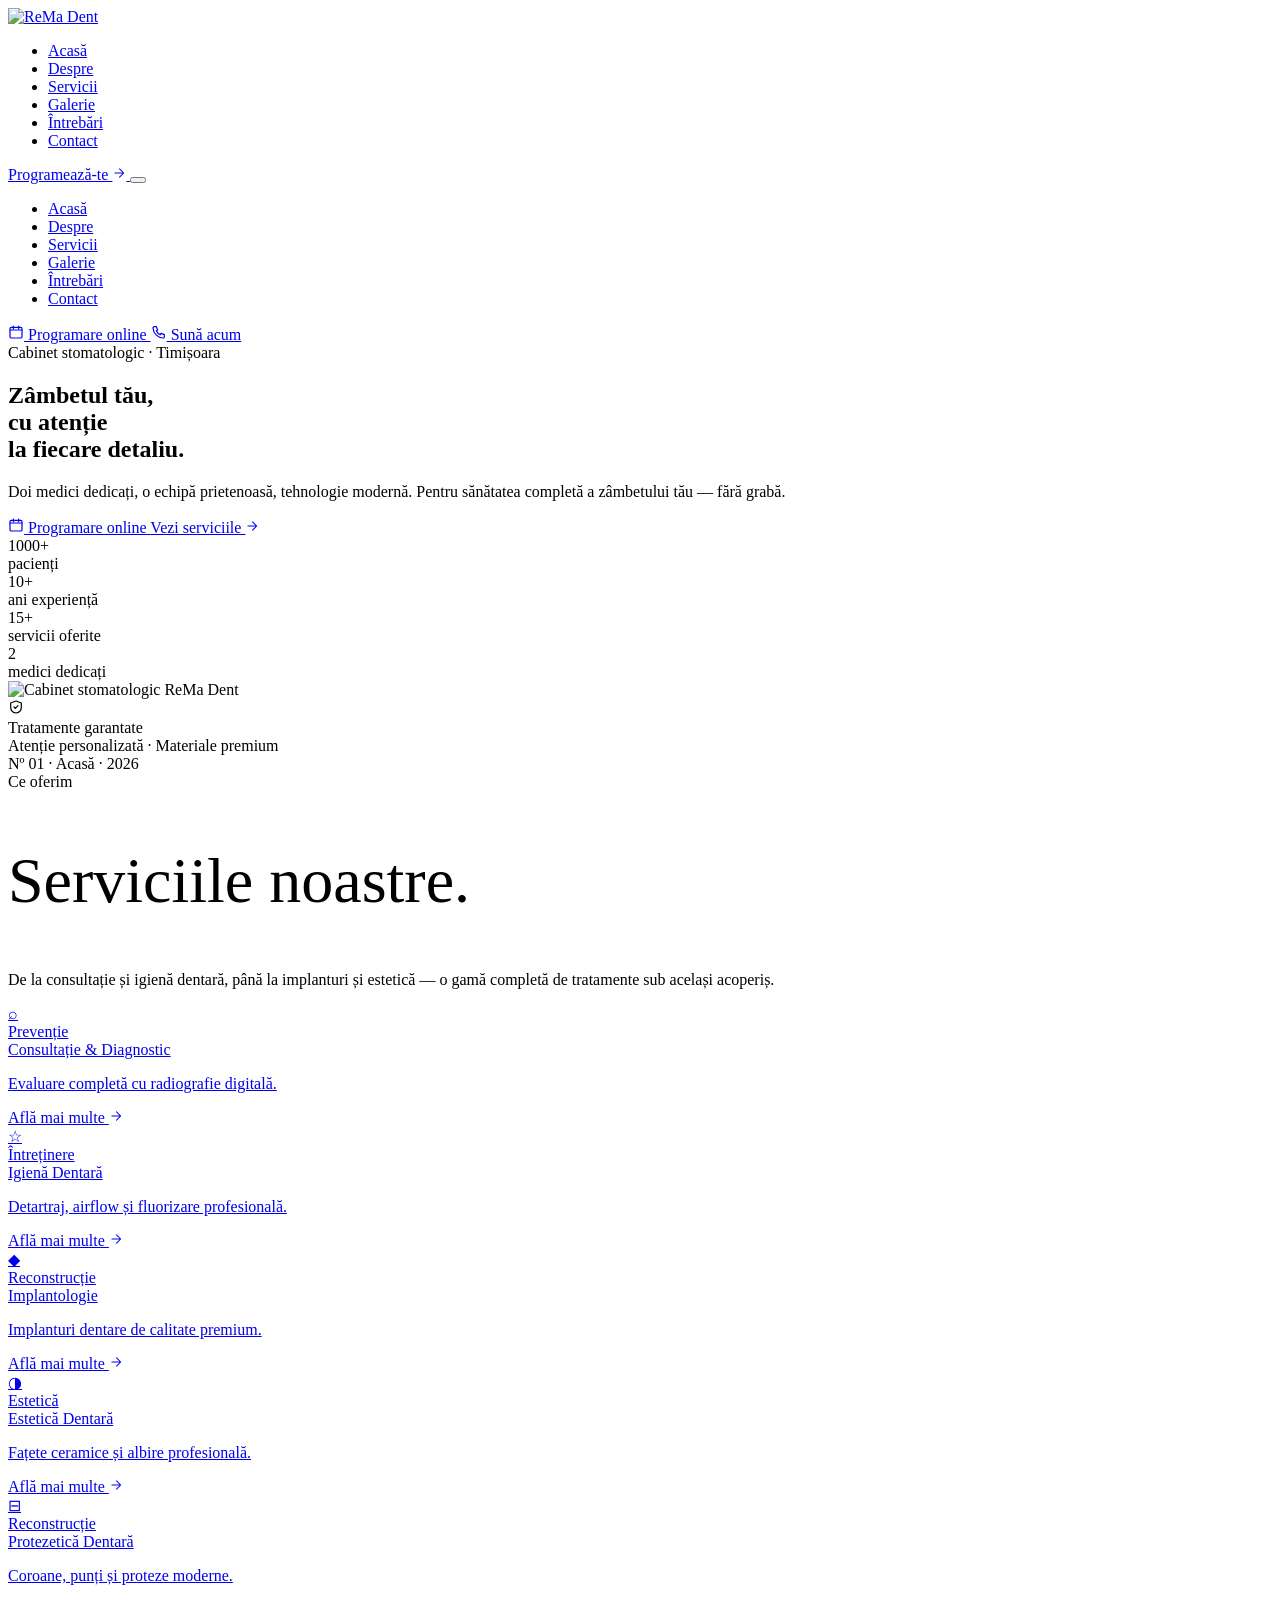
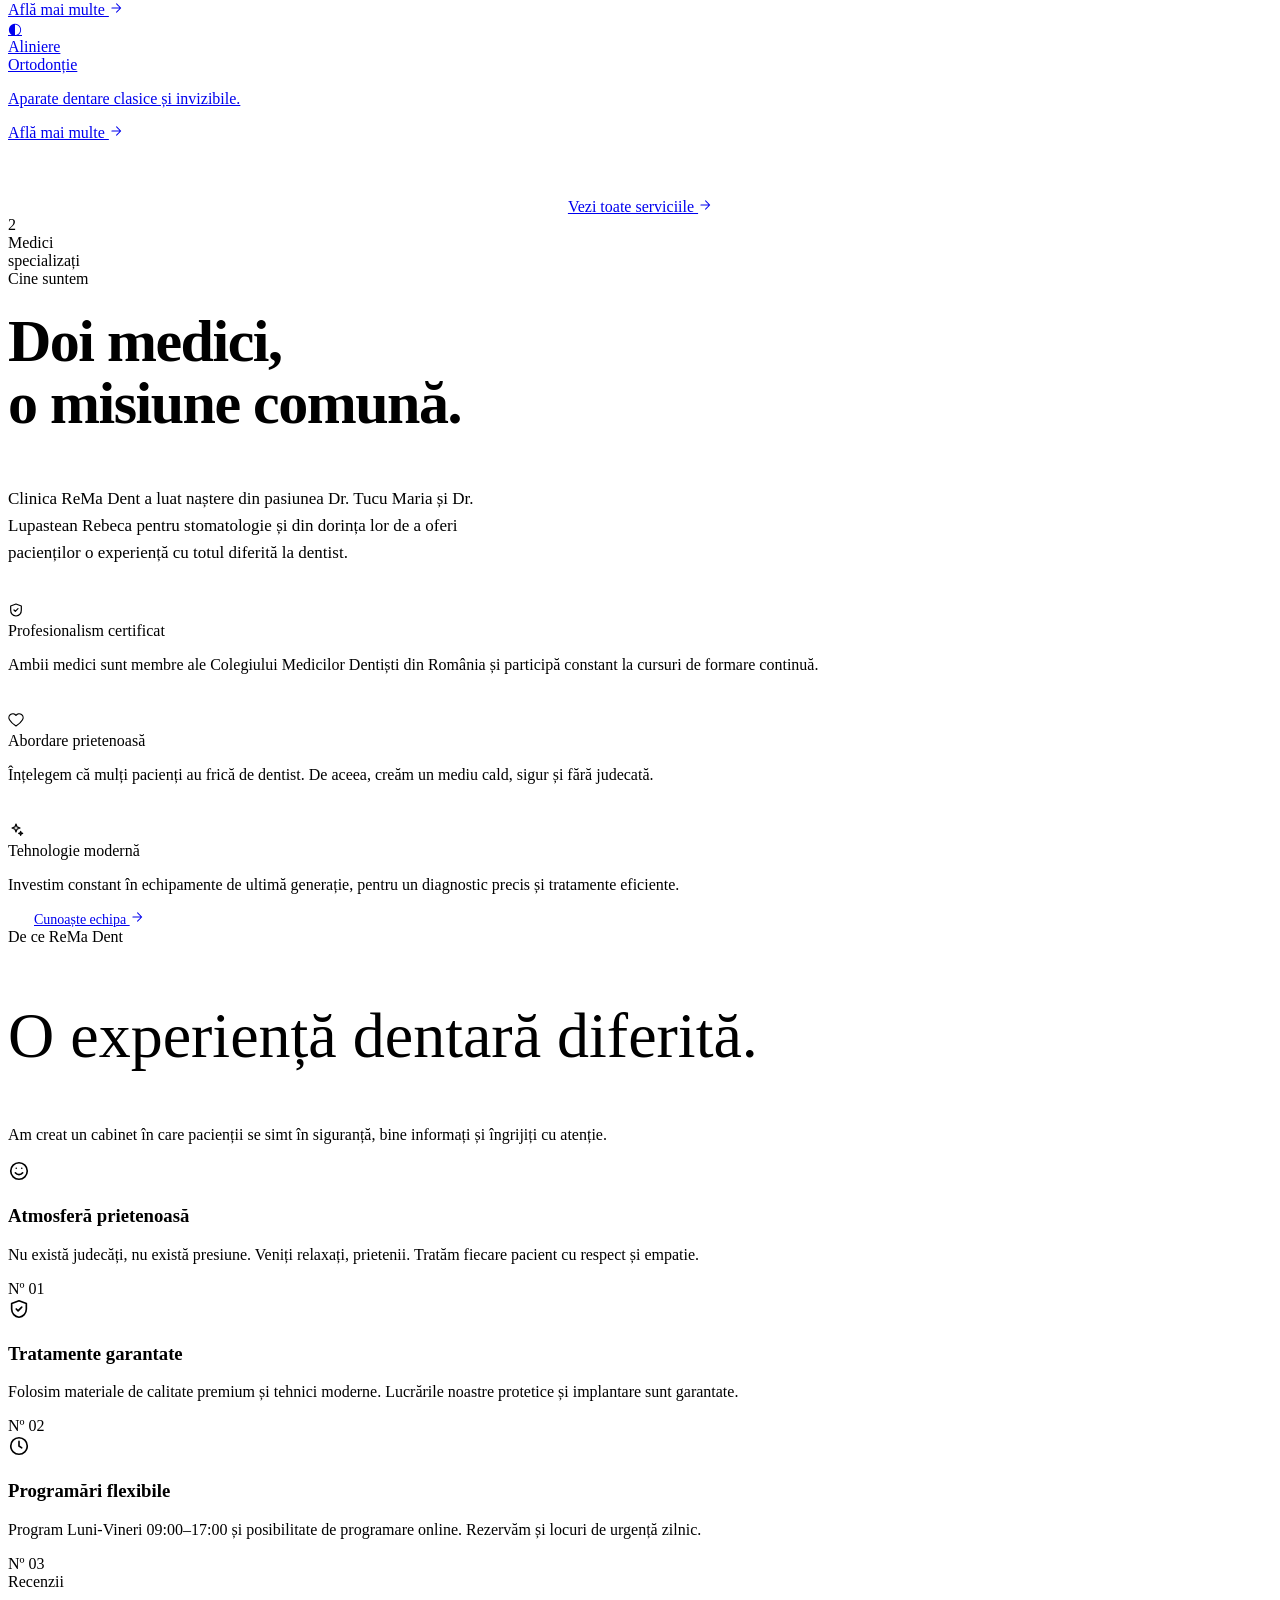
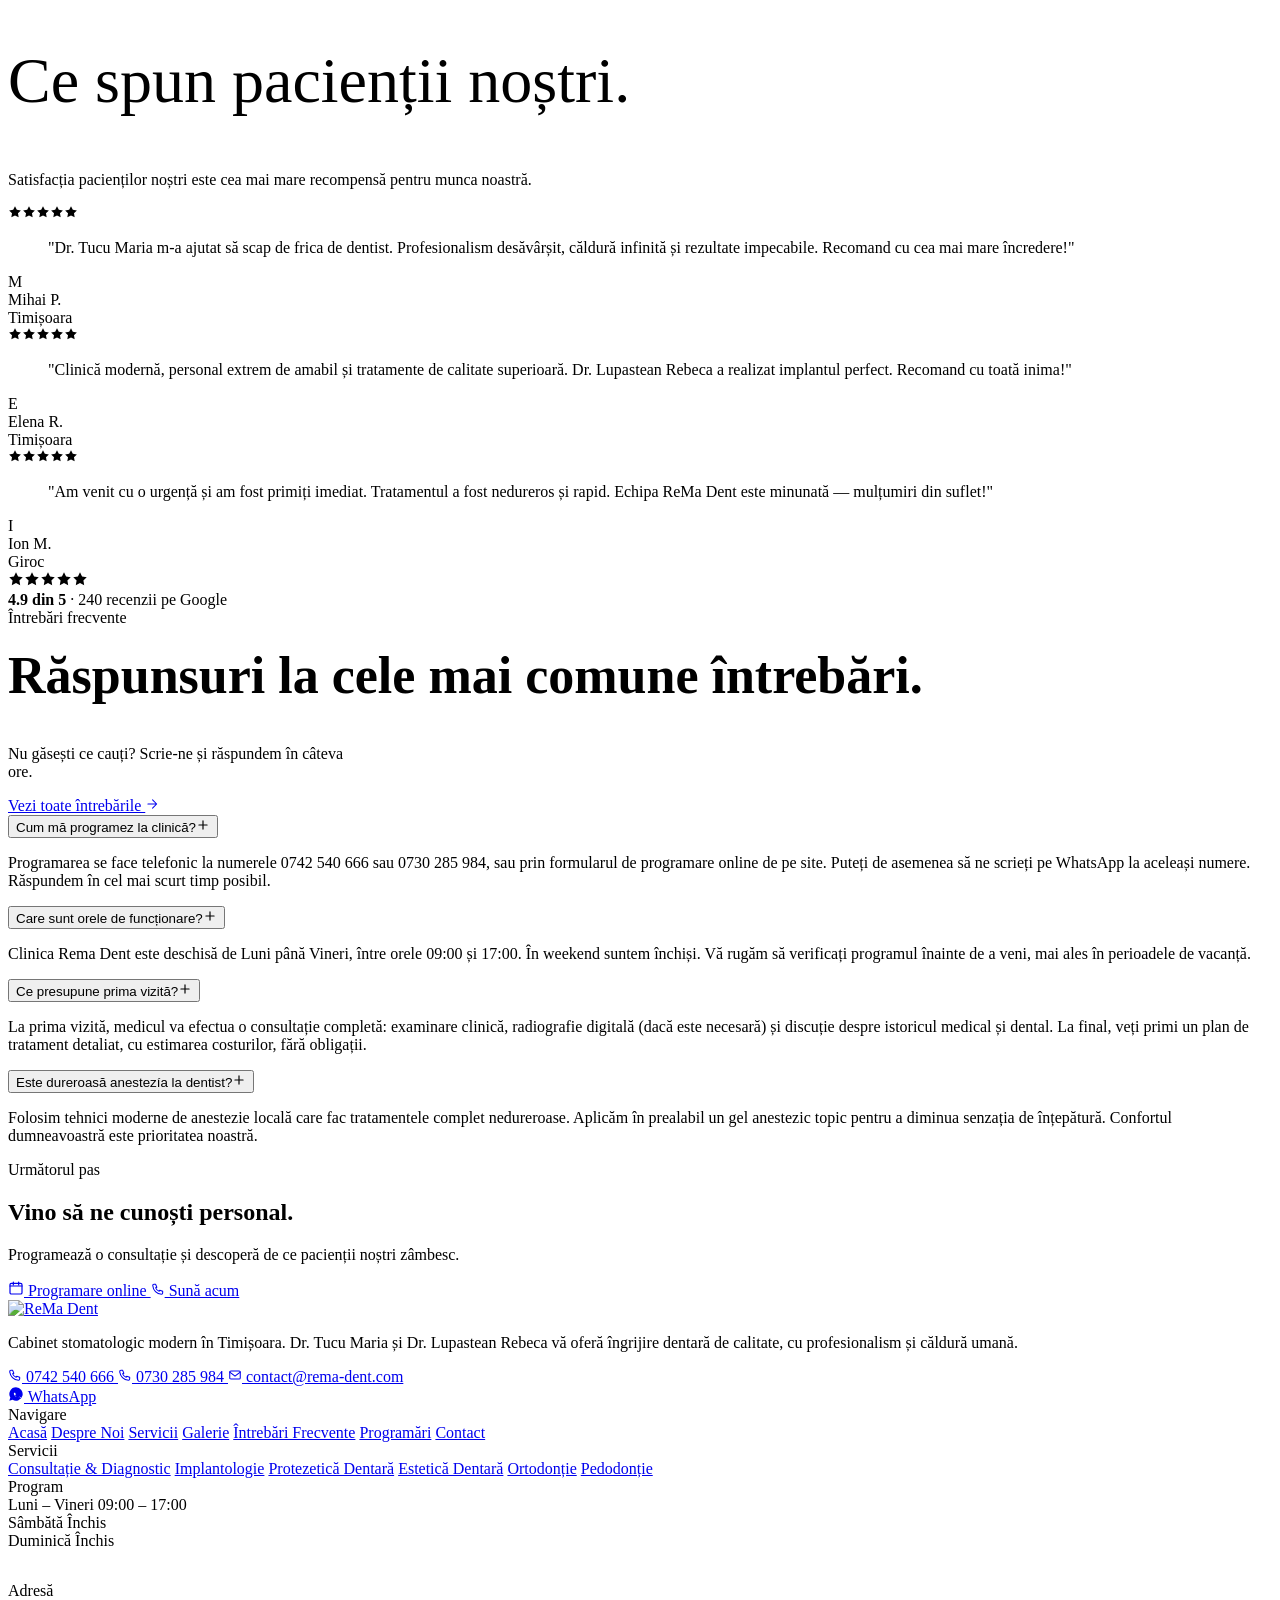
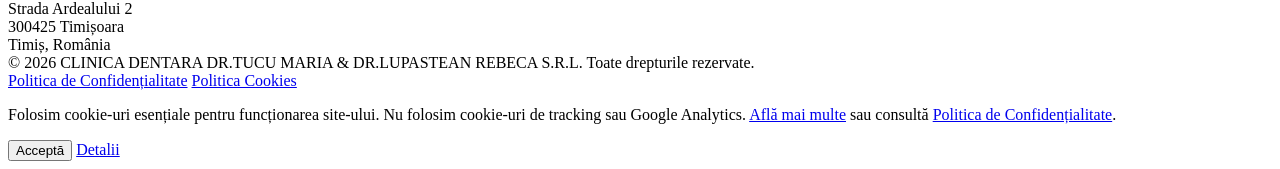
==== commit 750b00bd: "deploy: b83fcc987bfba7714a719efd631f057733a0dc6e" ====
--- a/index.html
+++ b/index.html
@@ -8,13 +8,13 @@
           }
         } catch (e) {}
       })();
-    </script><link rel="stylesheet" href="/rema-dent.demo/_astro/contact.cCaZURfo.css"></head> <body> <header class="site-nav" id="site-nav"> <nav class="container" aria-label="Navigare principală"> <!-- Logo --> <a href="/rema-dent.demo/" class="nav-logo" aria-label="ReMa Dent — Acasă"> <img src="/rema-dent.demo/logo.png" alt="ReMa Dent" width="210" height="72"> </a> <!-- Link-uri desktop (centrate) --> <ul class="nav-links"> <li> <a href="/rema-dent.demo/" class="nav-link" aria-current="page"> Acasă </a> </li><li> <a href="/rema-dent.demo/despre-noi" class="nav-link"> Despre </a> </li><li> <a href="/rema-dent.demo/servicii" class="nav-link"> Servicii </a> </li><li> <a href="/rema-dent.demo/galerie" class="nav-link"> Galerie </a> </li><li> <a href="/rema-dent.demo/intrebari-frecvente" class="nav-link"> Întrebări </a> </li><li> <a href="/rema-dent.demo/contact" class="nav-link"> Contact </a> </li> </ul> <!-- CTA dreapta --> <div class="nav-cta"> <a href="/rema-dent.demo/programari" class="btn btn-dark btn-sm">
+    </script><link rel="stylesheet" href="/rema-dent.demo/_astro/contact.OFreQxI_.css"></head> <body> <header class="site-nav" id="site-nav"> <nav class="container" aria-label="Navigare principală"> <!-- Logo --> <a href="/rema-dent.demo/" class="nav-logo" aria-label="ReMa Dent — Acasă"> <img src="/rema-dent.demo/logo.png" alt="ReMa Dent" width="210" height="72"> </a> <!-- Link-uri desktop (centrate) --> <ul class="nav-links"> <li> <a href="/rema-dent.demo/" class="nav-link" aria-current="page"> Acasă </a> </li><li> <a href="/rema-dent.demo/despre-noi" class="nav-link"> Despre </a> </li><li> <a href="/rema-dent.demo/servicii" class="nav-link"> Servicii </a> </li><li> <a href="/rema-dent.demo/galerie" class="nav-link"> Galerie </a> </li><li> <a href="/rema-dent.demo/intrebari-frecvente" class="nav-link"> Întrebări </a> </li><li> <a href="/rema-dent.demo/contact" class="nav-link"> Contact </a> </li> </ul> <!-- CTA dreapta --> <div class="nav-cta"> <a href="/rema-dent.demo/programari" class="btn btn-dark btn-sm">
 Programează-te
-<svg viewBox="0 0 24 24" width="14" height="14" fill="none" stroke="currentColor" stroke-width="1.8" stroke-linecap="round" stroke-linejoin="round"> <path d="M5 12h14M13 5l7 7-7 7"></path> </svg> </a> <!-- Hamburger mobil --> <button class="nav-hamburger" id="nav-hamburger" aria-label="Meniu" aria-expanded="false" aria-controls="nav-mobile"> <span></span> <span></span> <span></span> </button> </div> </nav> </header> <!-- Meniu mobil --> <div class="nav-mobile" id="nav-mobile" role="dialog" aria-modal="true" aria-label="Meniu navigare"> <ul> <li> <a href="/rema-dent.demo/" aria-current="page"> Acasă </a> </li><li> <a href="/rema-dent.demo/despre-noi"> Despre </a> </li><li> <a href="/rema-dent.demo/servicii"> Servicii </a> </li><li> <a href="/rema-dent.demo/galerie"> Galerie </a> </li><li> <a href="/rema-dent.demo/intrebari-frecvente"> Întrebări </a> </li><li> <a href="/rema-dent.demo/contact"> Contact </a> </li> </ul> <div class="nav-mobile-cta"> <a href="/rema-dent.demo/programari" class="btn btn-dark"> <svg viewBox="0 0 24 24" width="16" height="16" fill="none" stroke="currentColor" stroke-width="1.8" stroke-linecap="round" stroke-linejoin="round"> <rect x="3" y="5" width="18" height="16" rx="2"></rect> <path d="M3 9h18M8 3v4M16 3v4"></path> </svg>
+<svg viewBox="0 0 24 24" width="14" height="14" fill="none" stroke="currentColor" stroke-width="1.8" stroke-linecap="round" stroke-linejoin="round"> <path d="M5 12h14M13 5l7 7-7 7"></path> </svg> </a> <!-- Hamburger mobil --> <button class="nav-hamburger" id="nav-hamburger" aria-label="Meniu" aria-expanded="false" aria-controls="nav-mobile"> <span></span> <span></span> <span></span> </button> </div> </nav> <!-- Meniu mobil --> <div class="nav-mobile" id="nav-mobile" role="dialog" aria-modal="true" aria-label="Meniu navigare"> <ul> <li> <a href="/rema-dent.demo/" aria-current="page"> Acasă </a> </li><li> <a href="/rema-dent.demo/despre-noi"> Despre </a> </li><li> <a href="/rema-dent.demo/servicii"> Servicii </a> </li><li> <a href="/rema-dent.demo/galerie"> Galerie </a> </li><li> <a href="/rema-dent.demo/intrebari-frecvente"> Întrebări </a> </li><li> <a href="/rema-dent.demo/contact"> Contact </a> </li> </ul> <div class="nav-mobile-cta"> <a href="/rema-dent.demo/programari" class="btn btn-dark"> <svg viewBox="0 0 24 24" width="16" height="16" fill="none" stroke="currentColor" stroke-width="1.8" stroke-linecap="round" stroke-linejoin="round"> <rect x="3" y="5" width="18" height="16" rx="2"></rect> <path d="M3 9h18M8 3v4M16 3v4"></path> </svg>
 Programare online
 </a> <a href="tel:0742540666" class="btn btn-outline"> <svg viewBox="0 0 24 24" width="16" height="16" fill="none" stroke="currentColor" stroke-width="1.8" stroke-linecap="round" stroke-linejoin="round"> <path d="M5 4h3l2 5-2 1a11 11 0 0 0 6 6l1-2 5 2v3a2 2 0 0 1-2 2A16 16 0 0 1 3 6a2 2 0 0 1 2-2z"></path> </svg>
 Sună acum
-</a> </div> </div> <script type="module">const n=document.getElementById("nav-hamburger"),t=document.getElementById("nav-mobile");n?.addEventListener("click",()=>{const e=t?.classList.contains("open");t?.classList.toggle("open"),n.setAttribute("aria-expanded",String(!e)),document.body.style.overflow=e?"":"hidden"});t?.querySelectorAll("a").forEach(e=>{e.addEventListener("click",()=>{t.classList.remove("open"),n?.setAttribute("aria-expanded","false"),document.body.style.overflow=""})});document.addEventListener("keydown",e=>{e.key==="Escape"&&t?.classList.contains("open")&&(t.classList.remove("open"),n?.setAttribute("aria-expanded","false"),document.body.style.overflow="")});</script> <main>   <section class="hero"> <div class="hero-grid"> <!-- Stânga: text --> <div class="hero-content"> <div class="hero-slide-in"> <div class="eyebrow">Cabinet stomatologic · Timișoara</div> <h1 class="hero-title">
+</a> </div> </div> </header> <script type="module">const n=document.getElementById("nav-hamburger"),t=document.getElementById("nav-mobile");n?.addEventListener("click",()=>{const e=t?.classList.contains("open");t?.classList.toggle("open"),n.setAttribute("aria-expanded",String(!e)),document.body.style.overflow=e?"":"hidden"});t?.querySelectorAll("a").forEach(e=>{e.addEventListener("click",()=>{t.classList.remove("open"),n?.setAttribute("aria-expanded","false"),document.body.style.overflow=""})});document.addEventListener("keydown",e=>{e.key==="Escape"&&t?.classList.contains("open")&&(t.classList.remove("open"),n?.setAttribute("aria-expanded","false"),document.body.style.overflow="")});</script> <main>   <section class="hero"> <div class="hero-grid"> <!-- Stânga: text --> <div class="hero-content"> <div class="hero-slide-in"> <div class="eyebrow">Cabinet stomatologic · Timișoara</div> <h1 class="hero-title">
 Zâmbetul tău,<br> <span class="ital">cu atenție</span><br>
 la fiecare detaliu.
 </h1> <p class="hero-desc">
@@ -23,7 +23,7 @@
 Programare online
 </a> <a href="/rema-dent.demo/servicii" class="btn btn-ghost">
 Vezi serviciile
-<svg viewBox="0 0 24 24" width="14" height="14" fill="none" stroke="currentColor" stroke-width="1.8" stroke-linecap="round" stroke-linejoin="round"> <path d="M5 12h14M13 5l7 7-7 7"></path> </svg> </a> </div> </div> <!-- Stats --> <div class="hero-stats"> <div class="hero-stat"> <div class="hero-stat-num">1000+</div> <div class="hero-stat-label">pacienți</div> </div><div class="hero-stat"> <div class="hero-stat-num">10+</div> <div class="hero-stat-label">ani experiență</div> </div><div class="hero-stat"> <div class="hero-stat-num">15+</div> <div class="hero-stat-label">servicii oferite</div> </div><div class="hero-stat"> <div class="hero-stat-num">2</div> <div class="hero-stat-label">medici dedicați</div> </div> </div> </div> <!-- Dreapta: imagine --> <div class="hero-visual hero-fade-in"> <div class="hero-img-placeholder"> <img src="/rema-dent.demo/images/hero/dentist.png" alt="Medic stomatolog ReMa Dent" class="hero-img"> </div> <!-- Card plutitor jos --> <div class="hero-float-card"> <div class="hero-float-icon"> <svg viewBox="0 0 24 24" width="16" height="16" fill="none" stroke="currentColor" stroke-width="1.8" stroke-linecap="round" stroke-linejoin="round"> <path d="M12 3l8 3v6c0 5-3.5 8.5-8 9-4.5-.5-8-4-8-9V6l8-3z"></path> <path d="M9 12l2 2 4-4"></path> </svg> </div> <div> <div class="hero-float-title">Tratamente garantate</div> <div class="hero-float-sub">Atenție personalizată · Materiale premium</div> </div> </div> <!-- Etichetă verticală decorativă --> <div class="hero-vertical-label" aria-hidden="true">Nº 01 · Acasă · 2026</div> </div> </div> </section>  <section class="section" style="background: var(--paper);"> <div class="container"> <div class="section-header reveal"> <div class="eyebrow">Ce oferim</div> <h2 class="display" style="font-size: 64px; font-weight: 400;">
+<svg viewBox="0 0 24 24" width="14" height="14" fill="none" stroke="currentColor" stroke-width="1.8" stroke-linecap="round" stroke-linejoin="round"> <path d="M5 12h14M13 5l7 7-7 7"></path> </svg> </a> </div> </div> <!-- Stats --> <div class="hero-stats"> <div class="hero-stat"> <div class="hero-stat-num">1000+</div> <div class="hero-stat-label">pacienți</div> </div><div class="hero-stat"> <div class="hero-stat-num">10+</div> <div class="hero-stat-label">ani experiență</div> </div><div class="hero-stat"> <div class="hero-stat-num">15+</div> <div class="hero-stat-label">servicii oferite</div> </div><div class="hero-stat"> <div class="hero-stat-num">2</div> <div class="hero-stat-label">medici dedicați</div> </div> </div> </div> <!-- Dreapta: imagine --> <div class="hero-visual hero-fade-in"> <div class="hero-img-placeholder"> <img src="/rema-dent.demo/images/hero/cabinet.png" alt="Cabinet stomatologic ReMa Dent" class="hero-img"> </div> <!-- Card plutitor jos --> <div class="hero-float-card"> <div class="hero-float-icon"> <svg viewBox="0 0 24 24" width="16" height="16" fill="none" stroke="currentColor" stroke-width="1.8" stroke-linecap="round" stroke-linejoin="round"> <path d="M12 3l8 3v6c0 5-3.5 8.5-8 9-4.5-.5-8-4-8-9V6l8-3z"></path> <path d="M9 12l2 2 4-4"></path> </svg> </div> <div> <div class="hero-float-title">Tratamente garantate</div> <div class="hero-float-sub">Atenție personalizată · Materiale premium</div> </div> </div> <!-- Etichetă verticală decorativă --> <div class="hero-vertical-label" aria-hidden="true">Nº 01 · Acasă · 2026</div> </div> </div> </section>  <section class="section" style="background: var(--paper);"> <div class="container"> <div class="section-header reveal"> <div class="eyebrow">Ce oferim</div> <h2 class="display" style="font-size: 64px; font-weight: 400;">
 Serviciile <span class="ital">noastre.</span> </h2> <p>De la consultație și igienă dentară, până la implanturi și estetică — o gamă completă de tratamente sub același acoperiș.</p> </div> <div class="grid grid--3 gap-md reveal-stagger"> <a href="/rema-dent.demo/servicii" class="card service-card reveal"> <div class="service-card-icon">⌕</div> <div class="service-card-body"> <div class="service-card-tag">Prevenție</div> <div class="service-card-title">Consultație &amp; Diagnostic</div> <p class="service-card-desc">Evaluare completă cu radiografie digitală.</p> <div class="service-card-more">
 Află mai multe
 <svg viewBox="0 0 24 24" width="14" height="14" fill="none" stroke="currentColor" stroke-width="1.8" stroke-linecap="round" stroke-linejoin="round"> <path d="M5 12h14M13 5l7 7-7 7"></path> </svg> </div> </div> </a><a href="/rema-dent.demo/servicii" class="card service-card reveal"> <div class="service-card-icon">☆</div> <div class="service-card-body"> <div class="service-card-tag">Întreținere</div> <div class="service-card-title">Igienă Dentară</div> <p class="service-card-desc">Detartraj, airflow și fluorizare profesională.</p> <div class="service-card-more">
